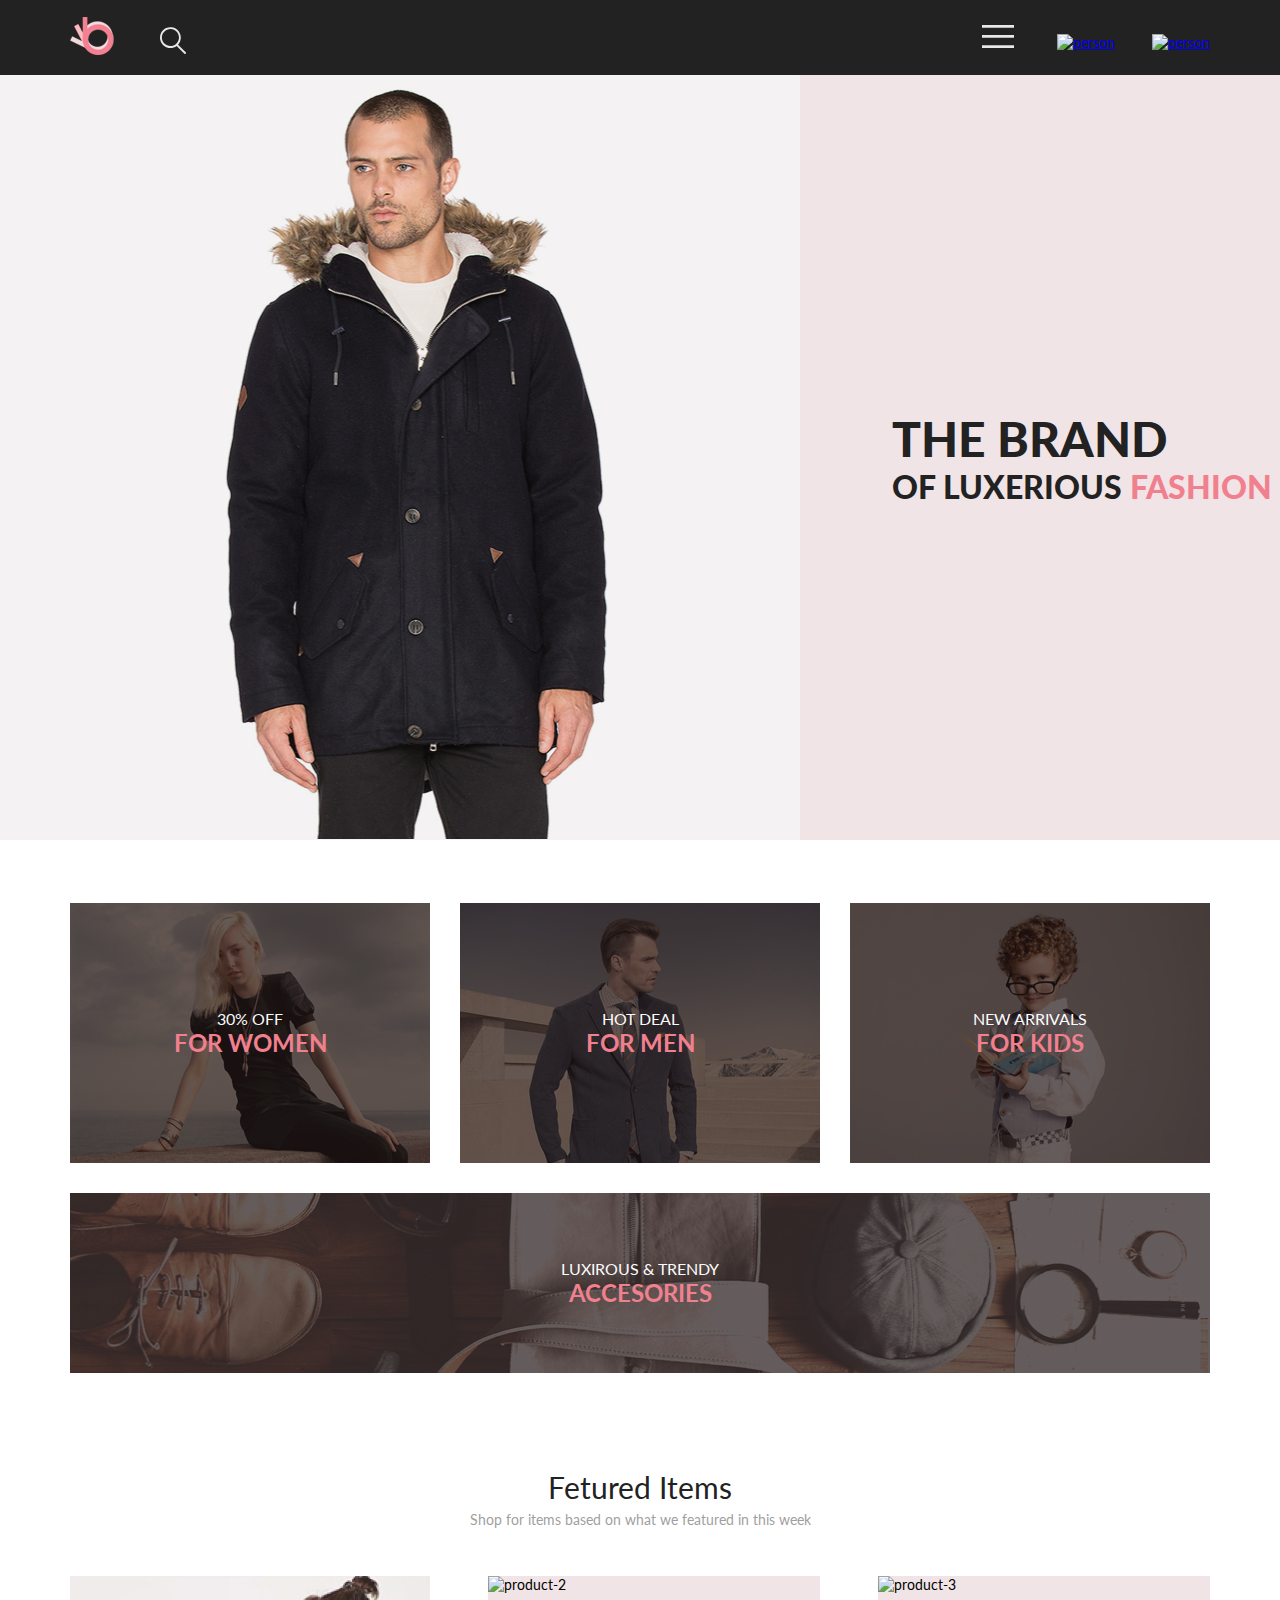
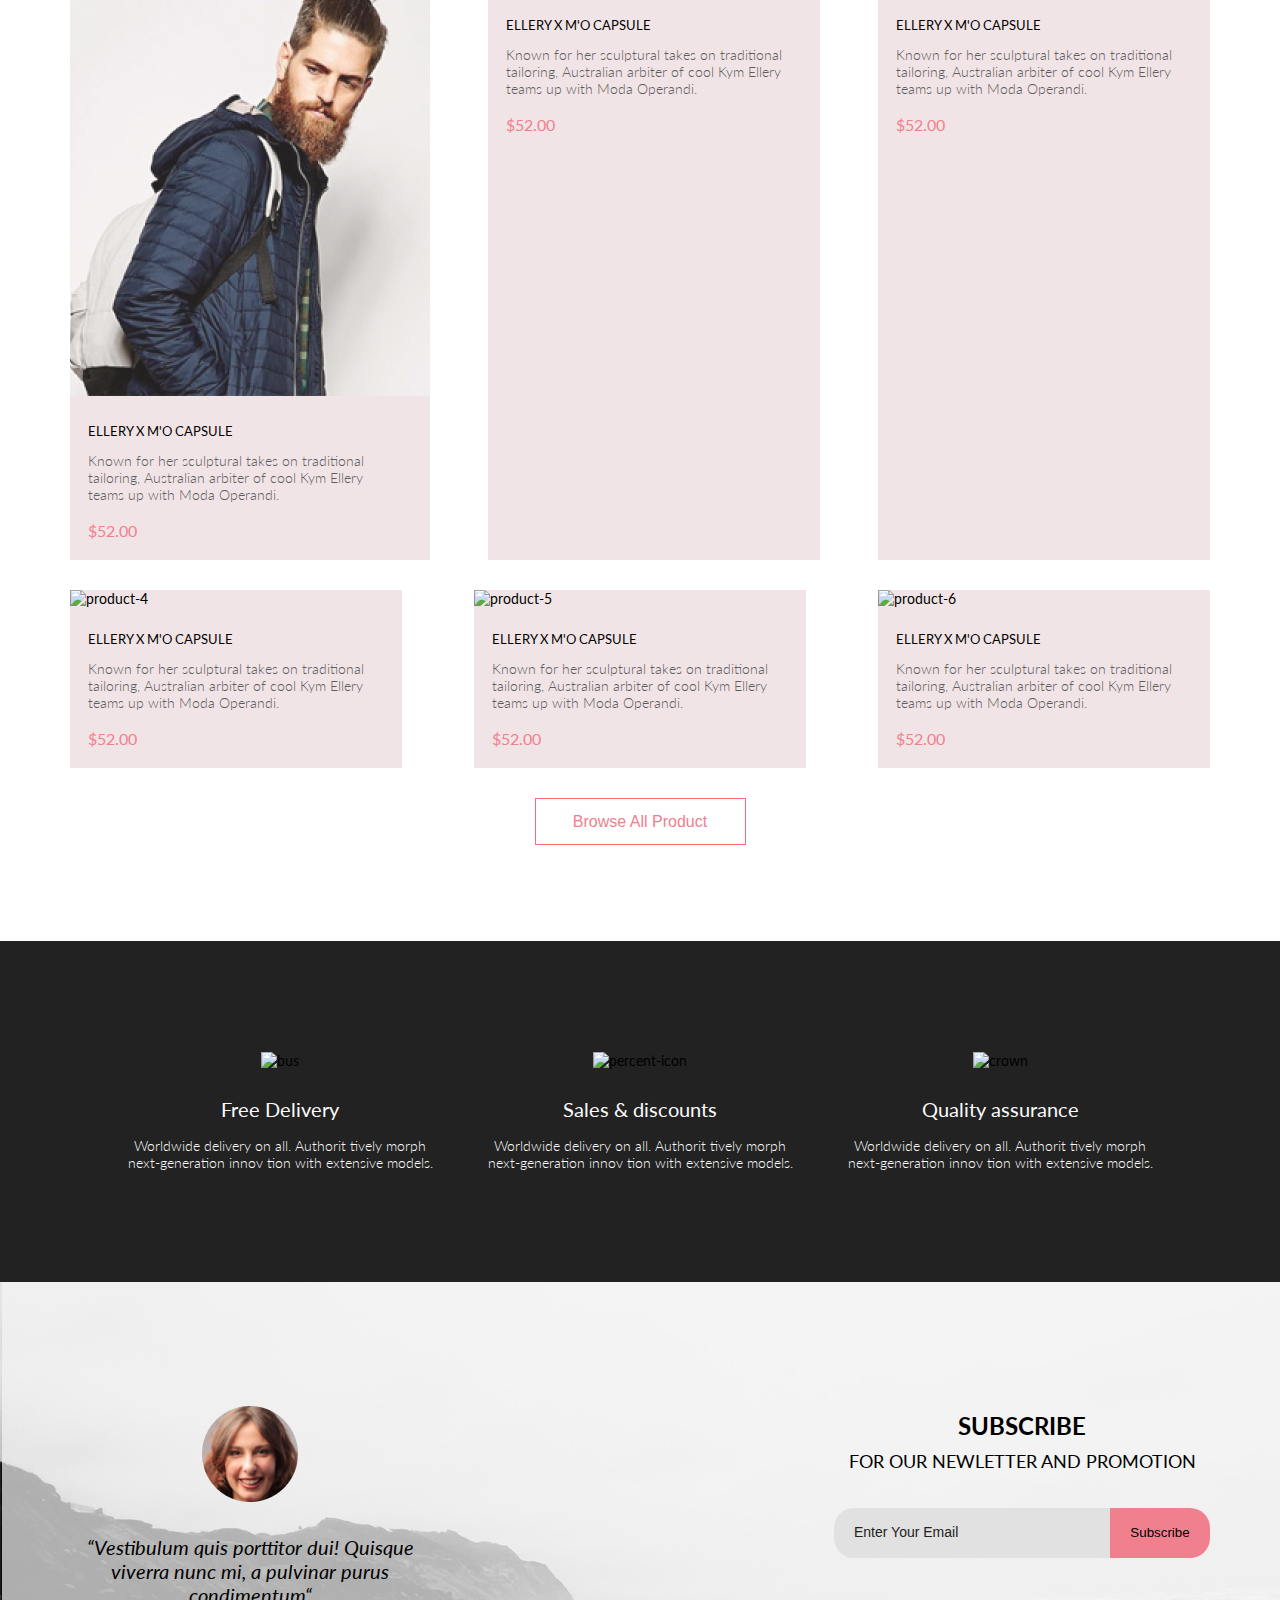
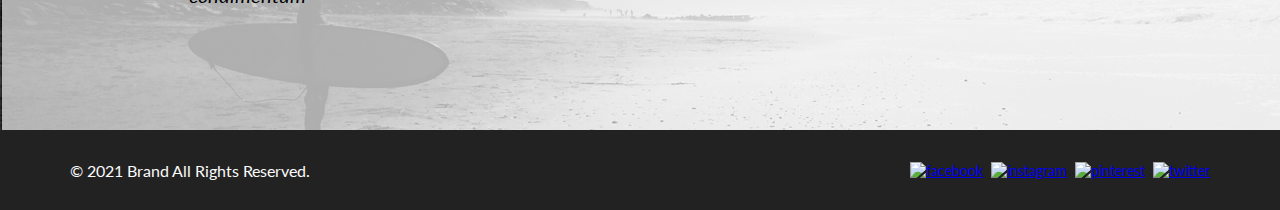
==== index.html @ fdcf7241 "lesson-2: Added styles" ====
<!DOCTYPE html>
<html lang="en">

<head>
    <meta charset="UTF-8">
    <meta http-equiv="X-UA-Compatible" content="IE=edge">
    <meta name="viewport" content="width=device-width, initial-scale=1.0">
    <link rel="stylesheet" href="styles/reset.css">
    <link rel="preconnect" href="https://fonts.googleapis.com">
    <link rel="preconnect" href="https://fonts.gstatic.com" crossorigin>
    <link href="https://fonts.googleapis.com/css2?family=Lato:ital,wght@0,300;0,400;0,700;0,900;1,400&display=swap"
        rel="stylesheet">
    <link rel="stylesheet" href="styles/style.css">
    <title>Document</title>
</head>

<body>
    <header class="header">
        <div class="container">
            <div class="header__wrap">
                <div>
                    <img class="header__logo" src="./img/logo.svg" alt="logo">
                    <img class="header__search" src="./img/loupe.svg" alt="loupe">
                </div>
                <div class="header__nav-group">
                    <button class="header__button" type="button">
                        <img src="./img/burger.svg" alt="burger">
                    </button>
                    <a class="header__link" href="#"><img src="./img/person.svg" alt="person"></a>
                    <a class="header__link" href="#"><img src="./img/basket.svg" alt="person"></a>
                </div>
            </div>
        </div>
        <nav class="header__menu">
            <h2 class="header__menu-title">menu</h2>
            <ul class="header__menu-list">
                <li class="header__menu-item menu-sub-item">
                    <h3 class="menu-sub-item__title">man</h3>
                    <ul class="header-sub-item__list">
                        <li><a class="menu-sub-item_item-link" href="#">Accessories</a></li>
                        <li><a class="menu-sub-item_item-link" href="#">Bags</a></li>
                        <li><a class="menu-sub-item_item-link" href="#">Denim</a></li>
                        <li><a class="menu-sub-item_item-link" href="#">T-Shirts</a></li>
                    </ul>
                </li>
                <li>
                    <h3 class="menu-sub-item__title">woman</h3>
                    <ul class="header__menu-list">
                        <li><a class="menu-sub-item_item-link" href="#">Accessories</a></li>
                        <li><a class="menu-sub-item_item-link" href="#">Jackets & Coats</a></li>
                        <li><a class="menu-sub-item_item-link" href="#">Polos</a></li>
                        <li><a class="menu-sub-item_item-link" href="#">T-Shirts</a></li>
                        <li><a class="menu-sub-item_item-link" href="#">Shirts</a></li>
                    </ul>
                </li>
                <li>
                    <h3 class="menu-sub-item__title">kids</h3>
                    <ul class="header__menu-list">
                        <li><a class="menu-sub-item_item-link" href="#">Accessories</a></li>
                        <li><a class="menu-sub-item_item-link" href="#">Jackets & Coats</a></li>
                        <li><a class="menu-sub-item_item-link" href="#">Polos</a></li>
                        <li><a class="menu-sub-item_item-link" href="#">T-Shirts</a></li>
                        <li><a class="menu-sub-item_item-link" href="#">Shirts</a></li>
                        <li><a class="menu-sub-item_item-link" href="#">Bags</a></li>
                    </ul>
                </li>
            </ul>
        </nav>
    </header>
    <main>
        <section class="brand">
            <img class="brand__img" src="./img/man.jpg" alt="man" width="800" height="765">
            <div class="brand__title-wrp">
                <h1 class="brand__title">the brand <span class="brand__sub-title">of luxerious <span
                            class="brand__sub-title-pink">fashion</span></span></h1>
            </div>
        </section>
        <section class="sales container">
            <h2 class="visually-hidden">sales</h2>
            <ul class="sales__list">
                <li class="sales__item sales__item_woman">
                    <p class="sales__item-text">30% off</p>
                    <h3 class="sales__item-title">for women</h3>
                </li>
                <li class="sales__item sales__item_man">
                    <p class="sales__item-text">hot deal</p>
                    <h3 class="sales__item-title">for men</h3>
                </li>
                <li class="sales__item sales__item_kids">
                    <p class="sales__item-text">new arrivals</p>
                    <h3 class="sales__item-title">for kids</h3>
                </li>
                <li class="sales__item sales__item_accesories">
                    <p class="sales__item-text">luxirous & trendy</p>
                    <h3 class="sales__item-title">accesories</h3>
                </li>
            </ul>
        </section>
        <section class="products container">
            <h2 class="products__title">Fetured Items</h2>
            <p class="products__text">Shop for items based on what we featured in this week</p>
            <ul class="products__list">
                <li class="products__item">
                    <img class="products__item-img" src="./img/product-1.jpg" alt="product-1" width="360" height="420">
                    <div class="products__wrap">
                        <h3 class="products__item-title">ellery x m'o capsule</h3>
                        <p class="products__item-description">Known for her sculptural takes on traditional tailoring,
                            Australian arbiter of cool Kym Ellery
                            teams up with Moda Operandi.</p>
                        <a class="products__item-link" href="#">$52.00</a>
                    </div>
                </li>
                <li class="products__item">
                    <img class="products__item-img" src="./img/product-2.jpg" alt="product-2" width="360" height="420">
                    <div class="products__wrap">
                        <h3 class="products__item-title">ellery x m'o capsule</h3>
                        <p class="products__item-description">Known for her sculptural takes on traditional tailoring,
                            Australian arbiter of cool Kym Ellery
                            teams up with Moda Operandi.</p>
                        <a class="products__item-link" href="#">$52.00</a>
                    </div>
                </li>
                <li class="products__item">
                    <img class="products__item-img" src="./img/product-3.jpg" alt="product-3" width="360" height="420">
                    <div class="products__wrap">
                        <h3 class="products__item-title">ellery x m'o capsule</h3>
                        <p class="products__item-description">Known for her sculptural takes on traditional tailoring,
                            Australian arbiter of cool Kym Ellery
                            teams up with Moda Operandi.</p>
                        <a class="products__item-link" href="#">$52.00</a>
                    </div>
                </li>
                <li class="products__item">
                    <img class="products__item-img" src="./img/product-4.jpg" alt="product-4" width="360" height="420">
                    <div class="products__wrap">
                        <h3 class="products__item-title">ellery x m'o capsule</h3>
                        <p class="products__item-description">Known for her sculptural takes on traditional tailoring,
                            Australian arbiter of cool Kym Ellery
                            teams up with Moda Operandi.</p>
                        <a class="products__item-link" href="#">$52.00</a>
                    </div>
                </li>
                <li class="products__item">
                    <img class="products__item-img" src="./img/product-5.jpg" alt="product-5" width="360" height="420">
                    <div class="products__wrap">
                        <h3 class="products__item-title">ellery x m'o capsule</h3>
                        <p class="products__item-description">Known for her sculptural takes on traditional tailoring,
                            Australian arbiter of cool Kym Ellery
                            teams up with Moda Operandi.</p>
                        <a class="products__item-link" href="#">$52.00</a>
                    </div>
                </li>
                <li class="products__item">
                    <img class="products__item-img" src="./img/product-6.jpg" alt="product-6" width="360" height="420">
                    <div class="products__wrap">
                        <h3 class="products__item-title">ellery x m'o capsule</h3>
                        <p class="products__item-description">Known for her sculptural takes on traditional tailoring,
                            Australian arbiter of cool Kym Ellery
                            teams up with Moda Operandi.</p>
                        <a class="products__item-link" href="#">$52.00</a>
                    </div>
                </li>
            </ul>
            <button class="products__button">Browse All Product</button>
        </section>
    </main>
    <footer>
        <section class="advantages">
            <div class="container">
                <div class="advantages__wrap">
                    <ul class="advantages__list">
                        <li class="advantages__item">
                            <img class="advantages__item-icon" src="./img/bus.svg" alt="bus" height="40">
                            <h3 class="advantages__item-title">Free Delivery</h3>
                            <p class="advantages__item-text">Worldwide delivery on all. Authorit tively morph
                                next&#8209;generation innov tion with extensive
                                models.</p>
                        </li>
                        <li class="advantages__item">
                            <img class="advantages__item-icon" src="./img/percent-icon.svg" alt="percent-icon"
                                width="40" height="40">
                            <h3 class="advantages__item-title">Sales & discounts</h3>
                            <p class="advantages__item-text">Worldwide delivery on all. Authorit tively morph
                                next&#8209;generation innov tion with extensive
                                models.</p>
                        </li>
                        <li class="advantages__item">
                            <img class="advantages__item-icon" src="./img/crown.svg" alt="crown" height="40">
                            <h3 class="advantages__item-title">Quality assurance</h3>
                            <p class="advantages__item-text">Worldwide delivery on all. Authorit tively morph
                                next&#8209;generation innov tion with extensive
                                models.</p>
                        </li>
                    </ul>
                </div>
            </div>
        </section>
        <section class="subscribtion">
            <div class="container">
                <div class="subscribtion__wrap">
                    <article class="subscribtion__review review">
                        <img class="review__img" src="./img/author.png" alt="author">
                        <p class="review__text">“Vestibulum quis porttitor dui! Quisque viverra nunc mi, a pulvinar
                            purus
                            condimentum“</p>
                    </article>
                    <form class="subscribtion__form">
                        <h3 class="subscribtion__title">subscribe</h3>
                        <h4 class="subscribtion__sub-title">for our newletter and promotion</h4>
                        <input class="subscribtion__input" type="email" placeholder="Enter Your Email"><button
                            class="subscribtion__button" type="submit">Subscribe</button>
                    </form>
                </div>
            </div>
        </section>
        <section class="social">
            <div class="container">
                <div class="social__wrap">
                    <p class="social__copyright">&#169 2021 Brand All Rights Reserved.</p>
                    <ul class="social__list">
                        <li class="social__item"><a href="#"><img src="./img/facebook.svg" alt="facebook"></a></li>
                        <li class="social__item"><a href="#"><img src="./img/instagram.svg" alt="instagram"></a>
                        </li>
                        <li class="social__item"><a href="#"><img src="./img/pinterest.svg" alt="pinterest"></a>
                        </li>
                        <li class="social__item"><a href="#"><img src="./img/twitter.svg" alt="twitter"></a></li>
                    </ul>
                </div>
            </div>
        </section>
    </footer>
</body>

</html>
---- styles/style.css ----
:root {
    --black: #222222;
    --pink-bkg: #F1E4E6;
    --grey-bkg: #F8F8F8;
    --pink-text: #F1808F;
    --white-text: #FBFBFB;
    --grey-text:  #9F9F9F;
}

.visually-hidden {
    position: absolute;
    white-space: nowrap;
    width: 1px;
    height: 1px;
    overflow: hidden;
    border: 0;
    padding: 0;
    clip: rect(0 0 0 0);
    clip-path: inset(50%);
    margin: -1px;
}

body {
    font-family: 'Lato';
    font-weight: 400;
    font-style: normal;
    font-size: 14px;
    line-height: 17px;
}

.container {
    width: 1140px;
    margin: 0 auto;
}

.header {
    background-color: var(--black);
}

.header__logo {
    margin: 0 41px 0 0;
}

.header__button {
    background-color: transparent;
    border: 0;
}
.header__link {
    margin: 0 0 0 33px;
}

.header__wrap {
    display: flex;
    justify-content: space-between;
    min-height: 75px;
    align-items: center;
}

.header__menu {
    display: none;
}

.brand {
    display: flex;
    margin: 0 0 63px;
}

.brand__title-wrp {
    display: flex;
    align-items: center;
    padding: 0 0 0 92px;
    background-color: var(--pink-bkg);
    flex-grow: 1;
}

.brand__title {
    font-size: 48px;
    font-weight: 900;
    line-height: 58px;
    color: var(--black);
    text-transform: uppercase;
}

.brand__sub-title {
    display: block;
    font-size: 32px;
    line-height: 38px;
}

.brand__sub-title-pink {
    color: var(--pink-text)
}

.sales {
    margin-bottom:96px;
}

.sales__list {
    display: flex;
    flex-wrap: wrap;
    justify-content: space-between;
}

.sales__item {
    width: 360px;
    min-height: 260px;
    display: flex;
    flex-direction: column;
    align-items: center;
    justify-content: center;
}

.sales__item_woman {
    background-image: url('../img/sales-woman.jpg');
}

.sales__item_man {
    background-image: url('../img/sales-man.jpg');
}

.sales__item_kids {
    background-image: url('../img/sales-kid.jpg');
}

.sales__item_accesories {
    background-image: url('../img/sales-accesories.jpg');
    width: 1140px;
    min-height: 180px;
    margin-top: 30px;
}

.sales__item-text {
    text-transform: uppercase;
    color: var(--white-text);
    font-size: 16px;
    font-weight: 400;
    line-height: 19px;
}

.sales__item-title {
    text-transform: uppercase;
    color: var(--pink-text);
    font-size: 24px;
    font-weight: 700;
    line-height: 29px;
}

.products {
    display: flex;
    flex-direction: column;
    align-items: center;
    margin-bottom: 96px;
}

.products__title {
    color: var(--black);
    font-size: 30px;
    font-weight: 400;
    line-height: 36px;
}

.products__text {
    color: var(--grey-text);
    font-size: 14px;
    font-weight: 400;
    line-height: 17px;
    margin-top: 6px;
}

.products__list {
    display: flex;
    flex-wrap: wrap;
    justify-content: space-between;
    margin-top: 48px;
}

.products__item {
    max-width: 360px;
    margin-bottom: 30px;
    background-color: var(--pink-bkg);
}

.products__wrap {
    display: flex;
    flex-direction: column;
    padding-left: 18px;
}

.products__item-title {
    text-transform: uppercase;
    font-size: 13px;
    font-weight: 400;
    line-height: 16px;
    margin: 24px 0 0 0;
}

.products__item-description {
    color: #5D5D5D;
    max-width: 314px;
    font-size: 14px;
    font-weight: 300;
    line-height: 17px;

    margin: 13px 0 0 0;
}

.products__item-link {
    color: var(--pink-text);
    text-decoration: none;
    font-size: 16px;
    line-height: 19px;
    margin: 18px 0 20px 0;
}

.products__button {
    width: 211px;
    height: 47px;
    color: var(--pink-text);
    border: 1px solid #FF6A6A;
    background-color: transparent;
    font-size: 16px;
    font-weight: 400;
    line-height: 19px;
}

.products__button:hover {
    color: #FFF;
    background-color: var(--pink-text);
}

.advantages {
    background-color: var(--black);
    min-height: 341px;
    display: flex;
}

.advantages__wrap {
    min-height: 341px;
    display: flex;
    justify-content: center;
    align-items: center;
}

.advantages__list {
    display: flex;
    flex-wrap: wrap;
    justify-content: space-between;
}

.advantages__item {
    text-align: center;
    max-width: 360px;
}

.advantages__item-title {
    color: var(--white-text);
    font-size: 20px;
    font-weight: 400;
    line-height: 24px;
    margin: 28px 0 0 0;
}

.advantages__item-text {
    color: var(--white-text);
    font-size: 14px;
    font-weight: 300;
    line-height: 17px;
    margin: 16px 0 0 0;
}

.subscribtion {
    display: flex;
    justify-content: space-around;
    align-items: center;
    background-image: url(../img/subscribtion-bg.jpg);
    background-size: cover;
    height: 448px;
}

.subscribtion__wrap {
    display: flex;
    justify-content: space-between;
}

.review {
    max-width: 360px;
    text-align: center;
}

.review__text {
    margin-top: 30px;
    font-size: 20px;
    font-style: italic;
    font-weight: 400;
    line-height: 24px;
}

.subscribtion__form {
    text-align: center;
}

.subscribtion__title {
    text-transform: uppercase;
    font-size: 24px;
    font-weight: 700;
    line-height: 40px;
}

.subscribtion__sub-title {
    text-transform: uppercase;
    font-size: 18px;
    font-weight: 400;
    line-height: 30px;
}

.subscribtion__input {
    margin: 32px 0 0 0;
    border: none;
    min-width: 256px;
    min-height: 50px;
    padding: 0 0 0 20px;
    border-radius: 20px 0 0 20px;
    background-color: #E1E1E1;
}

.subscribtion__input::placeholder {
    color: var(--black);
    font-size: 14px;
    font-weight: 400;
    line-height: 17px;
}

.subscribtion__button {
    border: none;
    min-width: 100px;
    min-height: 50px;
    border-radius: 0 20px 20px 0 ;
    background-color: var(--pink-text);
}

.social {
    min-height: 80px;
    display: flex;
    background-color: var(--black);
}

.social__wrap {
    min-height: 80px;
    display: flex;
    justify-content: space-between;
    align-items: center;
}

.social__copyright {
    color: var(--white-text);
    font-size: 16px;
    font-weight: 400;
    line-height: 19px;
    }

.social__list {
    display: flex;
}

.social__item {
    margin: 0 0 0 8px;
}
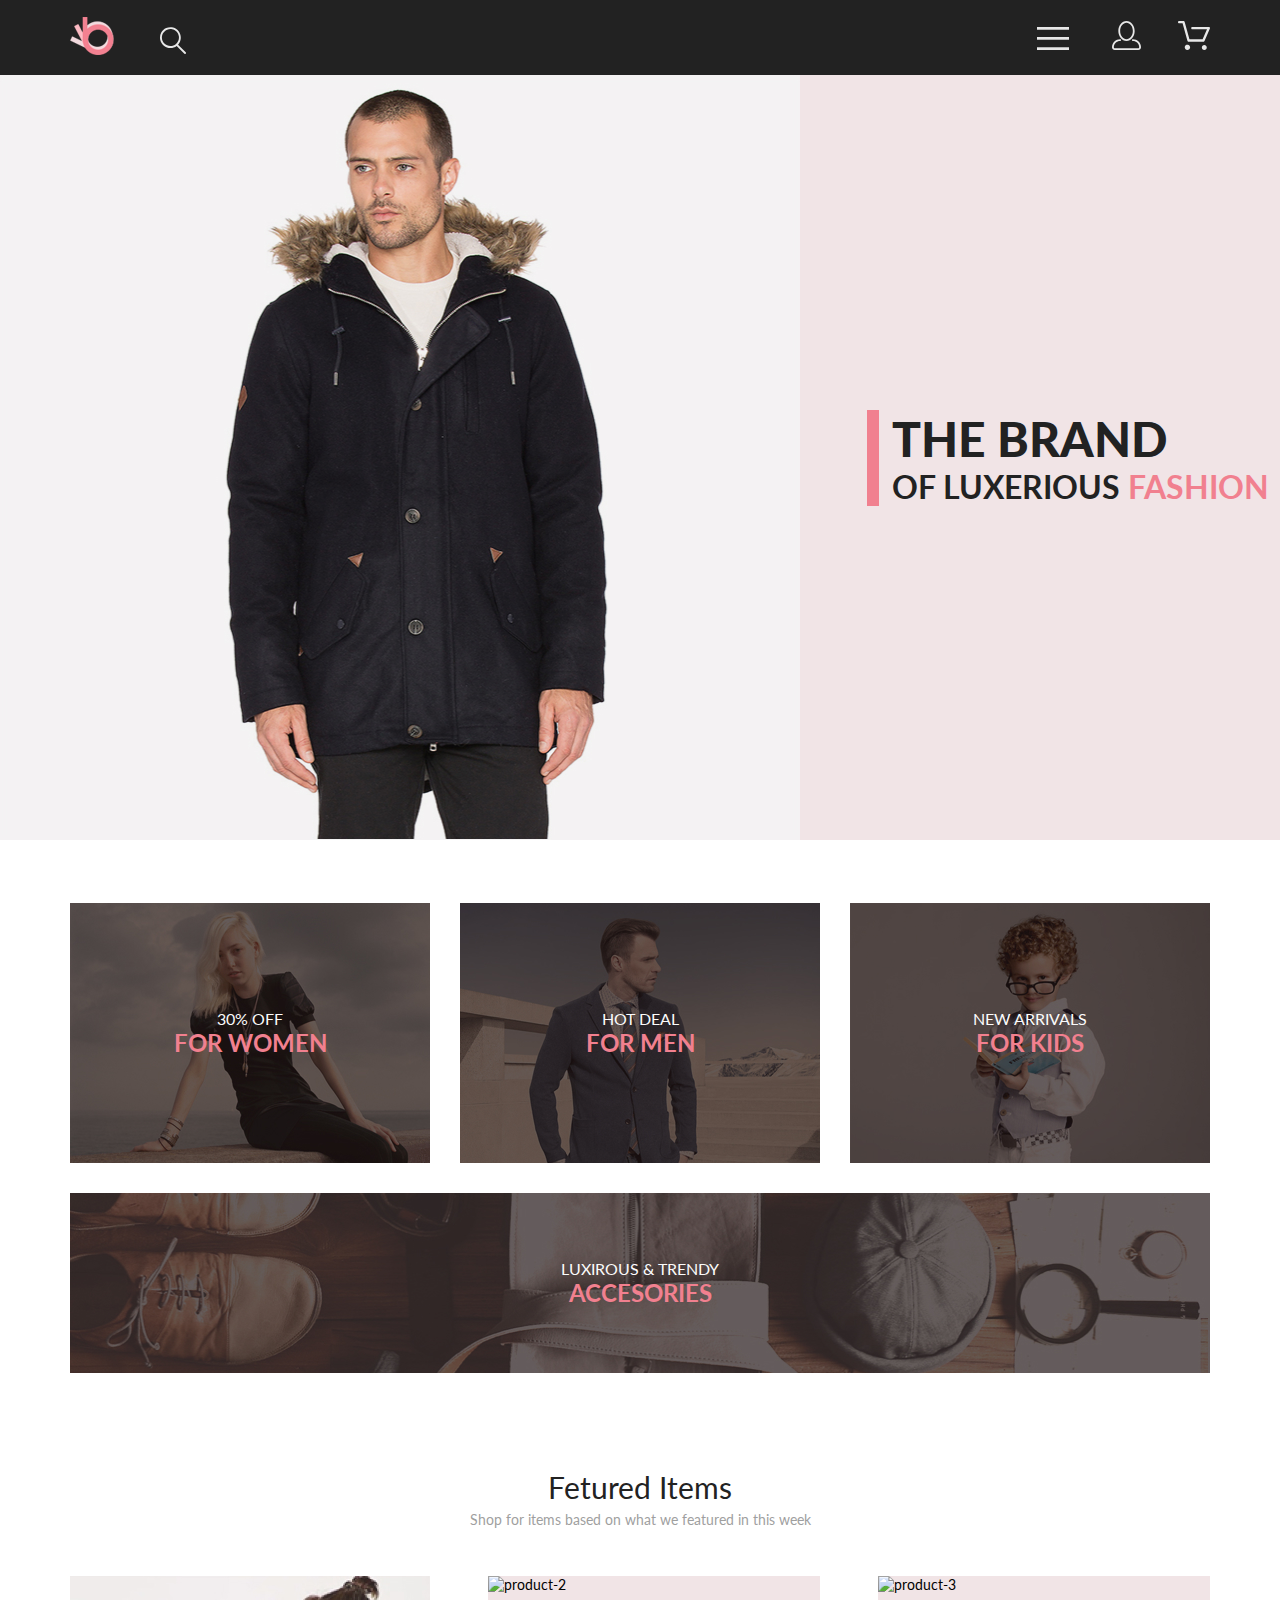
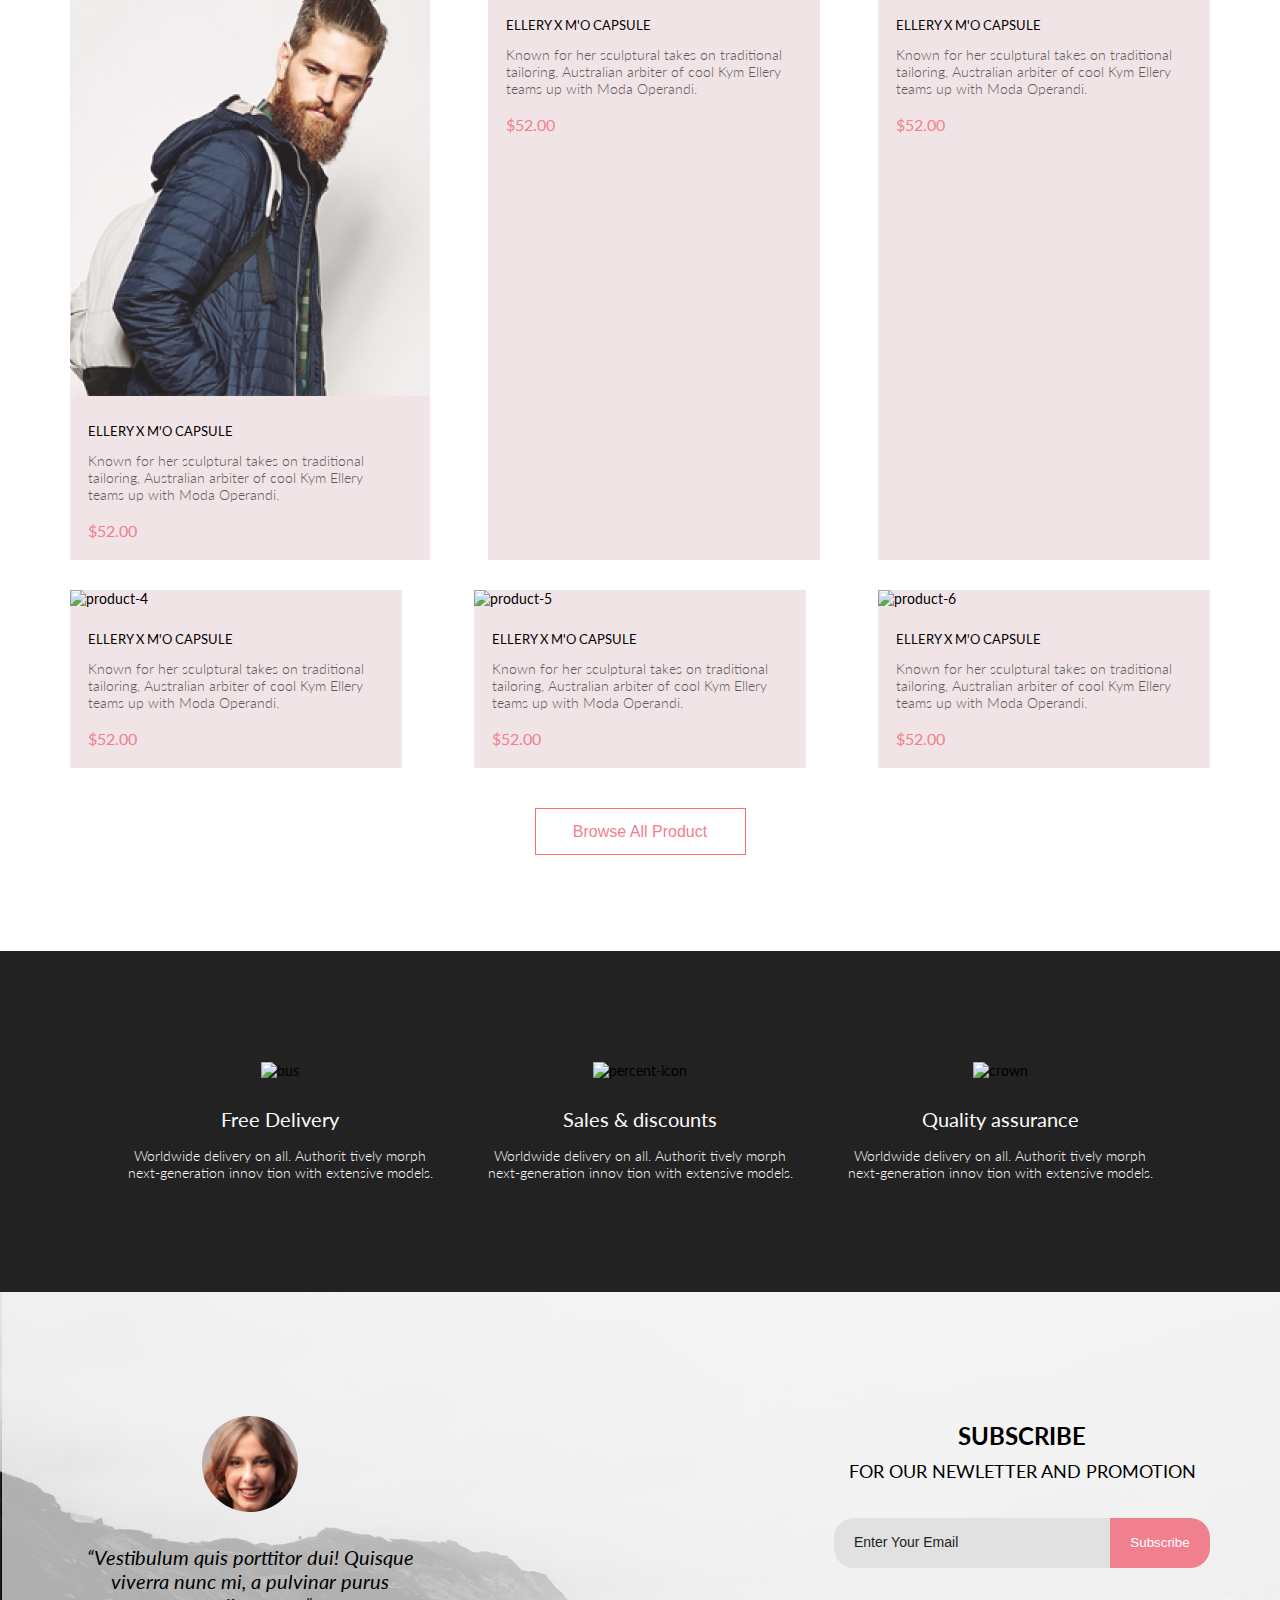
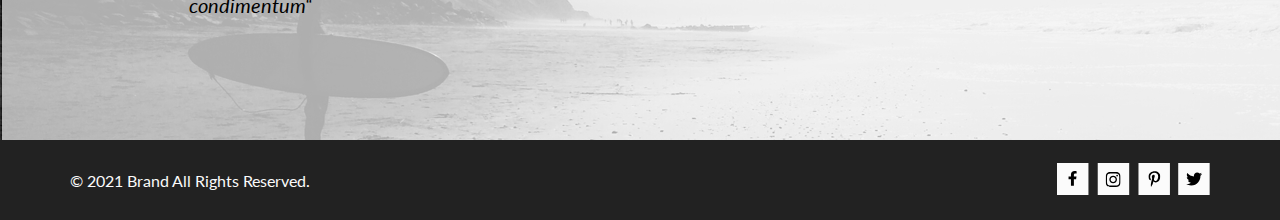
==== commit c9873f5f: "SCSS introduction, minimizing styles" ====
--- a/index.html
+++ b/index.html
@@ -5,13 +5,12 @@
     <meta charset="UTF-8">
     <meta http-equiv="X-UA-Compatible" content="IE=edge">
     <meta name="viewport" content="width=device-width, initial-scale=1.0">
-    <link rel="stylesheet" href="styles/reset.css">
     <link rel="preconnect" href="https://fonts.googleapis.com">
     <link rel="preconnect" href="https://fonts.gstatic.com" crossorigin>
     <link href="https://fonts.googleapis.com/css2?family=Lato:ital,wght@0,300;0,400;0,700;0,900;1,400&display=swap"
         rel="stylesheet">
-    <link rel="stylesheet" href="styles/style.css">
-    <title>Document</title>
+    <link rel="stylesheet" href="styles/css/style.css">
+    <title>Index</title>
 </head>
 
 <body>
@@ -19,19 +18,44 @@
         <div class="container">
             <div class="header__wrap">
                 <div>
-                    <img class="header__logo" src="./img/logo.svg" alt="logo">
-                    <img class="header__search" src="./img/loupe.svg" alt="loupe">
+                    <a class="header__logo" href="#" class="geader__logo">
+                        <svg width="44" height="38" viewBox="0 0 44 38"  xmlns="http://www.w3.org/2000/svg" xmlns:xlink="http://www.w3.org/1999/xlink">
+                            <rect width="44" height="38" fill="url(#pattern0)"/>
+                            <defs>
+                            <pattern id="pattern0" patternContentUnits="objectBoundingBox" width="1" height="1">
+                            <use xlink:href="#image0_128_53" transform="scale(0.0227273 0.0263158)"/>
+                            </pattern>
+                            <image id="image0_128_53" width="44" height="38" xlink:href="[data-uri]"/>
+                            </defs>
+                        </svg>
+                    </a>
+                    <a href="#" class="header__search">
+                        <svg width="27" height="28" viewBox="0 0 27 28" xmlns="http://www.w3.org/2000/svg">
+                            <path d="M19.0596 17.6259C20.6713 15.8658 21.6282 13.6048 21.7698 11.2225C21.9113 8.84018 21.2288 6.48173 19.8369 4.54318C18.445 2.60463 16.4285 1.20404 14.126 0.576619C11.8234 -0.0508009 9.3751 0.13316 7.19217 1.09761C5.00923 2.06205 3.22463 3.74825 2.13804 5.87302C1.05145 7.9978 0.729054 10.4318 1.225 12.7661C1.72094 15.1005 3.00501 17.1932 4.86158 18.6927C6.71814 20.1922 9.03413 21.0072 11.4206 21.0009C13.673 21.004 15.8645 20.27 17.6606 18.9109L25.4086 26.7179C25.4941 26.807 25.5965 26.8781 25.7099 26.927C25.8232 26.9759 25.9452 27.0017 26.0686 27.0029C26.1923 27.0033 26.3148 26.9782 26.4283 26.9292C26.5419 26.8801 26.6441 26.8082 26.7286 26.7179C26.9025 26.537 26.9997 26.2958 26.9997 26.0449C26.9997 25.794 26.9025 25.5528 26.7286 25.3719L19.0596 17.6259ZM2.88662 10.5009C2.89946 8.81563 3.41094 7.17187 4.35659 5.77685C5.30224 4.38183 6.63972 3.29801 8.20044 2.662C9.76115 2.02599 11.4752 1.86627 13.1266 2.20298C14.7779 2.53969 16.2926 3.35775 17.4797 4.55404C18.6668 5.75033 19.4732 7.27129 19.7972 8.92519C20.1212 10.5791 19.9483 12.2919 19.3002 13.8476C18.6522 15.4034 17.5581 16.7325 16.1559 17.6674C14.7536 18.6023 13.1059 19.1011 11.4206 19.1009C9.14916 19.0901 6.97482 18.1784 5.37484 16.566C3.77486 14.9537 2.87998 12.7724 2.88662 10.5009Z"/>
+                        </svg>
+                    </a>
                 </div>
                 <div class="header__nav-group">
-                    <button class="header__button" type="button">
-                        <img src="./img/burger.svg" alt="burger">
+                    <button class="header__button" type="button" id="burger">
+                        <svg width="32" height="23" viewBox="0 0 32 23" xmlns="http://www.w3.org/2000/svg">
+                            <path d="M0 23V20.31H32V23H0ZM0 12.76V10.07H32V12.76H0ZM0 2.69V0H32V2.69H0Z"/>
+                        </svg>
+                            
                     </button>
-                    <a class="header__link" href="#"><img src="./img/person.svg" alt="person"></a>
-                    <a class="header__link" href="#"><img src="./img/basket.svg" alt="person"></a>
+                    <a class="header__link" href="pages/registration.html">
+                        <svg width="29" height="29" viewBox="0 0 29 29" xmlns="http://www.w3.org/2000/svg">
+                            <path d="M14.5 19.937C19 19.937 22.656 15.464 22.656 9.968C22.656 4.472 19 0 14.5 0C13.3631 0.0217413 12.2463 0.303398 11.2351 0.823397C10.2239 1.34339 9.34507 2.08794 8.66602 3C7.12663 4.99573 6.30819 7.45381 6.34399 9.974C6.34399 15.465 10 19.937 14.5 19.937ZM14.5 1.813C18 1.813 20.844 5.472 20.844 9.969C20.844 14.466 17.998 18.125 14.5 18.125C11.002 18.125 8.15603 14.465 8.15503 9.969C8.15403 5.473 11 1.813 14.5 1.813ZM20.844 18.125C20.6036 18.125 20.373 18.2205 20.203 18.3905C20.033 18.5605 19.9375 18.7911 19.9375 19.0315C19.9375 19.2719 20.033 19.5025 20.203 19.6725C20.373 19.8425 20.6036 19.938 20.844 19.938C22.526 19.9399 24.1386 20.6088 25.3279 21.7982C26.5172 22.9875 27.1861 24.6 27.188 26.282C27.1875 26.5221 27.0918 26.7523 26.922 26.9221C26.7522 27.0918 26.5221 27.1875 26.282 27.188H2.71997C2.47985 27.1875 2.24975 27.0918 2.07996 26.9221C1.91016 26.7523 1.81449 26.5221 1.81396 26.282C1.81608 24.6001 2.48517 22.9877 3.67444 21.7985C4.86371 20.6092 6.47608 19.9401 8.15796 19.938C8.39824 19.938 8.62868 19.8425 8.79858 19.6726C8.96849 19.5027 9.06396 19.2723 9.06396 19.032C9.06396 18.7917 8.96849 18.5613 8.79858 18.3914C8.62868 18.2215 8.39824 18.126 8.15796 18.126C5.99541 18.1279 3.92201 18.9875 2.39258 20.5164C0.863144 22.0453 0.00264777 24.1185 0 26.281C0.000794067 27.0019 0.287502 27.693 0.797241 28.2027C1.30698 28.7125 1.99811 28.9992 2.71899 29H26.282C27.0027 28.9989 27.6936 28.7121 28.2031 28.2024C28.7126 27.6927 28.9992 27.0017 29 26.281C28.9974 24.1187 28.1372 22.0457 26.6083 20.5168C25.0793 18.9878 23.0063 18.1276 20.844 18.125Z"/>
+                        </svg>
+                    </a>
+                    <a class="header__link" href="#">
+                        <svg width="32" height="29" viewBox="0 0 32 29" xmlns="http://www.w3.org/2000/svg">
+                            <path d="M26.2009 29C25.5532 28.9738 24.9415 28.6948 24.4972 28.2227C24.0529 27.7506 23.8114 27.1232 23.8245 26.475C23.8376 25.8269 24.1043 25.2097 24.5673 24.7559C25.0303 24.3022 25.6527 24.048 26.301 24.048C26.9493 24.048 27.5717 24.3022 28.0347 24.7559C28.4977 25.2097 28.7644 25.8269 28.7775 26.475C28.7906 27.1232 28.549 27.7506 28.1047 28.2227C27.6604 28.6948 27.0488 28.9738 26.401 29H26.2009ZM6.75293 26.32C6.75293 25.79 6.91011 25.2718 7.20459 24.8311C7.49907 24.3904 7.91764 24.0469 8.40735 23.844C8.89705 23.6412 9.43594 23.5881 9.95581 23.6915C10.4757 23.7949 10.9532 24.0502 11.328 24.425C11.7028 24.7998 11.9581 25.2773 12.0615 25.7972C12.1649 26.317 12.1118 26.8559 11.9089 27.3456C11.7061 27.8353 11.3626 28.2539 10.9219 28.5483C10.4812 28.8428 9.96304 29 9.43298 29C9.08087 29.0003 8.73212 28.9311 8.40674 28.7966C8.08136 28.662 7.78569 28.4646 7.53662 28.2158C7.28755 27.9669 7.09001 27.6713 6.9552 27.3461C6.82039 27.0208 6.75098 26.6721 6.75098 26.32H6.75293ZM10.553 20.686C10.2935 20.6868 10.0409 20.6024 9.83411 20.4457C9.62727 20.2891 9.47758 20.0689 9.40796 19.819L4.57495 2.36401H1.18201C0.868521 2.36401 0.567859 2.23947 0.346191 2.01781C0.124523 1.79614 0 1.49549 0 1.18201C0 0.868519 0.124523 0.567873 0.346191 0.346205C0.567859 0.124537 0.868521 5.81268e-06 1.18201 5.81268e-06H5.46301C5.7225 -0.00080736 5.97504 0.0837201 6.18176 0.240568C6.38848 0.397416 6.53784 0.617884 6.60693 0.868006L11.4399 18.323H24.6179L29.001 8.27501H14.401C14.2428 8.27961 14.0854 8.25242 13.9379 8.19507C13.7904 8.13771 13.6559 8.05134 13.5424 7.94108C13.4288 7.83082 13.3386 7.69891 13.277 7.55315C13.2154 7.40739 13.1836 7.25075 13.1836 7.0925C13.1836 6.93426 13.2154 6.77762 13.277 6.63186C13.3386 6.4861 13.4288 6.35419 13.5424 6.24393C13.6559 6.13367 13.7904 6.0473 13.9379 5.98994C14.0854 5.93259 14.2428 5.90541 14.401 5.91001H30.814C31.0097 5.90996 31.2022 5.95866 31.3744 6.05172C31.5465 6.14478 31.6928 6.27926 31.7999 6.44301C31.9078 6.60729 31.9734 6.79569 31.9908 6.99145C32.0083 7.18721 31.9771 7.38424 31.9 7.565L26.495 19.977C26.4026 20.1876 26.251 20.3668 26.0585 20.4927C25.866 20.6186 25.641 20.6858 25.411 20.686H10.553Z"/>
+                        </svg>
+                    </a>
                 </div>
             </div>
         </div>
-        <nav class="header__menu">
+        <nav class="header__menu" id="menu">
             <h2 class="header__menu-title">menu</h2>
             <ul class="header__menu-list">
                 <li class="header__menu-item menu-sub-item">
@@ -101,57 +125,106 @@
             <p class="products__text">Shop for items based on what we featured in this week</p>
             <ul class="products__list">
                 <li class="products__item">
-                    <img class="products__item-img" src="./img/product-1.jpg" alt="product-1" width="360" height="420">
-                    <div class="products__wrap">
-                        <h3 class="products__item-title">ellery x m'o capsule</h3>
-                        <p class="products__item-description">Known for her sculptural takes on traditional tailoring,
-                            Australian arbiter of cool Kym Ellery
-                            teams up with Moda Operandi.</p>
-                        <a class="products__item-link" href="#">$52.00</a>
-                    </div>
-                </li>
-                <li class="products__item">
-                    <img class="products__item-img" src="./img/product-2.jpg" alt="product-2" width="360" height="420">
-                    <div class="products__wrap">
-                        <h3 class="products__item-title">ellery x m'o capsule</h3>
-                        <p class="products__item-description">Known for her sculptural takes on traditional tailoring,
-                            Australian arbiter of cool Kym Ellery
-                            teams up with Moda Operandi.</p>
-                        <a class="products__item-link" href="#">$52.00</a>
-                    </div>
-                </li>
-                <li class="products__item">
-                    <img class="products__item-img" src="./img/product-3.jpg" alt="product-3" width="360" height="420">
-                    <div class="products__wrap">
-                        <h3 class="products__item-title">ellery x m'o capsule</h3>
-                        <p class="products__item-description">Known for her sculptural takes on traditional tailoring,
-                            Australian arbiter of cool Kym Ellery
-                            teams up with Moda Operandi.</p>
-                        <a class="products__item-link" href="#">$52.00</a>
-                    </div>
-                </li>
-                <li class="products__item">
-                    <img class="products__item-img" src="./img/product-4.jpg" alt="product-4" width="360" height="420">
-                    <div class="products__wrap">
-                        <h3 class="products__item-title">ellery x m'o capsule</h3>
-                        <p class="products__item-description">Known for her sculptural takes on traditional tailoring,
-                            Australian arbiter of cool Kym Ellery
-                            teams up with Moda Operandi.</p>
-                        <a class="products__item-link" href="#">$52.00</a>
-                    </div>
-                </li>
-                <li class="products__item">
-                    <img class="products__item-img" src="./img/product-5.jpg" alt="product-5" width="360" height="420">
-                    <div class="products__wrap">
-                        <h3 class="products__item-title">ellery x m'o capsule</h3>
-                        <p class="products__item-description">Known for her sculptural takes on traditional tailoring,
-                            Australian arbiter of cool Kym Ellery
-                            teams up with Moda Operandi.</p>
-                        <a class="products__item-link" href="#">$52.00</a>
-                    </div>
-                </li>
-                <li class="products__item">
-                    <img class="products__item-img" src="./img/product-6.jpg" alt="product-6" width="360" height="420">
+                    <div class="products__overlay">
+                        <img class="products__item-img" src="./img/product-1.jpg" alt="product-1" width="360" height="420">
+                        <button class="products__add-button" type="button">
+                            <svg width="27" height="25" viewBox="0 0 27 25" fill="none" xmlns="http://www.w3.org/2000/svg">
+                                <path d="M21.876 22.2662C21.921 22.2549 21.9423 22.2339 21.96 22.2129C21.9678 22.2037 21.9756 22.1946 21.9835 22.1855C22.02 22.1438 22.0233 22.0553 22.0224 22.0105C22.0092 21.9044 21.9185 21.8315 21.8412 21.8315C21.8375 21.8315 21.8336 21.8317 21.8312 21.8318C21.7531 21.8372 21.6653 21.9409 21.6719 22.0625C21.6813 22.1793 21.7675 22.2662 21.8392 22.2662H21.876ZM8.21954 22.2599C8.31873 22.2599 8.39935 22.1655 8.39935 22.0496C8.39935 21.9341 8.31873 21.8401 8.21954 21.8401C8.12042 21.8401 8.03973 21.9341 8.03973 22.0496C8.03973 22.1655 8.12042 22.2599 8.21954 22.2599ZM21.9995 24.2662C21.9517 24.2662 21.8878 24.2662 21.8392 24.2662C20.7017 24.2662 19.7567 23.3545 19.6765 22.198C19.5964 20.9929 20.4937 19.9183 21.6953 19.8364C21.7441 19.8331 21.7928 19.8315 21.8412 19.8315C22.9799 19.8315 23.9413 20.7324 24.019 21.8884C24.0505 22.4915 23.8741 23.0612 23.4898 23.5012C23.1055 23.9575 22.5764 24.2177 21.9995 24.2662ZM8.21954 24.2599C7.01532 24.2599 6.03973 23.2709 6.03973 22.0496C6.03973 20.8291 7.01532 19.8401 8.21954 19.8401C9.42371 19.8401 10.3994 20.8291 10.3994 22.0496C10.3994 23.2709 9.42371 24.2599 8.21954 24.2599ZM21.1984 17.3938H9.13306C8.70013 17.3938 8.31586 17.1005 8.20331 16.6775L4.27753 2.24768H1.52173C0.993408 2.24768 0.560547 1.80859 0.560547 1.27039C0.560547 0.733032 0.993408 0.292969 1.52173 0.292969H4.99933C5.43134 0.292969 5.81561 0.586304 5.9281 1.01025L9.85394 15.4391H20.5576L24.1144 7.13379H12.2578C11.7286 7.13379 11.2957 6.69373 11.2957 6.15649C11.2957 5.61914 11.7286 5.17908 12.2578 5.17908H25.5886C25.9091 5.17908 26.2141 5.34192 26.3896 5.61914C26.566 5.89539 26.5984 6.23743 26.4697 6.547L22.0795 16.807C21.9193 17.1653 21.5827 17.3938 21.1984 17.3938Z" fill="white"/>
+                            </svg>
+                            <a class="products__add-link" href="#">Add to Cart</a>
+                        </button>
+                    </div>
+                    <div class="products__wrap">
+                        <h3 class="products__item-title">ellery x m'o capsule</h3>
+                        <p class="products__item-description">Known for her sculptural takes on traditional tailoring,
+                            Australian arbiter of cool Kym Ellery
+                            teams up with Moda Operandi.</p>
+                        <a class="products__item-link" href="#">$52.00</a>
+                    </div>
+                    
+                </li>
+                <li class="products__item">
+                    <div class="products__overlay">
+                        <img class="products__item-img" src="./img/product-2.jpg" alt="product-2" width="360" height="420">
+                        <button class="products__add-button" type="button">
+                            <svg width="27" height="25" viewBox="0 0 27 25" fill="none" xmlns="http://www.w3.org/2000/svg">
+                                <path d="M21.876 22.2662C21.921 22.2549 21.9423 22.2339 21.96 22.2129C21.9678 22.2037 21.9756 22.1946 21.9835 22.1855C22.02 22.1438 22.0233 22.0553 22.0224 22.0105C22.0092 21.9044 21.9185 21.8315 21.8412 21.8315C21.8375 21.8315 21.8336 21.8317 21.8312 21.8318C21.7531 21.8372 21.6653 21.9409 21.6719 22.0625C21.6813 22.1793 21.7675 22.2662 21.8392 22.2662H21.876ZM8.21954 22.2599C8.31873 22.2599 8.39935 22.1655 8.39935 22.0496C8.39935 21.9341 8.31873 21.8401 8.21954 21.8401C8.12042 21.8401 8.03973 21.9341 8.03973 22.0496C8.03973 22.1655 8.12042 22.2599 8.21954 22.2599ZM21.9995 24.2662C21.9517 24.2662 21.8878 24.2662 21.8392 24.2662C20.7017 24.2662 19.7567 23.3545 19.6765 22.198C19.5964 20.9929 20.4937 19.9183 21.6953 19.8364C21.7441 19.8331 21.7928 19.8315 21.8412 19.8315C22.9799 19.8315 23.9413 20.7324 24.019 21.8884C24.0505 22.4915 23.8741 23.0612 23.4898 23.5012C23.1055 23.9575 22.5764 24.2177 21.9995 24.2662ZM8.21954 24.2599C7.01532 24.2599 6.03973 23.2709 6.03973 22.0496C6.03973 20.8291 7.01532 19.8401 8.21954 19.8401C9.42371 19.8401 10.3994 20.8291 10.3994 22.0496C10.3994 23.2709 9.42371 24.2599 8.21954 24.2599ZM21.1984 17.3938H9.13306C8.70013 17.3938 8.31586 17.1005 8.20331 16.6775L4.27753 2.24768H1.52173C0.993408 2.24768 0.560547 1.80859 0.560547 1.27039C0.560547 0.733032 0.993408 0.292969 1.52173 0.292969H4.99933C5.43134 0.292969 5.81561 0.586304 5.9281 1.01025L9.85394 15.4391H20.5576L24.1144 7.13379H12.2578C11.7286 7.13379 11.2957 6.69373 11.2957 6.15649C11.2957 5.61914 11.7286 5.17908 12.2578 5.17908H25.5886C25.9091 5.17908 26.2141 5.34192 26.3896 5.61914C26.566 5.89539 26.5984 6.23743 26.4697 6.547L22.0795 16.807C21.9193 17.1653 21.5827 17.3938 21.1984 17.3938Z" fill="white"/>
+                            </svg>
+                            <a class="products__add-link" href="#">Add to Cart</a>
+                        </button>
+                    </div>
+                    <div class="products__wrap">
+                        <h3 class="products__item-title">ellery x m'o capsule</h3>
+                        <p class="products__item-description">Known for her sculptural takes on traditional tailoring,
+                            Australian arbiter of cool Kym Ellery
+                            teams up with Moda Operandi.</p>
+                        <a class="products__item-link" href="#">$52.00</a>
+                    </div>
+                </li>
+                <li class="products__item">
+                    <div class="products__overlay">
+                        <img class="products__item-img" src="./img/product-3.jpg" alt="product-3" width="360" height="420">
+                        <button class="products__add-button" type="button">
+                            <svg width="27" height="25" viewBox="0 0 27 25" fill="none" xmlns="http://www.w3.org/2000/svg">
+                                <path d="M21.876 22.2662C21.921 22.2549 21.9423 22.2339 21.96 22.2129C21.9678 22.2037 21.9756 22.1946 21.9835 22.1855C22.02 22.1438 22.0233 22.0553 22.0224 22.0105C22.0092 21.9044 21.9185 21.8315 21.8412 21.8315C21.8375 21.8315 21.8336 21.8317 21.8312 21.8318C21.7531 21.8372 21.6653 21.9409 21.6719 22.0625C21.6813 22.1793 21.7675 22.2662 21.8392 22.2662H21.876ZM8.21954 22.2599C8.31873 22.2599 8.39935 22.1655 8.39935 22.0496C8.39935 21.9341 8.31873 21.8401 8.21954 21.8401C8.12042 21.8401 8.03973 21.9341 8.03973 22.0496C8.03973 22.1655 8.12042 22.2599 8.21954 22.2599ZM21.9995 24.2662C21.9517 24.2662 21.8878 24.2662 21.8392 24.2662C20.7017 24.2662 19.7567 23.3545 19.6765 22.198C19.5964 20.9929 20.4937 19.9183 21.6953 19.8364C21.7441 19.8331 21.7928 19.8315 21.8412 19.8315C22.9799 19.8315 23.9413 20.7324 24.019 21.8884C24.0505 22.4915 23.8741 23.0612 23.4898 23.5012C23.1055 23.9575 22.5764 24.2177 21.9995 24.2662ZM8.21954 24.2599C7.01532 24.2599 6.03973 23.2709 6.03973 22.0496C6.03973 20.8291 7.01532 19.8401 8.21954 19.8401C9.42371 19.8401 10.3994 20.8291 10.3994 22.0496C10.3994 23.2709 9.42371 24.2599 8.21954 24.2599ZM21.1984 17.3938H9.13306C8.70013 17.3938 8.31586 17.1005 8.20331 16.6775L4.27753 2.24768H1.52173C0.993408 2.24768 0.560547 1.80859 0.560547 1.27039C0.560547 0.733032 0.993408 0.292969 1.52173 0.292969H4.99933C5.43134 0.292969 5.81561 0.586304 5.9281 1.01025L9.85394 15.4391H20.5576L24.1144 7.13379H12.2578C11.7286 7.13379 11.2957 6.69373 11.2957 6.15649C11.2957 5.61914 11.7286 5.17908 12.2578 5.17908H25.5886C25.9091 5.17908 26.2141 5.34192 26.3896 5.61914C26.566 5.89539 26.5984 6.23743 26.4697 6.547L22.0795 16.807C21.9193 17.1653 21.5827 17.3938 21.1984 17.3938Z" fill="white"/>
+                            </svg>
+                            <a class="products__add-link" href="#">Add to Cart</a>
+                        </button>
+                    </div>
+                    <div class="products__wrap">
+                        <h3 class="products__item-title">ellery x m'o capsule</h3>
+                        <p class="products__item-description">Known for her sculptural takes on traditional tailoring,
+                            Australian arbiter of cool Kym Ellery
+                            teams up with Moda Operandi.</p>
+                        <a class="products__item-link" href="#">$52.00</a>
+                    </div>
+                </li>
+                <li class="products__item">
+                    <div class="products__overlay">
+                        <img class="products__item-img" src="./img/product-4.jpg" alt="product-4" width="360" height="420">
+                        <button class="products__add-button" type="button">
+                            <svg width="27" height="25" viewBox="0 0 27 25" fill="none" xmlns="http://www.w3.org/2000/svg">
+                                <path d="M21.876 22.2662C21.921 22.2549 21.9423 22.2339 21.96 22.2129C21.9678 22.2037 21.9756 22.1946 21.9835 22.1855C22.02 22.1438 22.0233 22.0553 22.0224 22.0105C22.0092 21.9044 21.9185 21.8315 21.8412 21.8315C21.8375 21.8315 21.8336 21.8317 21.8312 21.8318C21.7531 21.8372 21.6653 21.9409 21.6719 22.0625C21.6813 22.1793 21.7675 22.2662 21.8392 22.2662H21.876ZM8.21954 22.2599C8.31873 22.2599 8.39935 22.1655 8.39935 22.0496C8.39935 21.9341 8.31873 21.8401 8.21954 21.8401C8.12042 21.8401 8.03973 21.9341 8.03973 22.0496C8.03973 22.1655 8.12042 22.2599 8.21954 22.2599ZM21.9995 24.2662C21.9517 24.2662 21.8878 24.2662 21.8392 24.2662C20.7017 24.2662 19.7567 23.3545 19.6765 22.198C19.5964 20.9929 20.4937 19.9183 21.6953 19.8364C21.7441 19.8331 21.7928 19.8315 21.8412 19.8315C22.9799 19.8315 23.9413 20.7324 24.019 21.8884C24.0505 22.4915 23.8741 23.0612 23.4898 23.5012C23.1055 23.9575 22.5764 24.2177 21.9995 24.2662ZM8.21954 24.2599C7.01532 24.2599 6.03973 23.2709 6.03973 22.0496C6.03973 20.8291 7.01532 19.8401 8.21954 19.8401C9.42371 19.8401 10.3994 20.8291 10.3994 22.0496C10.3994 23.2709 9.42371 24.2599 8.21954 24.2599ZM21.1984 17.3938H9.13306C8.70013 17.3938 8.31586 17.1005 8.20331 16.6775L4.27753 2.24768H1.52173C0.993408 2.24768 0.560547 1.80859 0.560547 1.27039C0.560547 0.733032 0.993408 0.292969 1.52173 0.292969H4.99933C5.43134 0.292969 5.81561 0.586304 5.9281 1.01025L9.85394 15.4391H20.5576L24.1144 7.13379H12.2578C11.7286 7.13379 11.2957 6.69373 11.2957 6.15649C11.2957 5.61914 11.7286 5.17908 12.2578 5.17908H25.5886C25.9091 5.17908 26.2141 5.34192 26.3896 5.61914C26.566 5.89539 26.5984 6.23743 26.4697 6.547L22.0795 16.807C21.9193 17.1653 21.5827 17.3938 21.1984 17.3938Z" fill="white"/>
+                            </svg>
+                            <a class="products__add-link" href="#">Add to Cart</a>
+                        </button>
+                    </div>
+                    <div class="products__wrap">
+                        <h3 class="products__item-title">ellery x m'o capsule</h3>
+                        <p class="products__item-description">Known for her sculptural takes on traditional tailoring,
+                            Australian arbiter of cool Kym Ellery
+                            teams up with Moda Operandi.</p>
+                        <a class="products__item-link" href="#">$52.00</a>
+                    </div>
+                </li>
+                <li class="products__item">
+                    <div class="products__overlay">
+                        <img class="products__item-img" src="./img/product-5.jpg" alt="product-5" width="360" height="420">
+                        <button class="products__add-button" type="button">
+                            <svg width="27" height="25" viewBox="0 0 27 25" fill="none" xmlns="http://www.w3.org/2000/svg">
+                                <path d="M21.876 22.2662C21.921 22.2549 21.9423 22.2339 21.96 22.2129C21.9678 22.2037 21.9756 22.1946 21.9835 22.1855C22.02 22.1438 22.0233 22.0553 22.0224 22.0105C22.0092 21.9044 21.9185 21.8315 21.8412 21.8315C21.8375 21.8315 21.8336 21.8317 21.8312 21.8318C21.7531 21.8372 21.6653 21.9409 21.6719 22.0625C21.6813 22.1793 21.7675 22.2662 21.8392 22.2662H21.876ZM8.21954 22.2599C8.31873 22.2599 8.39935 22.1655 8.39935 22.0496C8.39935 21.9341 8.31873 21.8401 8.21954 21.8401C8.12042 21.8401 8.03973 21.9341 8.03973 22.0496C8.03973 22.1655 8.12042 22.2599 8.21954 22.2599ZM21.9995 24.2662C21.9517 24.2662 21.8878 24.2662 21.8392 24.2662C20.7017 24.2662 19.7567 23.3545 19.6765 22.198C19.5964 20.9929 20.4937 19.9183 21.6953 19.8364C21.7441 19.8331 21.7928 19.8315 21.8412 19.8315C22.9799 19.8315 23.9413 20.7324 24.019 21.8884C24.0505 22.4915 23.8741 23.0612 23.4898 23.5012C23.1055 23.9575 22.5764 24.2177 21.9995 24.2662ZM8.21954 24.2599C7.01532 24.2599 6.03973 23.2709 6.03973 22.0496C6.03973 20.8291 7.01532 19.8401 8.21954 19.8401C9.42371 19.8401 10.3994 20.8291 10.3994 22.0496C10.3994 23.2709 9.42371 24.2599 8.21954 24.2599ZM21.1984 17.3938H9.13306C8.70013 17.3938 8.31586 17.1005 8.20331 16.6775L4.27753 2.24768H1.52173C0.993408 2.24768 0.560547 1.80859 0.560547 1.27039C0.560547 0.733032 0.993408 0.292969 1.52173 0.292969H4.99933C5.43134 0.292969 5.81561 0.586304 5.9281 1.01025L9.85394 15.4391H20.5576L24.1144 7.13379H12.2578C11.7286 7.13379 11.2957 6.69373 11.2957 6.15649C11.2957 5.61914 11.7286 5.17908 12.2578 5.17908H25.5886C25.9091 5.17908 26.2141 5.34192 26.3896 5.61914C26.566 5.89539 26.5984 6.23743 26.4697 6.547L22.0795 16.807C21.9193 17.1653 21.5827 17.3938 21.1984 17.3938Z" fill="white"/>
+                            </svg>
+                            <a class="products__add-link" href="#">Add to Cart</a>
+                        </button>
+                    </div>
+                    <div class="products__wrap">
+                        <h3 class="products__item-title">ellery x m'o capsule</h3>
+                        <p class="products__item-description">Known for her sculptural takes on traditional tailoring,
+                            Australian arbiter of cool Kym Ellery
+                            teams up with Moda Operandi.</p>
+                        <a class="products__item-link" href="#">$52.00</a>
+                    </div>
+                </li>
+                <li class="products__item">
+                    <div class="products__overlay">
+                        <img class="products__item-img" src="./img/product-6.jpg" alt="product-6" width="360" height="420">
+                        <button class="products__add-button" type="button">
+                            <svg width="27" height="25" viewBox="0 0 27 25" fill="none" xmlns="http://www.w3.org/2000/svg">
+                                <path d="M21.876 22.2662C21.921 22.2549 21.9423 22.2339 21.96 22.2129C21.9678 22.2037 21.9756 22.1946 21.9835 22.1855C22.02 22.1438 22.0233 22.0553 22.0224 22.0105C22.0092 21.9044 21.9185 21.8315 21.8412 21.8315C21.8375 21.8315 21.8336 21.8317 21.8312 21.8318C21.7531 21.8372 21.6653 21.9409 21.6719 22.0625C21.6813 22.1793 21.7675 22.2662 21.8392 22.2662H21.876ZM8.21954 22.2599C8.31873 22.2599 8.39935 22.1655 8.39935 22.0496C8.39935 21.9341 8.31873 21.8401 8.21954 21.8401C8.12042 21.8401 8.03973 21.9341 8.03973 22.0496C8.03973 22.1655 8.12042 22.2599 8.21954 22.2599ZM21.9995 24.2662C21.9517 24.2662 21.8878 24.2662 21.8392 24.2662C20.7017 24.2662 19.7567 23.3545 19.6765 22.198C19.5964 20.9929 20.4937 19.9183 21.6953 19.8364C21.7441 19.8331 21.7928 19.8315 21.8412 19.8315C22.9799 19.8315 23.9413 20.7324 24.019 21.8884C24.0505 22.4915 23.8741 23.0612 23.4898 23.5012C23.1055 23.9575 22.5764 24.2177 21.9995 24.2662ZM8.21954 24.2599C7.01532 24.2599 6.03973 23.2709 6.03973 22.0496C6.03973 20.8291 7.01532 19.8401 8.21954 19.8401C9.42371 19.8401 10.3994 20.8291 10.3994 22.0496C10.3994 23.2709 9.42371 24.2599 8.21954 24.2599ZM21.1984 17.3938H9.13306C8.70013 17.3938 8.31586 17.1005 8.20331 16.6775L4.27753 2.24768H1.52173C0.993408 2.24768 0.560547 1.80859 0.560547 1.27039C0.560547 0.733032 0.993408 0.292969 1.52173 0.292969H4.99933C5.43134 0.292969 5.81561 0.586304 5.9281 1.01025L9.85394 15.4391H20.5576L24.1144 7.13379H12.2578C11.7286 7.13379 11.2957 6.69373 11.2957 6.15649C11.2957 5.61914 11.7286 5.17908 12.2578 5.17908H25.5886C25.9091 5.17908 26.2141 5.34192 26.3896 5.61914C26.566 5.89539 26.5984 6.23743 26.4697 6.547L22.0795 16.807C21.9193 17.1653 21.5827 17.3938 21.1984 17.3938Z" fill="white"/>
+                            </svg>
+                            <a class="products__add-link" href="#">Add to Cart</a>
+                        </button>
+                    </div>
                     <div class="products__wrap">
                         <h3 class="products__item-title">ellery x m'o capsule</h3>
                         <p class="products__item-description">Known for her sculptural takes on traditional tailoring,
@@ -198,16 +271,17 @@
         <section class="subscribtion">
             <div class="container">
                 <div class="subscribtion__wrap">
-                    <article class="subscribtion__review review">
-                        <img class="review__img" src="./img/author.png" alt="author">
-                        <p class="review__text">“Vestibulum quis porttitor dui! Quisque viverra nunc mi, a pulvinar
+                    <article class="subscribtion__review">
+                        <img class="subscribtion__review-img" src="./img/author.png" alt="author">
+                        <p class="subscribtion__review-text">“Vestibulum quis porttitor dui! Quisque viverra nunc mi, a pulvinar
                             purus
                             condimentum“</p>
                     </article>
-                    <form class="subscribtion__form">
+                    <form class="subscribtion__form" action="">
                         <h3 class="subscribtion__title">subscribe</h3>
                         <h4 class="subscribtion__sub-title">for our newletter and promotion</h4>
-                        <input class="subscribtion__input" type="email" placeholder="Enter Your Email"><button
+                        <label class="visually-hidden" for="email">Email</label>
+                        <input class="subscribtion__input" id="email" type="email" placeholder="Enter Your Email"><button
                             class="subscribtion__button" type="submit">Subscribe</button>
                     </form>
                 </div>
@@ -218,17 +292,63 @@
                 <div class="social__wrap">
                     <p class="social__copyright">&#169 2021 Brand All Rights Reserved.</p>
                     <ul class="social__list">
-                        <li class="social__item"><a href="#"><img src="./img/facebook.svg" alt="facebook"></a></li>
-                        <li class="social__item"><a href="#"><img src="./img/instagram.svg" alt="instagram"></a>
-                        </li>
-                        <li class="social__item"><a href="#"><img src="./img/pinterest.svg" alt="pinterest"></a>
-                        </li>
-                        <li class="social__item"><a href="#"><img src="./img/twitter.svg" alt="twitter"></a></li>
+                        <li class="social__item">
+                            <a href="#">
+                                <svg width="32" height="32" viewBox="0 0 32 32" xmlns="http://www.w3.org/2000/svg">
+                                    <path class="social__bg" d="M31.4506 0H0V32H31.4506V0Z"/>
+                                    <path class="social__icon" d="M19.0884 16.28L19.5069 13.616H16.8902V11.8873C16.8902 11.1585 17.2557 10.4481 18.4277 10.4481H19.6172V8.17997C19.6172 8.17997 18.5377 8 17.5056 8C15.3507 8 13.9422 9.27593 13.9422 11.5857V13.616H11.5469V16.28H13.9422V22.72H16.8902V16.28H19.0884Z"/>
+                                </svg>
+                            </a>
+                        </li>
+                        <li class="social__item">
+                            <a href="#">
+                                <svg width="33" height="32" viewBox="0 0 33 32" xmlns="http://www.w3.org/2000/svg">
+                                    <path class="social__bg" d="M32.1889 0H0.738281V32H32.1889V0Z"/>
+                                    <g clip-path="url(#clip0_128_232)">
+                                        <path class="social__icon" d="M16.139 12.6816C14.0238 12.6816 12.3177 14.3849 12.3177 16.4966C12.3177 18.6083 14.0238 20.3117 16.139 20.3117C18.2541 20.3117 19.9602 18.6083 19.9602 16.4966C19.9602 14.3849 18.2541 12.6816 16.139 12.6816ZM16.139 18.9769C14.7721 18.9769 13.6547 17.8646 13.6547 16.4966C13.6547 15.1287 14.7688 14.0164 16.139 14.0164C17.5092 14.0164 18.6233 15.1287 18.6233 16.4966C18.6233 17.8646 17.5058 18.9769 16.139 18.9769V18.9769ZM21.0078 12.5255C21.0078 13.0203 20.6087 13.4154 20.1165 13.4154C19.621 13.4154 19.2252 13.0169 19.2252 12.5255C19.2252 12.0341 19.6243 11.6357 20.1165 11.6357C20.6087 11.6357 21.0078 12.0341 21.0078 12.5255ZM23.5386 13.4287C23.4821 12.2367 23.2094 11.1808 22.3347 10.3109C21.4634 9.44097 20.4058 9.1687 19.2119 9.10894C17.9814 9.03921 14.2932 9.03921 13.0627 9.10894C11.8721 9.16538 10.8145 9.43765 9.93987 10.3076C9.06522 11.1775 8.79584 12.2333 8.73597 13.4253C8.66613 14.6539 8.66613 18.3361 8.73597 19.5646C8.79251 20.7566 9.06522 21.8124 9.93987 22.6824C10.8145 23.5523 11.8688 23.8246 13.0627 23.8843C14.2932 23.9541 17.9814 23.9541 19.2119 23.8843C20.4058 23.8279 21.4634 23.5556 22.3347 22.6824C23.2061 21.8124 23.4788 20.7566 23.5386 19.5646C23.6085 18.3361 23.6085 14.6572 23.5386 13.4287V13.4287ZM21.949 20.8828C21.6895 21.5335 21.1874 22.0349 20.5322 22.2972C19.5511 22.6857 17.2231 22.596 16.139 22.596C15.0548 22.596 12.7235 22.6824 11.7457 22.2972C11.0939 22.0382 10.5917 21.5369 10.329 20.8828C9.93987 19.9033 10.0297 17.5791 10.0297 16.4966C10.0297 15.4142 9.9432 13.0867 10.329 12.1105C10.5884 11.4597 11.0906 10.9583 11.7457 10.696C12.7268 10.3076 15.0548 10.3972 16.139 10.3972C17.2231 10.3972 19.5545 10.3109 20.5322 10.696C21.184 10.955 21.6862 11.4564 21.949 12.1105C22.3381 13.09 22.2483 15.4142 22.2483 16.4966C22.2483 17.5791 22.3381 19.9066 21.949 20.8828Z"/>
+                                    </g>
+                                    <defs>
+                                        <clipPath id="clip0_128_232">
+                                            <rect width="14.8991" height="17" transform="translate(8.68555 8)"/>
+                                        </clipPath>
+                                    </defs>
+                                </svg>
+                            </a>
+                        </li>
+                        <li class="social__item">
+                            <a href="#">
+                                <svg width="32" height="32" viewBox="0 0 32 32" xmlns="http://www.w3.org/2000/svg">
+                                    <path class="social__bg" d="M31.9252 0H0.474609V32H31.9252V0Z"/>
+                                    <g clip-path="url(#clip0_128_240)">
+                                        <path class="social__icon" d="M16.7403 8.20312C13.5556 8.20312 10.4082 10.3406 10.4082 13.8C10.4082 16 11.6374 17.25 12.3823 17.25C12.6896 17.25 12.8666 16.3875 12.8666 16.1438C12.8666 15.8531 12.1309 15.2344 12.1309 14.025C12.1309 11.5125 14.0305 9.73125 16.4889 9.73125C18.6027 9.73125 20.1671 10.9406 20.1671 13.1625C20.1671 14.8219 19.506 17.9344 17.3642 17.9344C16.5913 17.9344 15.9302 17.3719 15.9302 16.5656C15.9302 15.3844 16.7496 14.2406 16.7496 13.0219C16.7496 10.9531 13.835 11.3281 13.835 13.8281C13.835 14.3531 13.9002 14.9344 14.133 15.4125C13.7046 17.2688 12.8293 20.0344 12.8293 21.9469C12.8293 22.5375 12.9131 23.1188 12.969 23.7094C13.0745 23.8281 13.0218 23.8156 13.1832 23.7563C14.7476 21.6 14.6917 21.1781 15.3994 18.3562C15.7812 19.0875 16.7683 19.4812 17.5505 19.4812C20.8469 19.4812 22.3275 16.2469 22.3275 13.3313C22.3275 10.2281 19.6643 8.20312 16.7403 8.20312Z"/>
+                                    </g>
+                                    <defs>
+                                        <clipPath id="clip0_128_240">
+                                            <rect width="11.9193" height="16" transform="translate(10.4082 8)"/>
+                                        </clipPath>
+                                    </defs>
+                                </svg>
+                            </a>
+                        </li>
+                        <li class="social__item">
+                            <a href="#">
+                                <svg width="32" height="32" viewBox="0 0 32 32" xmlns="http://www.w3.org/2000/svg">
+                                    <path class="social__bg" d="M31.6635 0H0.212891V32H31.6635V0Z"/>
+                                    <g clip-path="url(#clip0_128_236)">
+                                        <path class="social__icon" d="M22.417 12.7405C22.427 12.8826 22.427 13.0248 22.427 13.1669C22.427 17.5019 19.1498 22.4969 13.1599 22.4969C11.3145 22.4969 9.60022 21.9588 8.1582 21.0248C8.4204 21.0552 8.67247 21.0654 8.94475 21.0654C10.4674 21.0654 11.8691 20.5476 12.9884 19.6644C11.5565 19.6339 10.3565 18.6898 9.94305 17.3903C10.1447 17.4207 10.3464 17.441 10.5582 17.441C10.8506 17.441 11.1431 17.4004 11.4153 17.3294C9.92291 17.0248 8.80355 15.705 8.80355 14.1111V14.0705C9.23715 14.3141 9.74139 14.4664 10.2758 14.4867C9.39849 13.8979 8.82373 12.8928 8.82373 11.7557C8.82373 11.1466 8.98504 10.5882 9.26741 10.1009C10.8708 12.0908 13.2809 13.3902 15.9833 13.5324C15.9329 13.2887 15.9027 13.035 15.9027 12.7811C15.9027 10.974 17.3548 9.50195 19.1598 9.50195C20.0976 9.50195 20.9446 9.89789 21.5396 10.5375C22.2757 10.3954 22.9816 10.1212 23.6068 9.74561C23.3648 10.507 22.8505 11.1466 22.1749 11.5527C22.8304 11.4817 23.4657 11.2989 24.0505 11.0451C23.6069 11.6948 23.0522 12.2735 22.417 12.7405Z"/>
+                                    </g>
+                                    <defs>
+                                        <clipPath id="clip0_128_236">
+                                            <rect width="15.8924" height="16" transform="translate(8.1582 8)"/>
+                                        </clipPath>
+                                    </defs>
+                                </svg>
+                            </a>
+                        </li>
                     </ul>
                 </div>
             </div>
         </section>
     </footer>
 </body>
-
 </html>--- a/styles/css/style.css
+++ b/styles/css/style.css
@@ -0,0 +1,1060 @@
+/* http://meyerweb.com/eric/tools/css/reset/ 
+   v2.0 | 20110126
+   License: none (public domain)
+*/
+html,
+body,
+div,
+span,
+applet,
+object,
+iframe,
+h1,
+h2,
+h3,
+h4,
+h5,
+h6,
+p,
+blockquote,
+pre,
+a,
+abbr,
+acronym,
+address,
+big,
+cite,
+code,
+del,
+dfn,
+em,
+img,
+ins,
+kbd,
+q,
+s,
+samp,
+small,
+strike,
+strong,
+sub,
+sup,
+tt,
+var,
+b,
+u,
+i,
+center,
+dl,
+dt,
+dd,
+ol,
+ul,
+li,
+fieldset,
+form,
+label,
+legend,
+table,
+caption,
+tbody,
+tfoot,
+thead,
+tr,
+th,
+td,
+article,
+aside,
+canvas,
+details,
+embed,
+figure,
+figcaption,
+footer,
+header,
+hgroup,
+menu,
+nav,
+output,
+ruby,
+section,
+summary,
+time,
+mark,
+audio,
+video {
+  margin: 0;
+  padding: 0;
+  border: 0;
+  font-size: 100%;
+  font: inherit;
+  vertical-align: baseline;
+}
+
+/* HTML5 display-role reset for older browsers */
+article,
+aside,
+details,
+figcaption,
+figure,
+footer,
+header,
+hgroup,
+menu,
+nav,
+section {
+  display: block;
+}
+
+body {
+  line-height: 1;
+}
+
+ol,
+ul {
+  list-style: none;
+}
+
+blockquote,
+q {
+  quotes: none;
+}
+
+blockquote:before,
+blockquote:after,
+q:before,
+q:after {
+  content: '';
+  content: none;
+}
+
+table {
+  border-collapse: collapse;
+  border-spacing: 0;
+}
+
+.visually-hidden {
+  position: absolute;
+  white-space: nowrap;
+  width: 1px;
+  height: 1px;
+  overflow: hidden;
+  border: 0;
+  padding: 0;
+  clip: rect(0 0 0 0);
+  -webkit-clip-path: inset(50%);
+          clip-path: inset(50%);
+  margin: -1px;
+}
+
+body {
+  font-family: 'Lato';
+  font-weight: 400;
+  font-style: normal;
+  font-size: 14px;
+  line-height: 17px;
+}
+
+.container {
+  width: 1140px;
+  margin: 0 auto;
+}
+
+.header {
+  background-color: #222222;
+}
+
+.header__logo {
+  margin: 0 41px 0 0;
+  text-decoration: none;
+}
+
+.header__logo:active {
+  opacity: 0.3;
+}
+
+.header__search {
+  background: transparent;
+  fill: #E8E8E8;
+}
+
+.header__search:hover, .header__search:focus {
+  cursor: pointer;
+  fill: #F1808F;
+}
+
+.header__search:active {
+  opacity: 0.3;
+}
+
+.header__button {
+  background-color: transparent;
+  border: 0;
+  fill: #E8E8E8;
+}
+
+.header__button:focus, .header__button:hover {
+  cursor: pointer;
+  fill: #F1808F;
+}
+
+.header__button:active {
+  opacity: 0.3;
+}
+
+.header__link {
+  margin: 0 0 0 33px;
+  fill: #E8E8E8;
+  text-decoration: none;
+}
+
+.header__link:hover, .header__link:focus {
+  cursor: pointer;
+  fill: #F1808F;
+}
+
+.header__link:active {
+  opacity: 0.3;
+}
+
+.header__wrap {
+  display: -webkit-box;
+  display: -ms-flexbox;
+  display: flex;
+  -webkit-box-pack: justify;
+      -ms-flex-pack: justify;
+          justify-content: space-between;
+  min-height: 75px;
+  -webkit-box-align: center;
+      -ms-flex-align: center;
+          align-items: center;
+}
+
+.header__menu {
+  background-color: #fff;
+  position: absolute;
+  display: none;
+}
+
+.header__menu-title {
+  text-transform: uppercase;
+  font-size: 14px;
+  line-height: 17px;
+  font-weight: 700;
+  font-style: normal;
+}
+
+.header .menu-sub-item__title {
+  text-transform: uppercase;
+  font-size: 14px;
+  line-height: 17px;
+  font-weight: 400;
+  font-style: normal;
+  color: #F1808F;
+}
+
+.header .menu-sub-item_item-link {
+  font-size: 14px;
+  line-height: 17px;
+  font-weight: 400;
+  font-style: normal;
+  text-decoration: none;
+  color: #6F6E6E;
+}
+
+.brand {
+  display: -webkit-box;
+  display: -ms-flexbox;
+  display: flex;
+  margin: 0 0 63px;
+}
+
+.brand__title-wrp {
+  display: -webkit-box;
+  display: -ms-flexbox;
+  display: flex;
+  -webkit-box-align: center;
+      -ms-flex-align: center;
+          align-items: center;
+  padding: 0 0 0 92px;
+  background-color: #F1E4E6;
+  -webkit-box-flex: 1;
+      -ms-flex-positive: 1;
+          flex-grow: 1;
+}
+
+.brand__title {
+  font-size: 48px;
+  line-height: 58px;
+  font-weight: 900;
+  font-style: normal;
+  color: #222222;
+  text-transform: uppercase;
+  position: relative;
+}
+
+.brand__title::before {
+  content: ' ';
+  width: 12px;
+  height: 100%;
+  background: #F1808F;
+  position: absolute;
+  left: -25px;
+}
+
+.brand__sub-title {
+  display: block;
+  font-size: 32px;
+  line-height: 38px;
+  font-weight: 700;
+  font-style: normal;
+}
+
+.brand__sub-title-pink {
+  color: #F1808F;
+}
+
+.sales {
+  margin-bottom: 96px;
+}
+
+.sales__list {
+  display: -webkit-box;
+  display: -ms-flexbox;
+  display: flex;
+  -ms-flex-wrap: wrap;
+      flex-wrap: wrap;
+  -webkit-box-pack: justify;
+      -ms-flex-pack: justify;
+          justify-content: space-between;
+}
+
+.sales__item {
+  width: 360px;
+  min-height: 260px;
+  -webkit-box-orient: vertical;
+  -webkit-box-direction: normal;
+      -ms-flex-direction: column;
+          flex-direction: column;
+  display: -webkit-box;
+  display: -ms-flexbox;
+  display: flex;
+  -webkit-box-pack: center;
+      -ms-flex-pack: center;
+          justify-content: center;
+  -webkit-box-align: center;
+      -ms-flex-align: center;
+          align-items: center;
+}
+
+.sales__item:hover, .sales__item:focus {
+  cursor: pointer;
+}
+
+.sales__item_woman {
+  background-image: url("../../img/sales-woman.jpg");
+}
+
+.sales__item_man {
+  background-image: url("../../img/sales-man.jpg");
+}
+
+.sales__item_kids {
+  background-image: url("../../img/sales-kid.jpg");
+}
+
+.sales__item_accesories {
+  background-image: url("../../img/sales-accesories.jpg");
+  width: 1140px;
+  min-height: 180px;
+  margin-top: 30px;
+}
+
+.sales__item-text {
+  text-transform: uppercase;
+  color: #FBFBFB;
+  font-size: 16px;
+  line-height: 19px;
+  font-weight: 400;
+  font-style: normal;
+}
+
+.sales__item-title {
+  text-transform: uppercase;
+  color: #F1808F;
+  font-size: 24px;
+  line-height: 29px;
+  font-weight: 700;
+  font-style: normal;
+}
+
+.products {
+  display: -webkit-box;
+  display: -ms-flexbox;
+  display: flex;
+  -webkit-box-orient: vertical;
+  -webkit-box-direction: normal;
+      -ms-flex-direction: column;
+          flex-direction: column;
+  -webkit-box-align: center;
+      -ms-flex-align: center;
+          align-items: center;
+  margin-bottom: 96px;
+}
+
+.products__title {
+  color: #222222;
+  font-size: 30px;
+  line-height: 36px;
+  font-weight: 400;
+  font-style: normal;
+}
+
+.products__text {
+  color: #9F9F9F;
+  font-size: 14px;
+  line-height: 17px;
+  font-weight: 400;
+  font-style: normal;
+  margin-top: 6px;
+}
+
+.products__list {
+  display: -webkit-box;
+  display: -ms-flexbox;
+  display: flex;
+  -ms-flex-wrap: wrap;
+      flex-wrap: wrap;
+  -webkit-box-pack: justify;
+      -ms-flex-pack: justify;
+          justify-content: space-between;
+  margin-top: 48px;
+}
+
+.products__item {
+  max-width: 360px;
+  margin-bottom: 30px;
+  background-color: #F1E4E6;
+}
+
+.products__overlay {
+  position: relative;
+}
+
+.products__overlay:before {
+  content: '';
+  width: 100%;
+  height: 100%;
+  background: rgba(0, 0, 0, 0.2);
+  position: absolute;
+  top: 0;
+}
+
+.products__add-button {
+  cursor: pointer;
+  position: absolute;
+  top: 50%;
+  left: 50%;
+  -webkit-transform: translate(-50%, -50%);
+          transform: translate(-50%, -50%);
+  background: transparent;
+  border: 1px solid white;
+  display: -webkit-box;
+  display: -ms-flexbox;
+  display: flex;
+  -webkit-box-pack: center;
+      -ms-flex-pack: center;
+          justify-content: center;
+  -webkit-box-align: center;
+      -ms-flex-align: center;
+          align-items: center;
+  padding: 5px 13px;
+}
+
+.products__add-button:hover, .products__add-button:focus {
+  background: rgba(241, 128, 143, 0.2);
+}
+
+.products__add-button:active {
+  opacity: 0.7;
+}
+
+.products__add-link {
+  margin: 0 0 0 10px;
+  text-decoration: none;
+  font-size: 14px;
+  line-height: 17px;
+  font-weight: 400;
+  font-style: normal;
+  color: #FBFBFB;
+}
+
+.products__overlay:before, .products__add-button {
+  display: none;
+}
+
+.products__item:hover .products__overlay:before,
+.products__item:hover .products__add-button {
+  display: -webkit-box;
+  display: -ms-flexbox;
+  display: flex;
+}
+
+.products__wrap {
+  display: -webkit-box;
+  display: -ms-flexbox;
+  display: flex;
+  -webkit-box-orient: vertical;
+  -webkit-box-direction: normal;
+      -ms-flex-direction: column;
+          flex-direction: column;
+  padding-left: 18px;
+}
+
+.products__item-title {
+  text-transform: uppercase;
+  font-size: 13px;
+  line-height: 16px;
+  font-weight: 400;
+  font-style: normal;
+  margin: 24px 0 0 0;
+}
+
+.products__item-description {
+  color: #5D5D5D;
+  max-width: 314px;
+  font-size: 14px;
+  line-height: 17px;
+  font-weight: 300;
+  font-style: normal;
+  margin: 13px 0 0 0;
+}
+
+.products__item-link {
+  color: #F1808F;
+  text-decoration: none;
+  font-size: 16px;
+  line-height: 19px;
+  font-weight: 400;
+  font-style: normal;
+  margin: 18px 0 20px 0;
+}
+
+.products__button {
+  width: 211px;
+  height: 47px;
+  color: #F1808F;
+  border: 1px solid #FF6A6A;
+  background-color: transparent;
+  font-size: 16px;
+  line-height: 19px;
+  font-weight: 400;
+  font-style: normal;
+  margin: 10px 0 0 0;
+}
+
+.products__button:hover, .products__button:focus {
+  color: #FFF;
+  background-color: #F1808F;
+  cursor: pointer;
+}
+
+.products__button:active {
+  opacity: 0.6;
+}
+
+.advantages {
+  background-color: #222222;
+  min-height: 341px;
+  display: -webkit-box;
+  display: -ms-flexbox;
+  display: flex;
+}
+
+.advantages__wrap {
+  min-height: 341px;
+  display: -webkit-box;
+  display: -ms-flexbox;
+  display: flex;
+  -webkit-box-pack: center;
+      -ms-flex-pack: center;
+          justify-content: center;
+  -webkit-box-align: center;
+      -ms-flex-align: center;
+          align-items: center;
+}
+
+.advantages__list {
+  display: -webkit-box;
+  display: -ms-flexbox;
+  display: flex;
+  -ms-flex-wrap: wrap;
+      flex-wrap: wrap;
+  -webkit-box-pack: justify;
+      -ms-flex-pack: justify;
+          justify-content: space-between;
+}
+
+.advantages__item {
+  text-align: center;
+  max-width: 360px;
+}
+
+.advantages__item-title {
+  color: #FBFBFB;
+  font-size: 20px;
+  line-height: 24px;
+  font-weight: 400;
+  font-style: normal;
+  margin: 28px 0 0 0;
+}
+
+.advantages__item-text {
+  color: #FBFBFB;
+  font-size: 14px;
+  line-height: 17px;
+  font-weight: 300;
+  font-style: normal;
+  margin: 16px 0 0 0;
+}
+
+.subscribtion {
+  display: -webkit-box;
+  display: -ms-flexbox;
+  display: flex;
+  -ms-flex-pack: distribute;
+      justify-content: space-around;
+  -webkit-box-align: center;
+      -ms-flex-align: center;
+          align-items: center;
+  background-image: url(../../img/subscribtion-bg.jpg);
+  background-size: cover;
+  height: 448px;
+}
+
+.subscribtion__wrap {
+  display: -webkit-box;
+  display: -ms-flexbox;
+  display: flex;
+  -webkit-box-pack: justify;
+      -ms-flex-pack: justify;
+          justify-content: space-between;
+}
+
+.subscribtion__review {
+  max-width: 360px;
+  text-align: center;
+}
+
+.subscribtion__review-text {
+  margin-top: 30px;
+  font-size: 20px;
+  line-height: 24px;
+  font-weight: 400;
+  font-style: italic;
+}
+
+.subscribtion__form {
+  text-align: center;
+}
+
+.subscribtion__title {
+  text-transform: uppercase;
+  font-size: 24px;
+  line-height: 40px;
+  font-weight: 700;
+  font-style: normal;
+}
+
+.subscribtion__sub-title {
+  text-transform: uppercase;
+  font-size: 18px;
+  line-height: 30px;
+  font-weight: 400;
+  font-style: normal;
+}
+
+.subscribtion__input {
+  margin: 32px 0 0 0;
+  border: none;
+  min-width: 256px;
+  min-height: 50px;
+  padding: 0 0 0 20px;
+  border-radius: 20px 0 0 20px;
+  background-color: #E1E1E1;
+}
+
+.subscribtion__input::-webkit-input-placeholder {
+  color: #222222;
+  font-size: 14px;
+  line-height: 17px;
+  font-weight: 400;
+  font-style: normal;
+}
+
+.subscribtion__input:-ms-input-placeholder {
+  color: #222222;
+  font-size: 14px;
+  line-height: 17px;
+  font-weight: 400;
+  font-style: normal;
+}
+
+.subscribtion__input::-ms-input-placeholder {
+  color: #222222;
+  font-size: 14px;
+  line-height: 17px;
+  font-weight: 400;
+  font-style: normal;
+}
+
+.subscribtion__input::placeholder {
+  color: #222222;
+  font-size: 14px;
+  line-height: 17px;
+  font-weight: 400;
+  font-style: normal;
+}
+
+.subscribtion__button {
+  border: none;
+  min-width: 100px;
+  min-height: 50px;
+  border-radius: 0 20px 20px 0;
+  background-color: #F1808F;
+  color: #FFFFFF;
+}
+
+.subscribtion__button:hover, .subscribtion__button:active {
+  opacity: 0.8;
+  cursor: pointer;
+}
+
+.subscribtion__button:active {
+  opacity: 0.7;
+}
+
+.social {
+  min-height: 80px;
+  display: -webkit-box;
+  display: -ms-flexbox;
+  display: flex;
+  background-color: #222222;
+}
+
+.social__wrap {
+  min-height: 80px;
+  display: -webkit-box;
+  display: -ms-flexbox;
+  display: flex;
+  -webkit-box-pack: justify;
+      -ms-flex-pack: justify;
+          justify-content: space-between;
+  -webkit-box-align: center;
+      -ms-flex-align: center;
+          align-items: center;
+}
+
+.social__copyright {
+  color: #FBFBFB;
+  font-size: 16px;
+  line-height: 19px;
+  font-weight: 400;
+  font-style: normal;
+}
+
+.social__list {
+  display: -webkit-box;
+  display: -ms-flexbox;
+  display: flex;
+}
+
+.social__item {
+  margin: 0 0 0 8px;
+}
+
+.social__icon {
+  fill: #000000;
+}
+
+.social__bg {
+  fill: #FBFBFB;
+}
+
+.social__item:hover .social__bg,
+.social__item:focus .social__bg {
+  fill: #F1808F;
+}
+
+.social__item:hover .social__icon,
+.social__item:focus .social__icon {
+  fill: #FBFBFB;
+}
+
+.breadcrumb {
+  min-height: 148px;
+  background: #E5E5E5;
+  display: -webkit-box;
+  display: -ms-flexbox;
+  display: flex;
+  -webkit-box-align: center;
+      -ms-flex-align: center;
+          align-items: center;
+}
+
+.breadcrumb__title {
+  text-transform: uppercase;
+  font-size: 24px;
+  line-height: 29px;
+  font-weight: 400;
+  font-style: normal;
+  color: #F1808F;
+}
+
+.loyalty {
+  display: -webkit-box;
+  display: -ms-flexbox;
+  display: flex;
+  -webkit-box-pack: justify;
+      -ms-flex-pack: justify;
+          justify-content: space-between;
+  min-height: 675px;
+  padding: 64px 0 0 0;
+}
+
+.loyalty__form {
+  display: -webkit-box;
+  display: -ms-flexbox;
+  display: flex;
+  -webkit-box-orient: vertical;
+  -webkit-box-direction: normal;
+      -ms-flex-direction: column;
+          flex-direction: column;
+  width: 360px;
+}
+
+.loyalty__legend {
+  font-size: 16px;
+  line-height: 19px;
+  font-weight: 300;
+  font-style: normal;
+  margin: 0 0 20px 0;
+}
+
+.loyalty__user {
+  display: -webkit-box;
+  display: -ms-flexbox;
+  display: flex;
+  -webkit-box-orient: vertical;
+  -webkit-box-direction: normal;
+      -ms-flex-direction: column;
+          flex-direction: column;
+}
+
+.loyalty__first-name, .loyalty__last-name {
+  min-height: 45px;
+  margin: 0 0 20px 0;
+  outline: 1px solid #A4A4A4;
+  padding: 0 0 0 16px;
+  border: none;
+}
+
+.loyalty__first-name:hover, .loyalty__first-name:focus, .loyalty__last-name:hover, .loyalty__last-name:focus {
+  outline: 2px solid #F1808F;
+}
+
+.loyalty__first-name::-webkit-input-placeholder, .loyalty__last-name::-webkit-input-placeholder {
+  font-size: 13px;
+  line-height: 16px;
+  font-weight: 300;
+  font-style: normal;
+  color: #B1B1B1;
+}
+
+.loyalty__first-name:-ms-input-placeholder, .loyalty__last-name:-ms-input-placeholder {
+  font-size: 13px;
+  line-height: 16px;
+  font-weight: 300;
+  font-style: normal;
+  color: #B1B1B1;
+}
+
+.loyalty__first-name::-ms-input-placeholder, .loyalty__last-name::-ms-input-placeholder {
+  font-size: 13px;
+  line-height: 16px;
+  font-weight: 300;
+  font-style: normal;
+  color: #B1B1B1;
+}
+
+.loyalty__first-name::placeholder, .loyalty__last-name::placeholder {
+  font-size: 13px;
+  line-height: 16px;
+  font-weight: 300;
+  font-style: normal;
+  color: #B1B1B1;
+}
+
+.loyalty__login {
+  display: -webkit-box;
+  display: -ms-flexbox;
+  display: flex;
+  -webkit-box-orient: vertical;
+  -webkit-box-direction: normal;
+      -ms-flex-direction: column;
+          flex-direction: column;
+  margin: 35px 0 0 0;
+}
+
+.loyalty__email, .loyalty__password {
+  min-height: 45px;
+  margin: 0 0 20px 0;
+  outline: 1px solid #A4A4A4;
+  padding: 0 0 0 16px;
+  border: none;
+}
+
+.loyalty__email:hover, .loyalty__email:focus, .loyalty__password:hover, .loyalty__password:focus {
+  outline: 2px solid #F1808F;
+}
+
+.loyalty__email::-webkit-input-placeholder, .loyalty__password::-webkit-input-placeholder {
+  font-size: 13px;
+  line-height: 16px;
+  font-weight: 300;
+  font-style: normal;
+  color: #B1B1B1;
+}
+
+.loyalty__email:-ms-input-placeholder, .loyalty__password:-ms-input-placeholder {
+  font-size: 13px;
+  line-height: 16px;
+  font-weight: 300;
+  font-style: normal;
+  color: #B1B1B1;
+}
+
+.loyalty__email::-ms-input-placeholder, .loyalty__password::-ms-input-placeholder {
+  font-size: 13px;
+  line-height: 16px;
+  font-weight: 300;
+  font-style: normal;
+  color: #B1B1B1;
+}
+
+.loyalty__email::placeholder, .loyalty__password::placeholder {
+  font-size: 13px;
+  line-height: 16px;
+  font-weight: 300;
+  font-style: normal;
+  color: #B1B1B1;
+}
+
+.loyalty__password-recomendation {
+  color: #B1B1B1;
+  font-size: 13px;
+  line-height: 16px;
+  font-weight: 300;
+  font-style: normal;
+  margin: 0 0 40px 0;
+}
+
+.loyalty__male, .loyalty__female {
+  cursor: pointer;
+  margin: 0 0 0 30px;
+  font-size: 13px;
+  line-height: 13px;
+  font-weight: 300;
+  font-style: normal;
+  position: relative;
+}
+
+.loyalty__female {
+  margin: 0 0 0 50px;
+}
+
+.loyalty__gender-choice {
+  display: none;
+}
+
+.loyalty__male::before, .loyalty__female::before {
+  cursor: pointer;
+  position: absolute;
+  content: '';
+  width: 17px;
+  height: 17px;
+  border: 1px solid #A4A4A4;
+  border-radius: 50%;
+  left: -30px;
+}
+
+.loyalty__gender-choice:checked + .loyalty__male::before,
+.loyalty__gender-choice:checked + .loyalty__female::before {
+  border-color: #F1808F;
+  background-color: #F1808F;
+  background-image: url("data:image/svg+xml,%3csvg xmlns='http://www.w3.org/2000/svg' viewBox='-4 -4 8 8'%3e%3ccircle r='3' fill='%23fff'/%3e%3c/svg%3e");
+}
+
+.loyalty__button {
+  cursor: pointer;
+  width: 167px;
+  height: 50px;
+  text-transform: uppercase;
+  border: none;
+  color: #FFFFFF;
+  fill: #FFFFFF;
+  background: #F1808F;
+}
+
+.loyalty__button:hover, .loyalty__button:focus {
+  background-color: transparent;
+  border: 1px solid #F1808F;
+  color: #F1808F;
+  fill: #F1808F;
+}
+
+.loyalty__arrow {
+  margin: 0 0 0 20px;
+}
+
+.loyalty__perks {
+  max-width: 650px;
+}
+
+.loyalty__title {
+  text-transform: uppercase;
+  font-size: 24px;
+  line-height: 29px;
+  font-weight: 300;
+  font-style: normal;
+  margin: 0 0 22px 0;
+}
+
+.loyalty__description {
+  font-size: 24px;
+  line-height: 29px;
+  font-weight: 300;
+  font-style: normal;
+  margin: 0 0 20px 0;
+}
+
+.loyalty__item {
+  font-size: 24px;
+  line-height: 29px;
+  font-weight: 300;
+  font-style: normal;
+  margin: 0 0 16px 27px;
+  position: relative;
+}
+
+.loyalty__item::before {
+  content: '';
+  width: 16px;
+  height: 20px;
+  position: absolute;
+  top: 7px;
+  left: -25px;
+  background-image: url(../../img/check-mark.svg);
+  background-size: 16px 20px;
+}
+/*# sourceMappingURL=style.css.map */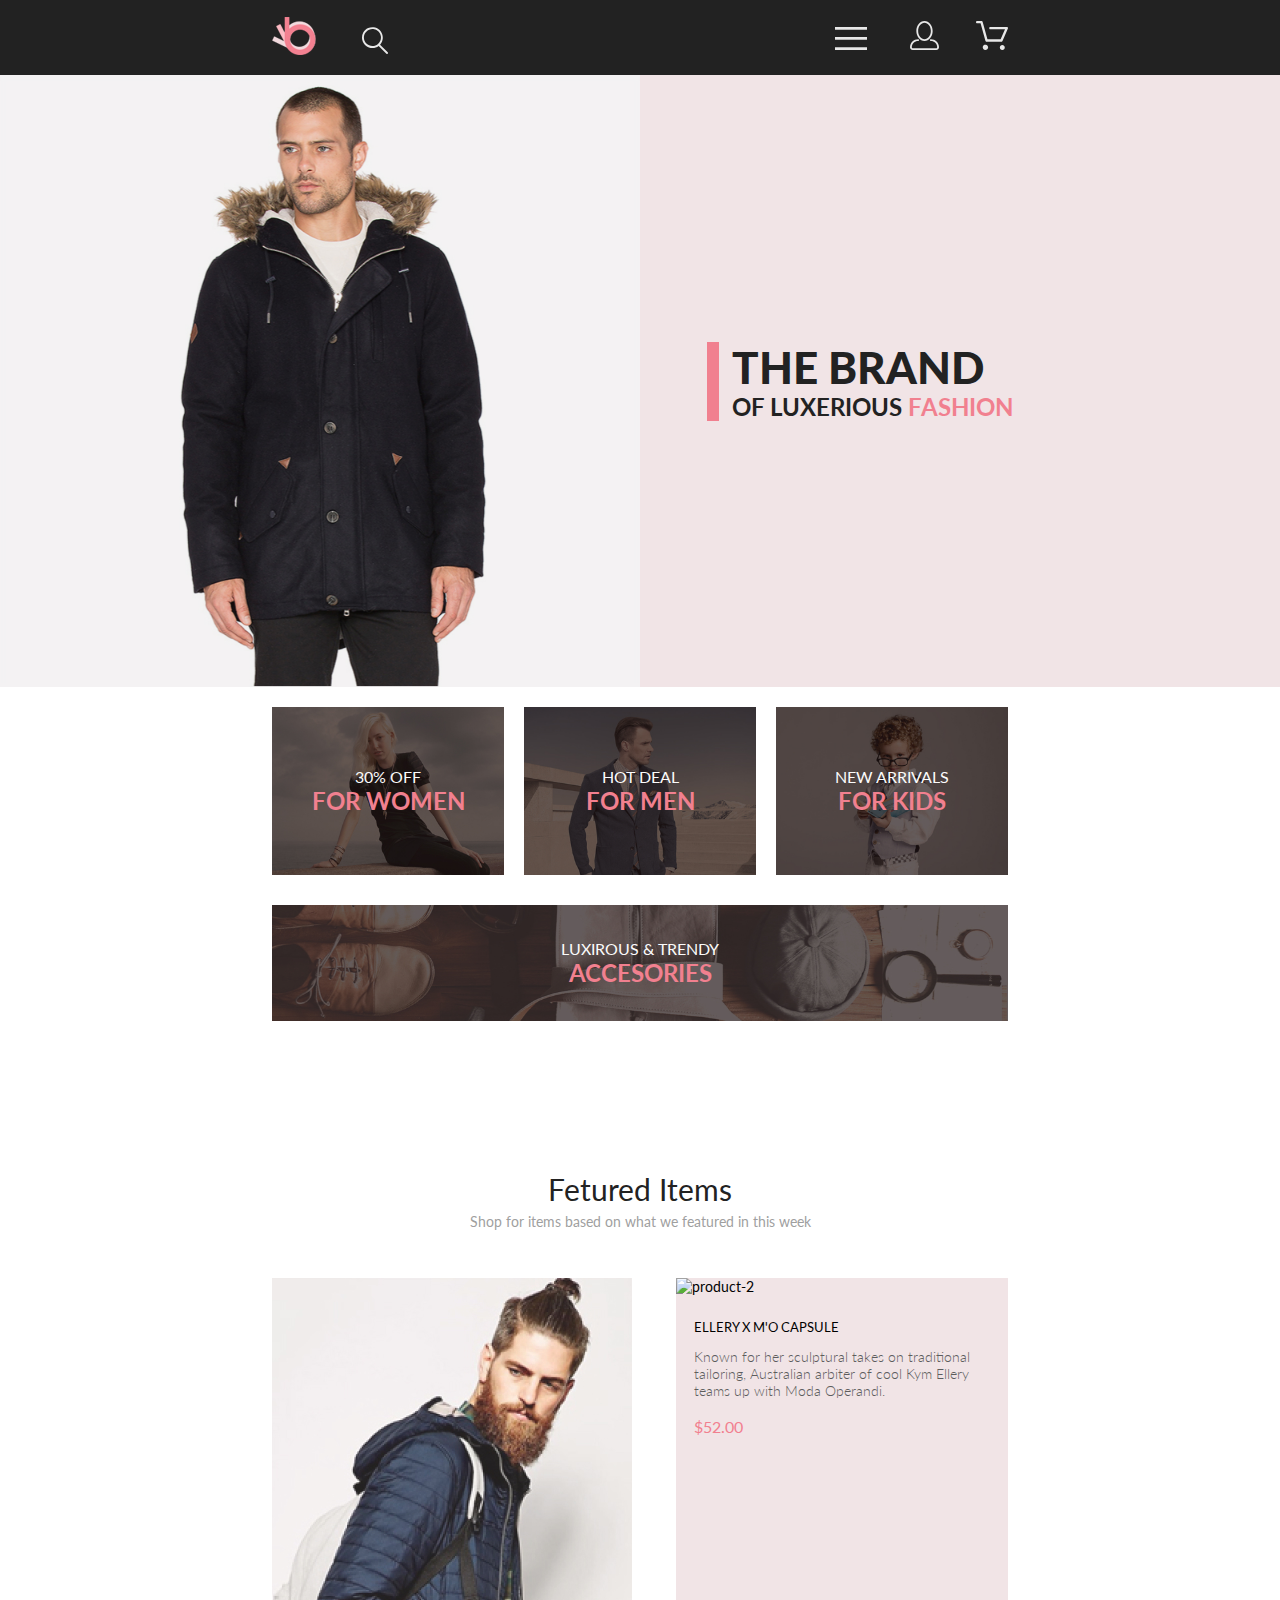
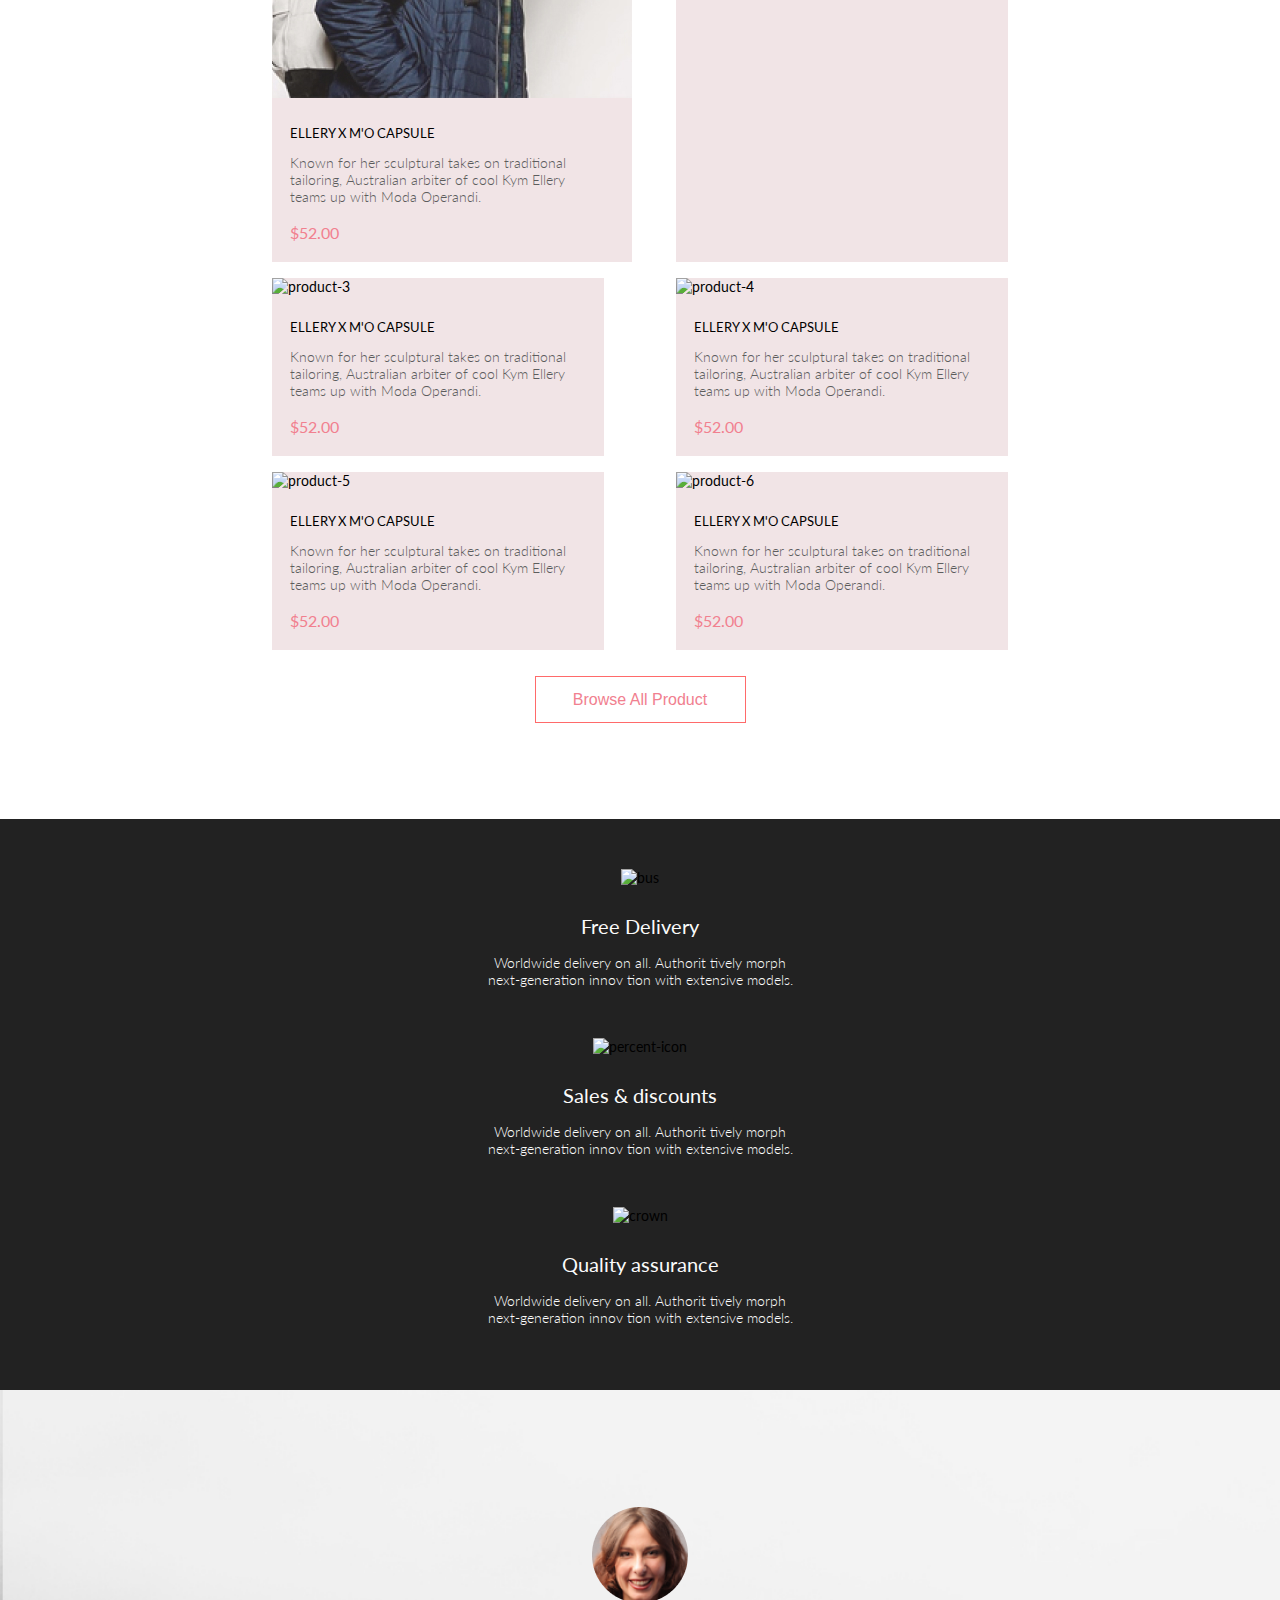
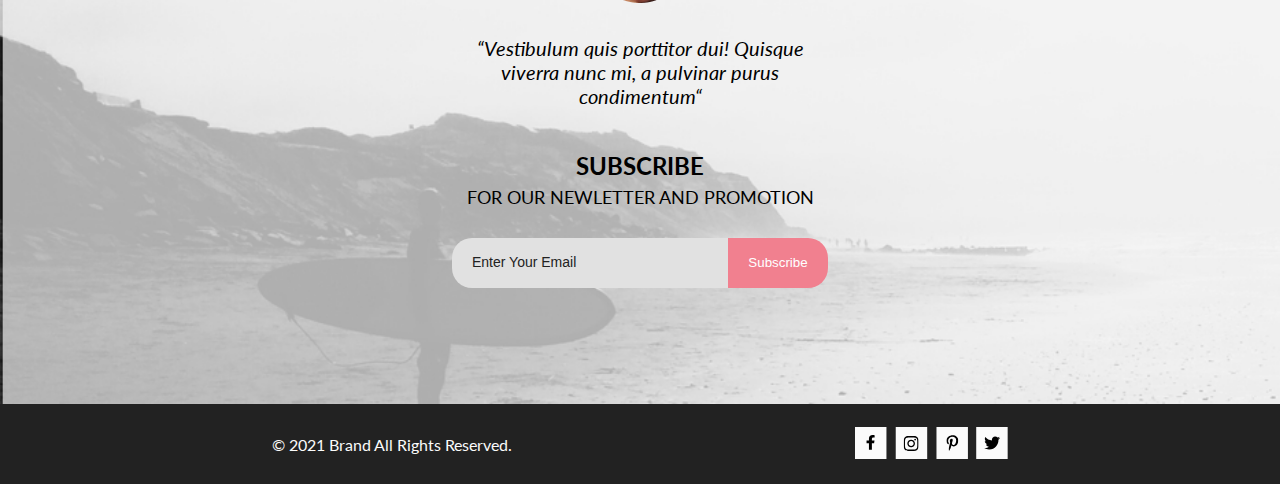
==== commit fc792679: "Added responsive layout for the index page" ====
--- a/index.html
+++ b/index.html
@@ -47,7 +47,7 @@
                             <path d="M14.5 19.937C19 19.937 22.656 15.464 22.656 9.968C22.656 4.472 19 0 14.5 0C13.3631 0.0217413 12.2463 0.303398 11.2351 0.823397C10.2239 1.34339 9.34507 2.08794 8.66602 3C7.12663 4.99573 6.30819 7.45381 6.34399 9.974C6.34399 15.465 10 19.937 14.5 19.937ZM14.5 1.813C18 1.813 20.844 5.472 20.844 9.969C20.844 14.466 17.998 18.125 14.5 18.125C11.002 18.125 8.15603 14.465 8.15503 9.969C8.15403 5.473 11 1.813 14.5 1.813ZM20.844 18.125C20.6036 18.125 20.373 18.2205 20.203 18.3905C20.033 18.5605 19.9375 18.7911 19.9375 19.0315C19.9375 19.2719 20.033 19.5025 20.203 19.6725C20.373 19.8425 20.6036 19.938 20.844 19.938C22.526 19.9399 24.1386 20.6088 25.3279 21.7982C26.5172 22.9875 27.1861 24.6 27.188 26.282C27.1875 26.5221 27.0918 26.7523 26.922 26.9221C26.7522 27.0918 26.5221 27.1875 26.282 27.188H2.71997C2.47985 27.1875 2.24975 27.0918 2.07996 26.9221C1.91016 26.7523 1.81449 26.5221 1.81396 26.282C1.81608 24.6001 2.48517 22.9877 3.67444 21.7985C4.86371 20.6092 6.47608 19.9401 8.15796 19.938C8.39824 19.938 8.62868 19.8425 8.79858 19.6726C8.96849 19.5027 9.06396 19.2723 9.06396 19.032C9.06396 18.7917 8.96849 18.5613 8.79858 18.3914C8.62868 18.2215 8.39824 18.126 8.15796 18.126C5.99541 18.1279 3.92201 18.9875 2.39258 20.5164C0.863144 22.0453 0.00264777 24.1185 0 26.281C0.000794067 27.0019 0.287502 27.693 0.797241 28.2027C1.30698 28.7125 1.99811 28.9992 2.71899 29H26.282C27.0027 28.9989 27.6936 28.7121 28.2031 28.2024C28.7126 27.6927 28.9992 27.0017 29 26.281C28.9974 24.1187 28.1372 22.0457 26.6083 20.5168C25.0793 18.9878 23.0063 18.1276 20.844 18.125Z"/>
                         </svg>
                     </a>
-                    <a class="header__link" href="#">
+                    <a class="header__link" href="./pages/cart.html">
                         <svg width="32" height="29" viewBox="0 0 32 29" xmlns="http://www.w3.org/2000/svg">
                             <path d="M26.2009 29C25.5532 28.9738 24.9415 28.6948 24.4972 28.2227C24.0529 27.7506 23.8114 27.1232 23.8245 26.475C23.8376 25.8269 24.1043 25.2097 24.5673 24.7559C25.0303 24.3022 25.6527 24.048 26.301 24.048C26.9493 24.048 27.5717 24.3022 28.0347 24.7559C28.4977 25.2097 28.7644 25.8269 28.7775 26.475C28.7906 27.1232 28.549 27.7506 28.1047 28.2227C27.6604 28.6948 27.0488 28.9738 26.401 29H26.2009ZM6.75293 26.32C6.75293 25.79 6.91011 25.2718 7.20459 24.8311C7.49907 24.3904 7.91764 24.0469 8.40735 23.844C8.89705 23.6412 9.43594 23.5881 9.95581 23.6915C10.4757 23.7949 10.9532 24.0502 11.328 24.425C11.7028 24.7998 11.9581 25.2773 12.0615 25.7972C12.1649 26.317 12.1118 26.8559 11.9089 27.3456C11.7061 27.8353 11.3626 28.2539 10.9219 28.5483C10.4812 28.8428 9.96304 29 9.43298 29C9.08087 29.0003 8.73212 28.9311 8.40674 28.7966C8.08136 28.662 7.78569 28.4646 7.53662 28.2158C7.28755 27.9669 7.09001 27.6713 6.9552 27.3461C6.82039 27.0208 6.75098 26.6721 6.75098 26.32H6.75293ZM10.553 20.686C10.2935 20.6868 10.0409 20.6024 9.83411 20.4457C9.62727 20.2891 9.47758 20.0689 9.40796 19.819L4.57495 2.36401H1.18201C0.868521 2.36401 0.567859 2.23947 0.346191 2.01781C0.124523 1.79614 0 1.49549 0 1.18201C0 0.868519 0.124523 0.567873 0.346191 0.346205C0.567859 0.124537 0.868521 5.81268e-06 1.18201 5.81268e-06H5.46301C5.7225 -0.00080736 5.97504 0.0837201 6.18176 0.240568C6.38848 0.397416 6.53784 0.617884 6.60693 0.868006L11.4399 18.323H24.6179L29.001 8.27501H14.401C14.2428 8.27961 14.0854 8.25242 13.9379 8.19507C13.7904 8.13771 13.6559 8.05134 13.5424 7.94108C13.4288 7.83082 13.3386 7.69891 13.277 7.55315C13.2154 7.40739 13.1836 7.25075 13.1836 7.0925C13.1836 6.93426 13.2154 6.77762 13.277 6.63186C13.3386 6.4861 13.4288 6.35419 13.5424 6.24393C13.6559 6.13367 13.7904 6.0473 13.9379 5.98994C14.0854 5.93259 14.2428 5.90541 14.401 5.91001H30.814C31.0097 5.90996 31.2022 5.95866 31.3744 6.05172C31.5465 6.14478 31.6928 6.27926 31.7999 6.44301C31.9078 6.60729 31.9734 6.79569 31.9908 6.99145C32.0083 7.18721 31.9771 7.38424 31.9 7.565L26.495 19.977C26.4026 20.1876 26.251 20.3668 26.0585 20.4927C25.866 20.6186 25.641 20.6858 25.411 20.686H10.553Z"/>
                         </svg>
@@ -93,7 +93,7 @@
     </header>
     <main>
         <section class="brand">
-            <img class="brand__img" src="./img/man.jpg" alt="man" width="800" height="765">
+            <img class="brand__img" src="./img/man.jpg" alt="man">
             <div class="brand__title-wrp">
                 <h1 class="brand__title">the brand <span class="brand__sub-title">of luxerious <span
                             class="brand__sub-title-pink">fashion</span></span></h1>
@@ -239,6 +239,7 @@
     </main>
     <footer>
         <section class="advantages">
+            <h2 class="visually-hidden">Advantages</h2>
             <div class="container">
                 <div class="advantages__wrap">
                     <ul class="advantages__list">
@@ -269,6 +270,7 @@
             </div>
         </section>
         <section class="subscribtion">
+            <h2 class="visually-hidden">Subscribtion field</h2>
             <div class="container">
                 <div class="subscribtion__wrap">
                     <article class="subscribtion__review">
@@ -288,6 +290,7 @@
             </div>
         </section>
         <section class="social">
+            <h2 class="visually-hidden">Social links</h2>
             <div class="container">
                 <div class="social__wrap">
                     <p class="social__copyright">&#169 2021 Brand All Rights Reserved.</p>
--- a/styles/css/style.css
+++ b/styles/css/style.css
@@ -160,8 +160,23 @@
   margin: 0 auto;
 }
 
+@media (max-width: 1599px) {
+  .container {
+    width: 736px;
+    margin: 0 auto;
+  }
+}
+
+@media (max-width: 767px) {
+  .container {
+    width: 343px;
+    margin: 0 auto;
+  }
+}
+
 .header {
   background-color: #222222;
+  width: 100%;
 }
 
 .header__logo {
@@ -260,6 +275,12 @@
   font-style: normal;
   text-decoration: none;
   color: #6F6E6E;
+}
+
+@media (max-width: 767px) {
+  .header__link {
+    display: none;
+  }
 }
 
 .brand {
@@ -314,6 +335,64 @@
   color: #F1808F;
 }
 
+@media (max-width: 1599px) {
+  .brand {
+    margin: 0 0 20px;
+  }
+  .brand__img {
+    width: 50%;
+  }
+  .brand__title-wrp {
+    width: 50%;
+    min-height: 368px;
+  }
+  .brand__title {
+    font-size: 44px;
+    line-height: 50px;
+    font-weight: 900;
+    font-style: normal;
+  }
+  .brand__sub-title {
+    font-size: 24px;
+    line-height: 29px;
+    font-weight: 700;
+    font-style: normal;
+  }
+}
+
+@media (max-width: 767px) {
+  .brand {
+    margin: 0 0 64px;
+  }
+  .brand__img {
+    display: none;
+  }
+  .brand__title {
+    font-size: 38px;
+    line-height: 56px;
+    font-weight: 900;
+    font-style: normal;
+  }
+  .brand__sub-title {
+    font-size: 20px;
+    line-height: 24px;
+    font-weight: 700;
+    font-style: normal;
+  }
+  .brand__title-wrp {
+    -webkit-box-align: center;
+        -ms-flex-align: center;
+            align-items: center;
+    padding: 0;
+    -webkit-box-pack: center;
+        -ms-flex-pack: center;
+            justify-content: center;
+  }
+  .brand__title::before {
+    left: -20px;
+  }
+}
+
 .sales {
   margin-bottom: 96px;
 }
@@ -365,7 +444,7 @@
 
 .sales__item_accesories {
   background-image: url("../../img/sales-accesories.jpg");
-  width: 1140px;
+  width: 100%;
   min-height: 180px;
   margin-top: 30px;
 }
@@ -386,6 +465,39 @@
   line-height: 29px;
   font-weight: 700;
   font-style: normal;
+}
+
+@media (max-width: 1599px) {
+  .sales {
+    margin-bottom: 150px;
+  }
+  .sales__item {
+    width: 232px;
+    min-height: 168px;
+    background-size: 232px 168px;
+  }
+  .sales__item_accesories {
+    width: 100%;
+    min-height: 116px;
+    background-size: 100% 116px;
+  }
+}
+
+@media (max-width: 767px) {
+  .sales {
+    margin-bottom: 64px;
+  }
+  .sales__item {
+    width: 100%;
+    min-height: 247px;
+    background-size: 100% 247px;
+    margin: 0 0 32px;
+  }
+  .sales__item_accesories {
+    width: 100%;
+    min-height: 111px;
+    background-size: 100% 111px;
+  }
 }
 
 .products {
@@ -563,6 +675,12 @@
   opacity: 0.6;
 }
 
+@media (max-width: 1599px) {
+  .products__item {
+    margin-bottom: 16px;
+  }
+}
+
 .advantages {
   background-color: #222222;
   min-height: 341px;
@@ -616,6 +734,26 @@
   font-weight: 300;
   font-style: normal;
   margin: 16px 0 0 0;
+}
+
+@media (max-width: 1599px) {
+  .advantages__list {
+    -webkit-box-orient: vertical;
+    -webkit-box-direction: normal;
+        -ms-flex-direction: column;
+            flex-direction: column;
+    margin: 50px 0 0 0;
+    padding: 0 0 14px;
+  }
+  .advantages__item {
+    padding: 0 0 50px 0;
+  }
+}
+
+@media (max-width: 767px) {
+  .advantages__list {
+    padding: 0 0 30px 0;
+  }
 }
 
 .subscribtion {
@@ -684,6 +822,15 @@
   background-color: #E1E1E1;
 }
 
+.subscribtion__input:hover, .subscribtion__input:focus {
+  outline: 1px solid #F1808F;
+}
+
+.subscribtion__input:hover + .subscribtion__button,
+.subscribtion__input:focus + .subscribtion__button {
+  outline: 1px solid #F1808F;
+}
+
 .subscribtion__input::-webkit-input-placeholder {
   color: #222222;
   font-size: 14px;
@@ -734,6 +881,65 @@
   opacity: 0.7;
 }
 
+@media (max-width: 1599px) {
+  .subscribtion {
+    height: 614px;
+  }
+  .subscribtion__wrap {
+    -webkit-box-orient: vertical;
+    -webkit-box-direction: normal;
+        -ms-flex-direction: column;
+            flex-direction: column;
+  }
+  .subscribtion__review {
+    -ms-flex-item-align: center;
+        -ms-grid-row-align: center;
+        align-self: center;
+  }
+  .subscribtion__form {
+    margin: 40px 0 0 0;
+  }
+  .subscribtion__title {
+    font-size: 24px;
+    line-height: 36px;
+    font-weight: 700;
+    font-style: normal;
+  }
+  .subscribtion__sub-title {
+    font-size: 18px;
+    line-height: 27px;
+    font-weight: 400;
+    font-style: normal;
+  }
+  .subscribtion__input {
+    margin: 27px 0 0 0;
+  }
+}
+
+@media (max-width: 767px) {
+  .subscribtion__title {
+    font-size: 24px;
+    line-height: 36px;
+    font-weight: 700;
+    font-style: normal;
+  }
+  .subscribtion__sub-title {
+    font-size: 14px;
+    line-height: 21px;
+    font-weight: 400;
+    font-style: normal;
+  }
+  .subscribtion__form {
+    margin: 60px 0 0 0;
+  }
+  .subscribtion__input {
+    min-width: 230px;
+  }
+  .subscribtion__button {
+    min-width: 90px;
+  }
+}
+
 .social {
   min-height: 80px;
   display: -webkit-box;
@@ -791,6 +997,24 @@
   fill: #FBFBFB;
 }
 
+@media (max-width: 767px) {
+  .social {
+    min-height: 145px;
+  }
+  .social__wrap {
+    min-height: 145px;
+    -webkit-box-orient: vertical;
+    -webkit-box-direction: reverse;
+        -ms-flex-direction: column-reverse;
+            flex-direction: column-reverse;
+    -ms-flex-pack: distribute;
+        justify-content: space-around;
+  }
+  .social__list {
+    margin: 30px 0 0 0;
+  }
+}
+
 .breadcrumb {
   min-height: 148px;
   background: #E5E5E5;
@@ -851,7 +1075,7 @@
           flex-direction: column;
 }
 
-.loyalty__first-name, .loyalty__last-name {
+.loyalty__text-input {
   min-height: 45px;
   margin: 0 0 20px 0;
   outline: 1px solid #A4A4A4;
@@ -859,11 +1083,11 @@
   border: none;
 }
 
-.loyalty__first-name:hover, .loyalty__first-name:focus, .loyalty__last-name:hover, .loyalty__last-name:focus {
+.loyalty__text-input:hover, .loyalty__text-input:focus {
   outline: 2px solid #F1808F;
 }
 
-.loyalty__first-name::-webkit-input-placeholder, .loyalty__last-name::-webkit-input-placeholder {
+.loyalty__text-input::-webkit-input-placeholder {
   font-size: 13px;
   line-height: 16px;
   font-weight: 300;
@@ -871,7 +1095,7 @@
   color: #B1B1B1;
 }
 
-.loyalty__first-name:-ms-input-placeholder, .loyalty__last-name:-ms-input-placeholder {
+.loyalty__text-input:-ms-input-placeholder {
   font-size: 13px;
   line-height: 16px;
   font-weight: 300;
@@ -879,7 +1103,7 @@
   color: #B1B1B1;
 }
 
-.loyalty__first-name::-ms-input-placeholder, .loyalty__last-name::-ms-input-placeholder {
+.loyalty__text-input::-ms-input-placeholder {
   font-size: 13px;
   line-height: 16px;
   font-weight: 300;
@@ -887,7 +1111,7 @@
   color: #B1B1B1;
 }
 
-.loyalty__first-name::placeholder, .loyalty__last-name::placeholder {
+.loyalty__text-input::placeholder {
   font-size: 13px;
   line-height: 16px;
   font-weight: 300;
@@ -904,50 +1128,6 @@
       -ms-flex-direction: column;
           flex-direction: column;
   margin: 35px 0 0 0;
-}
-
-.loyalty__email, .loyalty__password {
-  min-height: 45px;
-  margin: 0 0 20px 0;
-  outline: 1px solid #A4A4A4;
-  padding: 0 0 0 16px;
-  border: none;
-}
-
-.loyalty__email:hover, .loyalty__email:focus, .loyalty__password:hover, .loyalty__password:focus {
-  outline: 2px solid #F1808F;
-}
-
-.loyalty__email::-webkit-input-placeholder, .loyalty__password::-webkit-input-placeholder {
-  font-size: 13px;
-  line-height: 16px;
-  font-weight: 300;
-  font-style: normal;
-  color: #B1B1B1;
-}
-
-.loyalty__email:-ms-input-placeholder, .loyalty__password:-ms-input-placeholder {
-  font-size: 13px;
-  line-height: 16px;
-  font-weight: 300;
-  font-style: normal;
-  color: #B1B1B1;
-}
-
-.loyalty__email::-ms-input-placeholder, .loyalty__password::-ms-input-placeholder {
-  font-size: 13px;
-  line-height: 16px;
-  font-weight: 300;
-  font-style: normal;
-  color: #B1B1B1;
-}
-
-.loyalty__email::placeholder, .loyalty__password::placeholder {
-  font-size: 13px;
-  line-height: 16px;
-  font-weight: 300;
-  font-style: normal;
-  color: #B1B1B1;
 }
 
 .loyalty__password-recomendation {
@@ -1057,4 +1237,349 @@
   background-image: url(../../img/check-mark.svg);
   background-size: 16px 20px;
 }
+
+.shopping {
+  display: -webkit-box;
+  display: -ms-flexbox;
+  display: flex;
+  -webkit-box-pack: justify;
+      -ms-flex-pack: justify;
+          justify-content: space-between;
+  padding: 96px 0 130px 0;
+}
+
+.shopping__cart {
+  display: -webkit-box;
+  display: -ms-flexbox;
+  display: flex;
+  -webkit-box-orient: vertical;
+  -webkit-box-direction: normal;
+      -ms-flex-direction: column;
+          flex-direction: column;
+}
+
+.shopping__list {
+  display: -webkit-box;
+  display: -ms-flexbox;
+  display: flex;
+  -webkit-box-orient: vertical;
+  -webkit-box-direction: normal;
+      -ms-flex-direction: column;
+          flex-direction: column;
+}
+
+.shopping__item {
+  display: -webkit-box;
+  display: -ms-flexbox;
+  display: flex;
+  -webkit-box-shadow: 17px 19px 24px 0px #00000021;
+          box-shadow: 17px 19px 24px 0px #00000021;
+  margin: 0 0 40px 0;
+}
+
+.shopping__item-img {
+  margin: 0 31px 0 0;
+}
+
+.shopping__item-title {
+  text-transform: uppercase;
+  max-width: 262px;
+  color: #222222;
+  font-size: 24px;
+  line-height: 29px;
+  font-weight: 400;
+  font-style: normal;
+  margin: 22px 0 42px 0;
+}
+
+.shopping__item-price, .shopping__item-color, .shopping__item-size, .shopping__item-quantity {
+  cursor: pointer;
+  color: #575757;
+  font-size: 22px;
+  line-height: 26px;
+  font-weight: 400;
+  font-style: normal;
+  margin: 0 0 6px 0;
+}
+
+.shopping__item-cost {
+  color: #F1808F;
+}
+
+.shopping__item-value {
+  color: #928f8f;
+}
+
+.shopping__item-quantity-value {
+  color: #928f8f;
+  font-size: 18px;
+  line-height: 20px;
+  font-weight: 400;
+  font-style: normal;
+  width: 43px;
+  height: 24px;
+  text-align: center;
+  padding: 0 0 0 0;
+  border: none;
+  outline: 1px solid #EAEAEA;
+  margin: 0 0 0 24px;
+}
+
+.shopping__item-delete {
+  width: 19px;
+  height: 19px;
+  padding: 28px 22px 0 0;
+  fill: #575757;
+}
+
+.shopping__item-delete:hover {
+  fill: #F1808F;
+}
+
+.shopping__item-delete:active {
+  opacity: 0.7;
+}
+
+.shopping__cart-buttons {
+  margin: 32px 0 0 0;
+  display: -webkit-box;
+  display: -ms-flexbox;
+  display: flex;
+  -webkit-box-pack: justify;
+      -ms-flex-pack: justify;
+          justify-content: space-between;
+}
+
+.shopping__cart-clear {
+  cursor: pointer;
+  min-width: 235px;
+  min-height: 50px;
+  background: transparent;
+  text-transform: uppercase;
+  border: none;
+  outline: 1px solid #A4A4A4;
+  font-size: 14px;
+  line-height: 17px;
+  font-weight: 300;
+  font-style: normal;
+}
+
+.shopping__cart-continue {
+  cursor: pointer;
+  min-width: 225px;
+  min-height: 50px;
+  background: transparent;
+  text-transform: uppercase;
+  border: none;
+  outline: 1px solid #A4A4A4;
+  font-size: 14px;
+  line-height: 17px;
+  font-weight: 300;
+  font-style: normal;
+}
+
+.shopping__cart-clear:hover, .shopping__cart-clear:focus, .shopping__cart-continue:hover, .shopping__cart-continue:focus {
+  opacity: 0.7;
+}
+
+.shopping__cart-clear:active, .shopping__cart-continue:active {
+  opacity: 1;
+  color: #F1808F;
+  outline: 2px solid #F1808F;
+}
+
+.shopping__order {
+  width: 360px;
+}
+
+.shopping__order-adress {
+  display: -webkit-box;
+  display: -ms-flexbox;
+  display: flex;
+  -webkit-box-orient: vertical;
+  -webkit-box-direction: normal;
+      -ms-flex-direction: column;
+          flex-direction: column;
+}
+
+.shopping__legend {
+  text-transform: uppercase;
+  color: #222222;
+  font-size: 16px;
+  line-height: 19px;
+  font-weight: 300;
+  font-style: normal;
+  padding: 10px 0 20px 0;
+}
+
+.shopping__input {
+  height: 45px;
+  border: none;
+  outline: 1px solid #A4A4A4;
+  margin: 0 0 20px 0;
+  padding: 0 0 0 17px;
+}
+
+.shopping #adress::-webkit-input-placeholder {
+  color: #B1B1B1;
+  font-size: 13px;
+  line-height: 16px;
+  font-weight: 300;
+  font-style: normal;
+}
+
+.shopping #adress:-ms-input-placeholder {
+  color: #B1B1B1;
+  font-size: 13px;
+  line-height: 16px;
+  font-weight: 300;
+  font-style: normal;
+}
+
+.shopping #adress::-ms-input-placeholder {
+  color: #B1B1B1;
+  font-size: 13px;
+  line-height: 16px;
+  font-weight: 300;
+  font-style: normal;
+}
+
+.shopping #adress::placeholder {
+  color: #B1B1B1;
+  font-size: 13px;
+  line-height: 16px;
+  font-weight: 300;
+  font-style: normal;
+}
+
+.shopping__input::-webkit-input-placeholder {
+  color: #222222;
+  font-size: 13px;
+  line-height: 16px;
+  font-weight: 300;
+  font-style: normal;
+}
+
+.shopping__input:-ms-input-placeholder {
+  color: #222222;
+  font-size: 13px;
+  line-height: 16px;
+  font-weight: 300;
+  font-style: normal;
+}
+
+.shopping__input::-ms-input-placeholder {
+  color: #222222;
+  font-size: 13px;
+  line-height: 16px;
+  font-weight: 300;
+  font-style: normal;
+}
+
+.shopping__input::placeholder {
+  color: #222222;
+  font-size: 13px;
+  line-height: 16px;
+  font-weight: 300;
+  font-style: normal;
+}
+
+.shopping__input:hover, .shopping__input:focus {
+  outline: 2px solid #F1808F;
+}
+
+.shopping__quote {
+  cursor: pointer;
+  width: 100px;
+  height: 35px;
+  text-transform: uppercase;
+  background: transparent;
+  border: none;
+  outline: 1px solid #A4A4A4;
+  font-size: 11px;
+  line-height: 13px;
+  font-weight: 300;
+  font-style: normal;
+  color: #4A4A4A;
+  margin: 5px 0 0 0;
+}
+
+.shopping__quote:hover, .shopping__quote:focus {
+  opacity: 0.7;
+}
+
+.shopping__quote:active {
+  opacity: 1;
+  color: #F1808F;
+  outline: 2px solid #F1808F;
+}
+
+.shopping__checkout {
+  background: #F5F3F3;
+  text-align: right;
+  margin: 58px 0 0 0;
+  padding: 39px 42px 42px;
+}
+
+.shopping__sub-total {
+  text-transform: uppercase;
+  font-size: 11px;
+  line-height: 13px;
+  font-weight: 400;
+  font-style: normal;
+  color: #4A4A4A;
+  margin: 0 0 12px 0;
+}
+
+.shopping__grand-total {
+  color: #222222;
+  text-transform: uppercase;
+  font-size: 16px;
+  line-height: 19px;
+  font-weight: 300;
+  font-style: normal;
+}
+
+.shopping__sub-total-price {
+  margin: 0 0 0 20px;
+}
+
+.shopping__grand-total-price {
+  color: #F1808F;
+  font-size: 16px;
+  line-height: 19px;
+  font-weight: 700;
+  font-style: normal;
+  margin: 0 0 0 20px;
+}
+
+.shopping hr {
+  border: 1px solid #E2E2E2;
+}
+
+.shopping__proceed {
+  cursor: pointer;
+  width: 275px;
+  height: 50px;
+  text-transform: uppercase;
+  font-size: 16px;
+  line-height: 19px;
+  font-weight: 300;
+  font-style: normal;
+  color: #FFFFFF;
+  background: #F1808F;
+  border: none;
+  margin: 17px 0 0 0;
+}
+
+.shopping__proceed:hover, .shopping__proceed:focus {
+  outline: 1px solid #F1808F;
+  background: transparent;
+  color: #F1808F;
+}
+
+.shopping__proceed:active {
+  opacity: 0.7;
+  outline: 2px solid #F1808F;
+}
 /*# sourceMappingURL=style.css.map */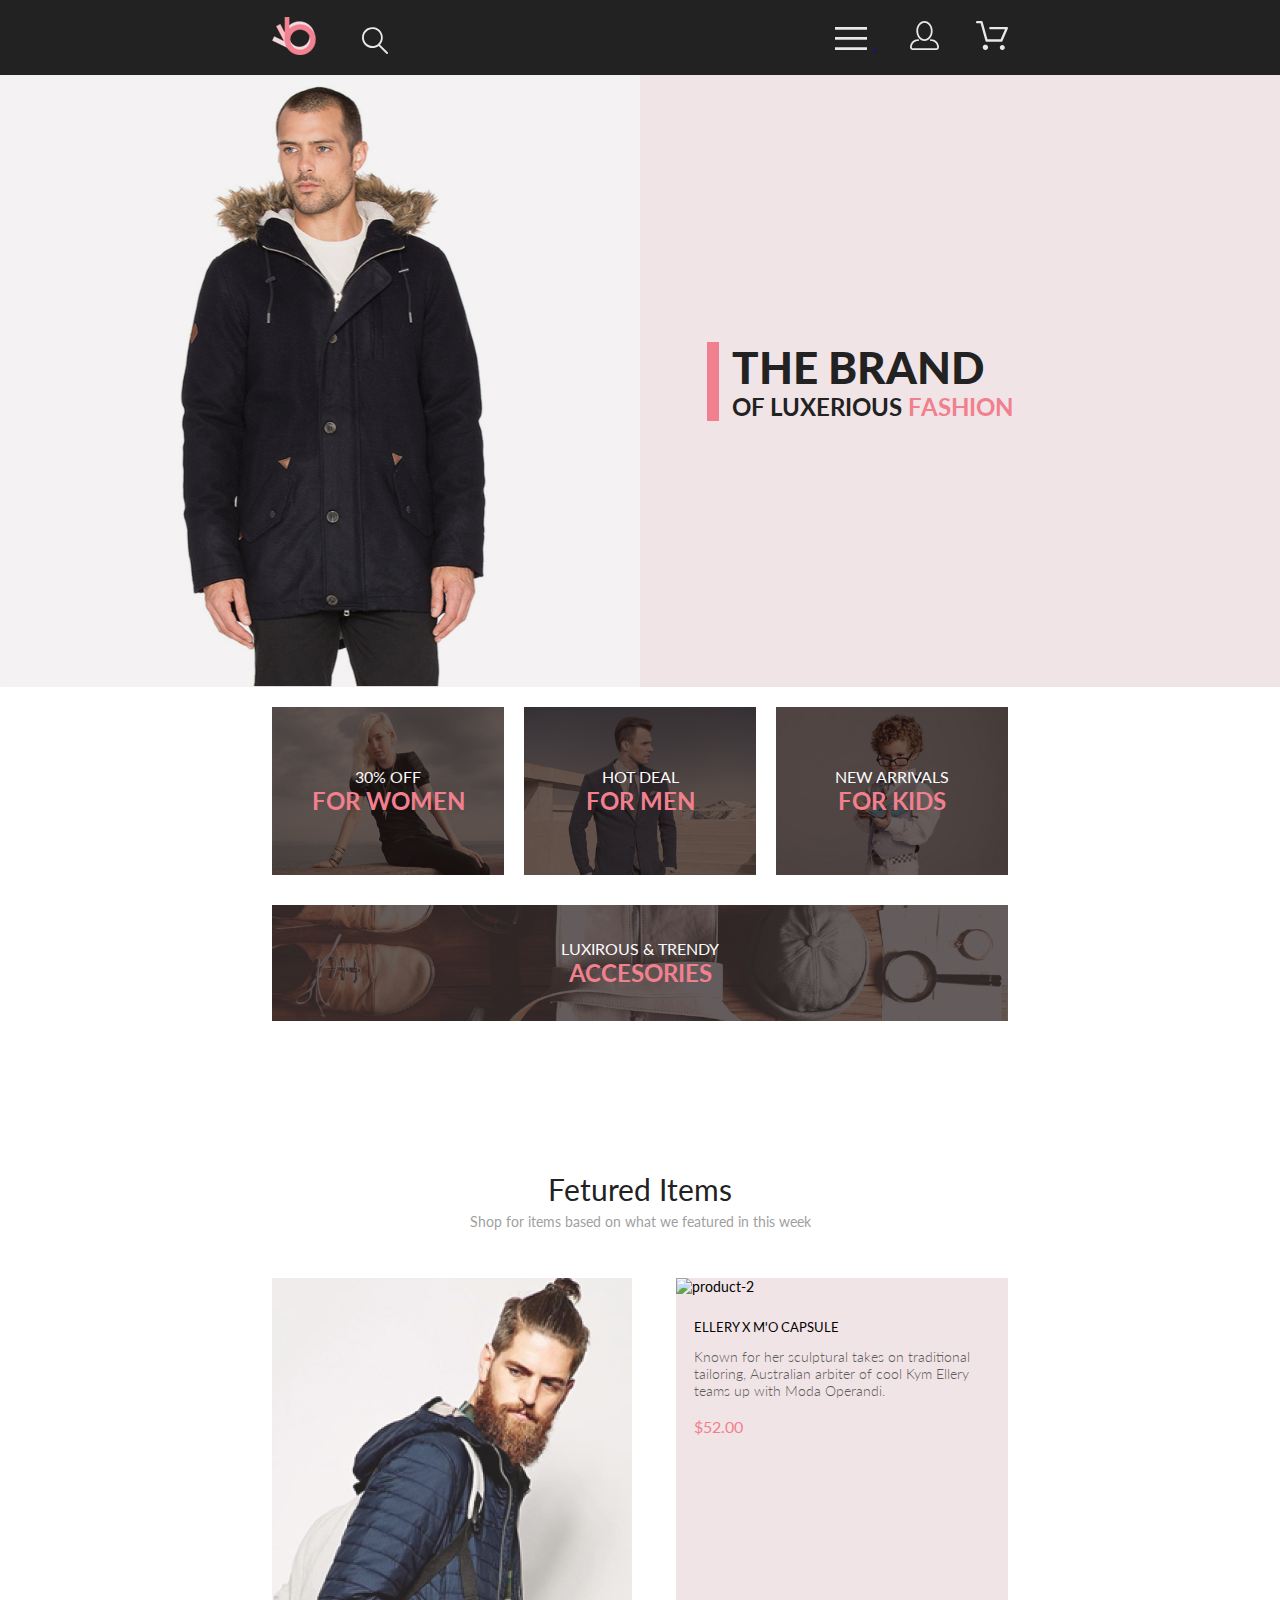
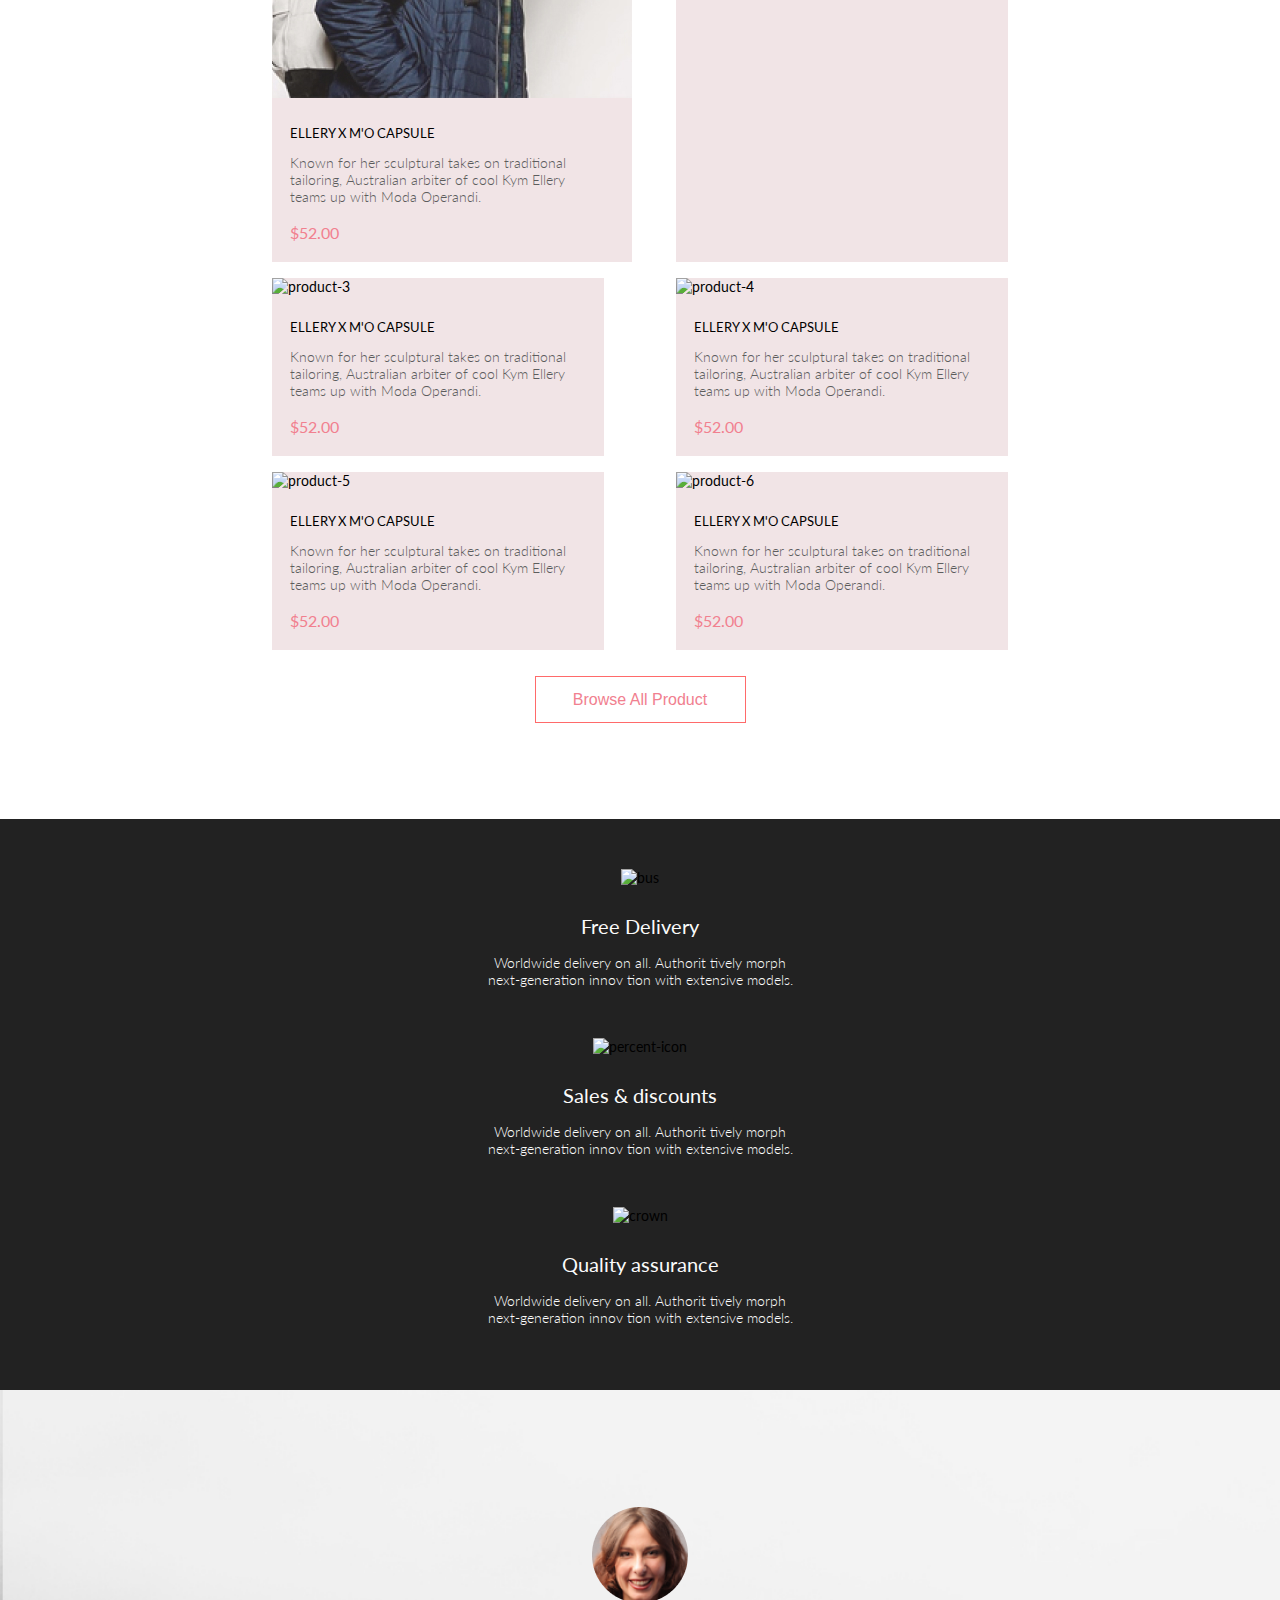
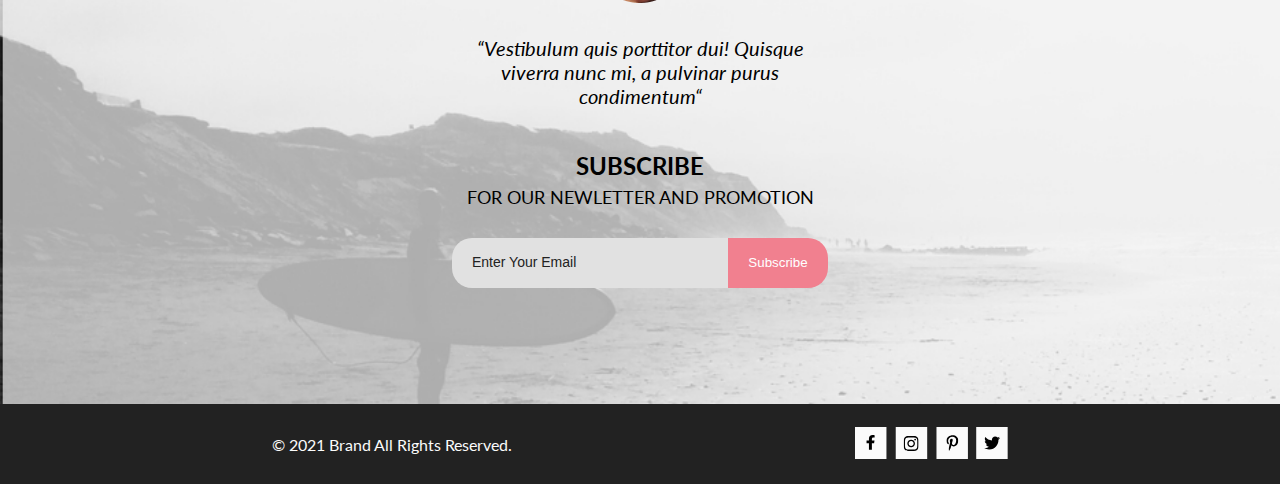
==== commit 9bebfe9b: "Added favicon for all pages" ====
--- a/index.html
+++ b/index.html
@@ -11,7 +11,15 @@
         rel="stylesheet">
     <link rel="stylesheet" href="styles/css/style.css">
     <title>Index</title>
+    <link rel="icon" type="image/x-icon" href="img/favicon.ico">
 </head>
+
+<svg class="sprite">
+    <symbol id="header__search" viewBox="0 0 27 28" xmlns="http://www.w3.org/2000/svg">
+        <path
+            d="M19.0596 17.6259C20.6713 15.8658 21.6282 13.6048 21.7698 11.2225C21.9113 8.84018 21.2288 6.48173 19.8369 4.54318C18.445 2.60463 16.4285 1.20404 14.126 0.576619C11.8234 -0.0508009 9.3751 0.13316 7.19217 1.09761C5.00923 2.06205 3.22463 3.74825 2.13804 5.87302C1.05145 7.9978 0.729054 10.4318 1.225 12.7661C1.72094 15.1005 3.00501 17.1932 4.86158 18.6927C6.71814 20.1922 9.03413 21.0072 11.4206 21.0009C13.673 21.004 15.8645 20.27 17.6606 18.9109L25.4086 26.7179C25.4941 26.807 25.5965 26.8781 25.7099 26.927C25.8232 26.9759 25.9452 27.0017 26.0686 27.0029C26.1923 27.0033 26.3148 26.9782 26.4283 26.9292C26.5419 26.8801 26.6441 26.8082 26.7286 26.7179C26.9025 26.537 26.9997 26.2958 26.9997 26.0449C26.9997 25.794 26.9025 25.5528 26.7286 25.3719L19.0596 17.6259ZM2.88662 10.5009C2.89946 8.81563 3.41094 7.17187 4.35659 5.77685C5.30224 4.38183 6.63972 3.29801 8.20044 2.662C9.76115 2.02599 11.4752 1.86627 13.1266 2.20298C14.7779 2.53969 16.2926 3.35775 17.4797 4.55404C18.6668 5.75033 19.4732 7.27129 19.7972 8.92519C20.1212 10.5791 19.9483 12.2919 19.3002 13.8476C18.6522 15.4034 17.5581 16.7325 16.1559 17.6674C14.7536 18.6023 13.1059 19.1011 11.4206 19.1009C9.14916 19.0901 6.97482 18.1784 5.37484 16.566C3.77486 14.9537 2.87998 12.7724 2.88662 10.5009Z" />
+    </symbol>
+</svg>
 
 <body>
     <header class="header">
@@ -19,37 +27,42 @@
             <div class="header__wrap">
                 <div>
                     <a class="header__logo" href="#" class="geader__logo">
-                        <svg width="44" height="38" viewBox="0 0 44 38"  xmlns="http://www.w3.org/2000/svg" xmlns:xlink="http://www.w3.org/1999/xlink">
-                            <rect width="44" height="38" fill="url(#pattern0)"/>
+                        <svg width="44" height="38" viewBox="0 0 44 38" xmlns="http://www.w3.org/2000/svg"
+                            xmlns:xlink="http://www.w3.org/1999/xlink">
+                            <rect width="44" height="38" fill="url(#pattern0)" />
                             <defs>
-                            <pattern id="pattern0" patternContentUnits="objectBoundingBox" width="1" height="1">
-                            <use xlink:href="#image0_128_53" transform="scale(0.0227273 0.0263158)"/>
-                            </pattern>
-                            <image id="image0_128_53" width="44" height="38" xlink:href="[data-uri]"/>
+                                <pattern id="pattern0" patternContentUnits="objectBoundingBox" width="1" height="1">
+                                    <use xlink:href="#image0_128_53" transform="scale(0.0227273 0.0263158)" />
+                                </pattern>
+                                <image id="image0_128_53" width="44" height="38"
+                                    xlink:href="[data-uri]" />
                             </defs>
                         </svg>
                     </a>
-                    <a href="#" class="header__search">
-                        <svg width="27" height="28" viewBox="0 0 27 28" xmlns="http://www.w3.org/2000/svg">
-                            <path d="M19.0596 17.6259C20.6713 15.8658 21.6282 13.6048 21.7698 11.2225C21.9113 8.84018 21.2288 6.48173 19.8369 4.54318C18.445 2.60463 16.4285 1.20404 14.126 0.576619C11.8234 -0.0508009 9.3751 0.13316 7.19217 1.09761C5.00923 2.06205 3.22463 3.74825 2.13804 5.87302C1.05145 7.9978 0.729054 10.4318 1.225 12.7661C1.72094 15.1005 3.00501 17.1932 4.86158 18.6927C6.71814 20.1922 9.03413 21.0072 11.4206 21.0009C13.673 21.004 15.8645 20.27 17.6606 18.9109L25.4086 26.7179C25.4941 26.807 25.5965 26.8781 25.7099 26.927C25.8232 26.9759 25.9452 27.0017 26.0686 27.0029C26.1923 27.0033 26.3148 26.9782 26.4283 26.9292C26.5419 26.8801 26.6441 26.8082 26.7286 26.7179C26.9025 26.537 26.9997 26.2958 26.9997 26.0449C26.9997 25.794 26.9025 25.5528 26.7286 25.3719L19.0596 17.6259ZM2.88662 10.5009C2.89946 8.81563 3.41094 7.17187 4.35659 5.77685C5.30224 4.38183 6.63972 3.29801 8.20044 2.662C9.76115 2.02599 11.4752 1.86627 13.1266 2.20298C14.7779 2.53969 16.2926 3.35775 17.4797 4.55404C18.6668 5.75033 19.4732 7.27129 19.7972 8.92519C20.1212 10.5791 19.9483 12.2919 19.3002 13.8476C18.6522 15.4034 17.5581 16.7325 16.1559 17.6674C14.7536 18.6023 13.1059 19.1011 11.4206 19.1009C9.14916 19.0901 6.97482 18.1784 5.37484 16.566C3.77486 14.9537 2.87998 12.7724 2.88662 10.5009Z"/>
+                    <a href="pages/product.html" class="header__search">
+                        <svg width="27" height="28">
+                            <use xlink:href="#header__search"></use>
                         </svg>
                     </a>
                 </div>
                 <div class="header__nav-group">
-                    <button class="header__button" type="button" id="burger">
-                        <svg width="32" height="23" viewBox="0 0 32 23" xmlns="http://www.w3.org/2000/svg">
-                            <path d="M0 23V20.31H32V23H0ZM0 12.76V10.07H32V12.76H0ZM0 2.69V0H32V2.69H0Z"/>
-                        </svg>
-                            
-                    </button>
+                    <a href="pages/catalog.html">
+                        <button class="header__button" type="button" id="burger">
+                            <svg width="32" height="23" viewBox="0 0 32 23" xmlns="http://www.w3.org/2000/svg">
+                                <path d="M0 23V20.31H32V23H0ZM0 12.76V10.07H32V12.76H0ZM0 2.69V0H32V2.69H0Z" />
+                            </svg>
+                        </button>
+                    </a>
                     <a class="header__link" href="pages/registration.html">
                         <svg width="29" height="29" viewBox="0 0 29 29" xmlns="http://www.w3.org/2000/svg">
-                            <path d="M14.5 19.937C19 19.937 22.656 15.464 22.656 9.968C22.656 4.472 19 0 14.5 0C13.3631 0.0217413 12.2463 0.303398 11.2351 0.823397C10.2239 1.34339 9.34507 2.08794 8.66602 3C7.12663 4.99573 6.30819 7.45381 6.34399 9.974C6.34399 15.465 10 19.937 14.5 19.937ZM14.5 1.813C18 1.813 20.844 5.472 20.844 9.969C20.844 14.466 17.998 18.125 14.5 18.125C11.002 18.125 8.15603 14.465 8.15503 9.969C8.15403 5.473 11 1.813 14.5 1.813ZM20.844 18.125C20.6036 18.125 20.373 18.2205 20.203 18.3905C20.033 18.5605 19.9375 18.7911 19.9375 19.0315C19.9375 19.2719 20.033 19.5025 20.203 19.6725C20.373 19.8425 20.6036 19.938 20.844 19.938C22.526 19.9399 24.1386 20.6088 25.3279 21.7982C26.5172 22.9875 27.1861 24.6 27.188 26.282C27.1875 26.5221 27.0918 26.7523 26.922 26.9221C26.7522 27.0918 26.5221 27.1875 26.282 27.188H2.71997C2.47985 27.1875 2.24975 27.0918 2.07996 26.9221C1.91016 26.7523 1.81449 26.5221 1.81396 26.282C1.81608 24.6001 2.48517 22.9877 3.67444 21.7985C4.86371 20.6092 6.47608 19.9401 8.15796 19.938C8.39824 19.938 8.62868 19.8425 8.79858 19.6726C8.96849 19.5027 9.06396 19.2723 9.06396 19.032C9.06396 18.7917 8.96849 18.5613 8.79858 18.3914C8.62868 18.2215 8.39824 18.126 8.15796 18.126C5.99541 18.1279 3.92201 18.9875 2.39258 20.5164C0.863144 22.0453 0.00264777 24.1185 0 26.281C0.000794067 27.0019 0.287502 27.693 0.797241 28.2027C1.30698 28.7125 1.99811 28.9992 2.71899 29H26.282C27.0027 28.9989 27.6936 28.7121 28.2031 28.2024C28.7126 27.6927 28.9992 27.0017 29 26.281C28.9974 24.1187 28.1372 22.0457 26.6083 20.5168C25.0793 18.9878 23.0063 18.1276 20.844 18.125Z"/>
+                            <path
+                                d="M14.5 19.937C19 19.937 22.656 15.464 22.656 9.968C22.656 4.472 19 0 14.5 0C13.3631 0.0217413 12.2463 0.303398 11.2351 0.823397C10.2239 1.34339 9.34507 2.08794 8.66602 3C7.12663 4.99573 6.30819 7.45381 6.34399 9.974C6.34399 15.465 10 19.937 14.5 19.937ZM14.5 1.813C18 1.813 20.844 5.472 20.844 9.969C20.844 14.466 17.998 18.125 14.5 18.125C11.002 18.125 8.15603 14.465 8.15503 9.969C8.15403 5.473 11 1.813 14.5 1.813ZM20.844 18.125C20.6036 18.125 20.373 18.2205 20.203 18.3905C20.033 18.5605 19.9375 18.7911 19.9375 19.0315C19.9375 19.2719 20.033 19.5025 20.203 19.6725C20.373 19.8425 20.6036 19.938 20.844 19.938C22.526 19.9399 24.1386 20.6088 25.3279 21.7982C26.5172 22.9875 27.1861 24.6 27.188 26.282C27.1875 26.5221 27.0918 26.7523 26.922 26.9221C26.7522 27.0918 26.5221 27.1875 26.282 27.188H2.71997C2.47985 27.1875 2.24975 27.0918 2.07996 26.9221C1.91016 26.7523 1.81449 26.5221 1.81396 26.282C1.81608 24.6001 2.48517 22.9877 3.67444 21.7985C4.86371 20.6092 6.47608 19.9401 8.15796 19.938C8.39824 19.938 8.62868 19.8425 8.79858 19.6726C8.96849 19.5027 9.06396 19.2723 9.06396 19.032C9.06396 18.7917 8.96849 18.5613 8.79858 18.3914C8.62868 18.2215 8.39824 18.126 8.15796 18.126C5.99541 18.1279 3.92201 18.9875 2.39258 20.5164C0.863144 22.0453 0.00264777 24.1185 0 26.281C0.000794067 27.0019 0.287502 27.693 0.797241 28.2027C1.30698 28.7125 1.99811 28.9992 2.71899 29H26.282C27.0027 28.9989 27.6936 28.7121 28.2031 28.2024C28.7126 27.6927 28.9992 27.0017 29 26.281C28.9974 24.1187 28.1372 22.0457 26.6083 20.5168C25.0793 18.9878 23.0063 18.1276 20.844 18.125Z" />
                         </svg>
                     </a>
                     <a class="header__link" href="./pages/cart.html">
                         <svg width="32" height="29" viewBox="0 0 32 29" xmlns="http://www.w3.org/2000/svg">
-                            <path d="M26.2009 29C25.5532 28.9738 24.9415 28.6948 24.4972 28.2227C24.0529 27.7506 23.8114 27.1232 23.8245 26.475C23.8376 25.8269 24.1043 25.2097 24.5673 24.7559C25.0303 24.3022 25.6527 24.048 26.301 24.048C26.9493 24.048 27.5717 24.3022 28.0347 24.7559C28.4977 25.2097 28.7644 25.8269 28.7775 26.475C28.7906 27.1232 28.549 27.7506 28.1047 28.2227C27.6604 28.6948 27.0488 28.9738 26.401 29H26.2009ZM6.75293 26.32C6.75293 25.79 6.91011 25.2718 7.20459 24.8311C7.49907 24.3904 7.91764 24.0469 8.40735 23.844C8.89705 23.6412 9.43594 23.5881 9.95581 23.6915C10.4757 23.7949 10.9532 24.0502 11.328 24.425C11.7028 24.7998 11.9581 25.2773 12.0615 25.7972C12.1649 26.317 12.1118 26.8559 11.9089 27.3456C11.7061 27.8353 11.3626 28.2539 10.9219 28.5483C10.4812 28.8428 9.96304 29 9.43298 29C9.08087 29.0003 8.73212 28.9311 8.40674 28.7966C8.08136 28.662 7.78569 28.4646 7.53662 28.2158C7.28755 27.9669 7.09001 27.6713 6.9552 27.3461C6.82039 27.0208 6.75098 26.6721 6.75098 26.32H6.75293ZM10.553 20.686C10.2935 20.6868 10.0409 20.6024 9.83411 20.4457C9.62727 20.2891 9.47758 20.0689 9.40796 19.819L4.57495 2.36401H1.18201C0.868521 2.36401 0.567859 2.23947 0.346191 2.01781C0.124523 1.79614 0 1.49549 0 1.18201C0 0.868519 0.124523 0.567873 0.346191 0.346205C0.567859 0.124537 0.868521 5.81268e-06 1.18201 5.81268e-06H5.46301C5.7225 -0.00080736 5.97504 0.0837201 6.18176 0.240568C6.38848 0.397416 6.53784 0.617884 6.60693 0.868006L11.4399 18.323H24.6179L29.001 8.27501H14.401C14.2428 8.27961 14.0854 8.25242 13.9379 8.19507C13.7904 8.13771 13.6559 8.05134 13.5424 7.94108C13.4288 7.83082 13.3386 7.69891 13.277 7.55315C13.2154 7.40739 13.1836 7.25075 13.1836 7.0925C13.1836 6.93426 13.2154 6.77762 13.277 6.63186C13.3386 6.4861 13.4288 6.35419 13.5424 6.24393C13.6559 6.13367 13.7904 6.0473 13.9379 5.98994C14.0854 5.93259 14.2428 5.90541 14.401 5.91001H30.814C31.0097 5.90996 31.2022 5.95866 31.3744 6.05172C31.5465 6.14478 31.6928 6.27926 31.7999 6.44301C31.9078 6.60729 31.9734 6.79569 31.9908 6.99145C32.0083 7.18721 31.9771 7.38424 31.9 7.565L26.495 19.977C26.4026 20.1876 26.251 20.3668 26.0585 20.4927C25.866 20.6186 25.641 20.6858 25.411 20.686H10.553Z"/>
+                            <path
+                                d="M26.2009 29C25.5532 28.9738 24.9415 28.6948 24.4972 28.2227C24.0529 27.7506 23.8114 27.1232 23.8245 26.475C23.8376 25.8269 24.1043 25.2097 24.5673 24.7559C25.0303 24.3022 25.6527 24.048 26.301 24.048C26.9493 24.048 27.5717 24.3022 28.0347 24.7559C28.4977 25.2097 28.7644 25.8269 28.7775 26.475C28.7906 27.1232 28.549 27.7506 28.1047 28.2227C27.6604 28.6948 27.0488 28.9738 26.401 29H26.2009ZM6.75293 26.32C6.75293 25.79 6.91011 25.2718 7.20459 24.8311C7.49907 24.3904 7.91764 24.0469 8.40735 23.844C8.89705 23.6412 9.43594 23.5881 9.95581 23.6915C10.4757 23.7949 10.9532 24.0502 11.328 24.425C11.7028 24.7998 11.9581 25.2773 12.0615 25.7972C12.1649 26.317 12.1118 26.8559 11.9089 27.3456C11.7061 27.8353 11.3626 28.2539 10.9219 28.5483C10.4812 28.8428 9.96304 29 9.43298 29C9.08087 29.0003 8.73212 28.9311 8.40674 28.7966C8.08136 28.662 7.78569 28.4646 7.53662 28.2158C7.28755 27.9669 7.09001 27.6713 6.9552 27.3461C6.82039 27.0208 6.75098 26.6721 6.75098 26.32H6.75293ZM10.553 20.686C10.2935 20.6868 10.0409 20.6024 9.83411 20.4457C9.62727 20.2891 9.47758 20.0689 9.40796 19.819L4.57495 2.36401H1.18201C0.868521 2.36401 0.567859 2.23947 0.346191 2.01781C0.124523 1.79614 0 1.49549 0 1.18201C0 0.868519 0.124523 0.567873 0.346191 0.346205C0.567859 0.124537 0.868521 5.81268e-06 1.18201 5.81268e-06H5.46301C5.7225 -0.00080736 5.97504 0.0837201 6.18176 0.240568C6.38848 0.397416 6.53784 0.617884 6.60693 0.868006L11.4399 18.323H24.6179L29.001 8.27501H14.401C14.2428 8.27961 14.0854 8.25242 13.9379 8.19507C13.7904 8.13771 13.6559 8.05134 13.5424 7.94108C13.4288 7.83082 13.3386 7.69891 13.277 7.55315C13.2154 7.40739 13.1836 7.25075 13.1836 7.0925C13.1836 6.93426 13.2154 6.77762 13.277 6.63186C13.3386 6.4861 13.4288 6.35419 13.5424 6.24393C13.6559 6.13367 13.7904 6.0473 13.9379 5.98994C14.0854 5.93259 14.2428 5.90541 14.401 5.91001H30.814C31.0097 5.90996 31.2022 5.95866 31.3744 6.05172C31.5465 6.14478 31.6928 6.27926 31.7999 6.44301C31.9078 6.60729 31.9734 6.79569 31.9908 6.99145C32.0083 7.18721 31.9771 7.38424 31.9 7.565L26.495 19.977C26.4026 20.1876 26.251 20.3668 26.0585 20.4927C25.866 20.6186 25.641 20.6858 25.411 20.686H10.553Z" />
                         </svg>
                     </a>
                 </div>
@@ -60,32 +73,32 @@
             <ul class="header__menu-list">
                 <li class="header__menu-item menu-sub-item">
                     <h3 class="menu-sub-item__title">man</h3>
-                    <ul class="header-sub-item__list">
-                        <li><a class="menu-sub-item_item-link" href="#">Accessories</a></li>
-                        <li><a class="menu-sub-item_item-link" href="#">Bags</a></li>
-                        <li><a class="menu-sub-item_item-link" href="#">Denim</a></li>
-                        <li><a class="menu-sub-item_item-link" href="#">T-Shirts</a></li>
+                    <ul class="menu-sub-item__list">
+                        <li><a class="menu-sub-item__item-link" href="#">Accessories</a></li>
+                        <li><a class="menu-sub-item__item-link" href="#">Bags</a></li>
+                        <li><a class="menu-sub-item__item-link" href="#">Denim</a></li>
+                        <li><a class="menu-sub-item__item-link" href="#">T-Shirts</a></li>
                     </ul>
                 </li>
-                <li>
+                <li class="header__menu-item menu-sub-item">
                     <h3 class="menu-sub-item__title">woman</h3>
                     <ul class="header__menu-list">
-                        <li><a class="menu-sub-item_item-link" href="#">Accessories</a></li>
-                        <li><a class="menu-sub-item_item-link" href="#">Jackets & Coats</a></li>
-                        <li><a class="menu-sub-item_item-link" href="#">Polos</a></li>
-                        <li><a class="menu-sub-item_item-link" href="#">T-Shirts</a></li>
-                        <li><a class="menu-sub-item_item-link" href="#">Shirts</a></li>
+                        <li><a class="menu-sub-item__item-link" href="#">Accessories</a></li>
+                        <li><a class="menu-sub-item__item-link" href="#">Jackets & Coats</a></li>
+                        <li><a class="menu-sub-item__item-link" href="#">Polos</a></li>
+                        <li><a class="menu-sub-item__item-link" href="#">T-Shirts</a></li>
+                        <li><a class="menu-sub-item__item-link" href="#">Shirts</a></li>
                     </ul>
                 </li>
-                <li>
+                <li class="header__menu-item menu-sub-item">
                     <h3 class="menu-sub-item__title">kids</h3>
                     <ul class="header__menu-list">
-                        <li><a class="menu-sub-item_item-link" href="#">Accessories</a></li>
-                        <li><a class="menu-sub-item_item-link" href="#">Jackets & Coats</a></li>
-                        <li><a class="menu-sub-item_item-link" href="#">Polos</a></li>
-                        <li><a class="menu-sub-item_item-link" href="#">T-Shirts</a></li>
-                        <li><a class="menu-sub-item_item-link" href="#">Shirts</a></li>
-                        <li><a class="menu-sub-item_item-link" href="#">Bags</a></li>
+                        <li><a class="menu-sub-item__item-link" href="#">Accessories</a></li>
+                        <li><a class="menu-sub-item__item-link" href="#">Jackets & Coats</a></li>
+                        <li><a class="menu-sub-item__item-link" href="#">Polos</a></li>
+                        <li><a class="menu-sub-item__item-link" href="#">T-Shirts</a></li>
+                        <li><a class="menu-sub-item__item-link" href="#">Shirts</a></li>
+                        <li><a class="menu-sub-item__item-link" href="#">Bags</a></li>
                     </ul>
                 </li>
             </ul>
@@ -126,101 +139,125 @@
             <ul class="products__list">
                 <li class="products__item">
                     <div class="products__overlay">
-                        <img class="products__item-img" src="./img/product-1.jpg" alt="product-1" width="360" height="420">
-                        <button class="products__add-button" type="button">
-                            <svg width="27" height="25" viewBox="0 0 27 25" fill="none" xmlns="http://www.w3.org/2000/svg">
-                                <path d="M21.876 22.2662C21.921 22.2549 21.9423 22.2339 21.96 22.2129C21.9678 22.2037 21.9756 22.1946 21.9835 22.1855C22.02 22.1438 22.0233 22.0553 22.0224 22.0105C22.0092 21.9044 21.9185 21.8315 21.8412 21.8315C21.8375 21.8315 21.8336 21.8317 21.8312 21.8318C21.7531 21.8372 21.6653 21.9409 21.6719 22.0625C21.6813 22.1793 21.7675 22.2662 21.8392 22.2662H21.876ZM8.21954 22.2599C8.31873 22.2599 8.39935 22.1655 8.39935 22.0496C8.39935 21.9341 8.31873 21.8401 8.21954 21.8401C8.12042 21.8401 8.03973 21.9341 8.03973 22.0496C8.03973 22.1655 8.12042 22.2599 8.21954 22.2599ZM21.9995 24.2662C21.9517 24.2662 21.8878 24.2662 21.8392 24.2662C20.7017 24.2662 19.7567 23.3545 19.6765 22.198C19.5964 20.9929 20.4937 19.9183 21.6953 19.8364C21.7441 19.8331 21.7928 19.8315 21.8412 19.8315C22.9799 19.8315 23.9413 20.7324 24.019 21.8884C24.0505 22.4915 23.8741 23.0612 23.4898 23.5012C23.1055 23.9575 22.5764 24.2177 21.9995 24.2662ZM8.21954 24.2599C7.01532 24.2599 6.03973 23.2709 6.03973 22.0496C6.03973 20.8291 7.01532 19.8401 8.21954 19.8401C9.42371 19.8401 10.3994 20.8291 10.3994 22.0496C10.3994 23.2709 9.42371 24.2599 8.21954 24.2599ZM21.1984 17.3938H9.13306C8.70013 17.3938 8.31586 17.1005 8.20331 16.6775L4.27753 2.24768H1.52173C0.993408 2.24768 0.560547 1.80859 0.560547 1.27039C0.560547 0.733032 0.993408 0.292969 1.52173 0.292969H4.99933C5.43134 0.292969 5.81561 0.586304 5.9281 1.01025L9.85394 15.4391H20.5576L24.1144 7.13379H12.2578C11.7286 7.13379 11.2957 6.69373 11.2957 6.15649C11.2957 5.61914 11.7286 5.17908 12.2578 5.17908H25.5886C25.9091 5.17908 26.2141 5.34192 26.3896 5.61914C26.566 5.89539 26.5984 6.23743 26.4697 6.547L22.0795 16.807C21.9193 17.1653 21.5827 17.3938 21.1984 17.3938Z" fill="white"/>
-                            </svg>
-                            <a class="products__add-link" href="#">Add to Cart</a>
-                        </button>
-                    </div>
-                    <div class="products__wrap">
-                        <h3 class="products__item-title">ellery x m'o capsule</h3>
-                        <p class="products__item-description">Known for her sculptural takes on traditional tailoring,
-                            Australian arbiter of cool Kym Ellery
-                            teams up with Moda Operandi.</p>
-                        <a class="products__item-link" href="#">$52.00</a>
-                    </div>
-                    
-                </li>
-                <li class="products__item">
-                    <div class="products__overlay">
-                        <img class="products__item-img" src="./img/product-2.jpg" alt="product-2" width="360" height="420">
-                        <button class="products__add-button" type="button">
-                            <svg width="27" height="25" viewBox="0 0 27 25" fill="none" xmlns="http://www.w3.org/2000/svg">
-                                <path d="M21.876 22.2662C21.921 22.2549 21.9423 22.2339 21.96 22.2129C21.9678 22.2037 21.9756 22.1946 21.9835 22.1855C22.02 22.1438 22.0233 22.0553 22.0224 22.0105C22.0092 21.9044 21.9185 21.8315 21.8412 21.8315C21.8375 21.8315 21.8336 21.8317 21.8312 21.8318C21.7531 21.8372 21.6653 21.9409 21.6719 22.0625C21.6813 22.1793 21.7675 22.2662 21.8392 22.2662H21.876ZM8.21954 22.2599C8.31873 22.2599 8.39935 22.1655 8.39935 22.0496C8.39935 21.9341 8.31873 21.8401 8.21954 21.8401C8.12042 21.8401 8.03973 21.9341 8.03973 22.0496C8.03973 22.1655 8.12042 22.2599 8.21954 22.2599ZM21.9995 24.2662C21.9517 24.2662 21.8878 24.2662 21.8392 24.2662C20.7017 24.2662 19.7567 23.3545 19.6765 22.198C19.5964 20.9929 20.4937 19.9183 21.6953 19.8364C21.7441 19.8331 21.7928 19.8315 21.8412 19.8315C22.9799 19.8315 23.9413 20.7324 24.019 21.8884C24.0505 22.4915 23.8741 23.0612 23.4898 23.5012C23.1055 23.9575 22.5764 24.2177 21.9995 24.2662ZM8.21954 24.2599C7.01532 24.2599 6.03973 23.2709 6.03973 22.0496C6.03973 20.8291 7.01532 19.8401 8.21954 19.8401C9.42371 19.8401 10.3994 20.8291 10.3994 22.0496C10.3994 23.2709 9.42371 24.2599 8.21954 24.2599ZM21.1984 17.3938H9.13306C8.70013 17.3938 8.31586 17.1005 8.20331 16.6775L4.27753 2.24768H1.52173C0.993408 2.24768 0.560547 1.80859 0.560547 1.27039C0.560547 0.733032 0.993408 0.292969 1.52173 0.292969H4.99933C5.43134 0.292969 5.81561 0.586304 5.9281 1.01025L9.85394 15.4391H20.5576L24.1144 7.13379H12.2578C11.7286 7.13379 11.2957 6.69373 11.2957 6.15649C11.2957 5.61914 11.7286 5.17908 12.2578 5.17908H25.5886C25.9091 5.17908 26.2141 5.34192 26.3896 5.61914C26.566 5.89539 26.5984 6.23743 26.4697 6.547L22.0795 16.807C21.9193 17.1653 21.5827 17.3938 21.1984 17.3938Z" fill="white"/>
-                            </svg>
-                            <a class="products__add-link" href="#">Add to Cart</a>
-                        </button>
-                    </div>
-                    <div class="products__wrap">
-                        <h3 class="products__item-title">ellery x m'o capsule</h3>
-                        <p class="products__item-description">Known for her sculptural takes on traditional tailoring,
-                            Australian arbiter of cool Kym Ellery
-                            teams up with Moda Operandi.</p>
-                        <a class="products__item-link" href="#">$52.00</a>
-                    </div>
-                </li>
-                <li class="products__item">
-                    <div class="products__overlay">
-                        <img class="products__item-img" src="./img/product-3.jpg" alt="product-3" width="360" height="420">
-                        <button class="products__add-button" type="button">
-                            <svg width="27" height="25" viewBox="0 0 27 25" fill="none" xmlns="http://www.w3.org/2000/svg">
-                                <path d="M21.876 22.2662C21.921 22.2549 21.9423 22.2339 21.96 22.2129C21.9678 22.2037 21.9756 22.1946 21.9835 22.1855C22.02 22.1438 22.0233 22.0553 22.0224 22.0105C22.0092 21.9044 21.9185 21.8315 21.8412 21.8315C21.8375 21.8315 21.8336 21.8317 21.8312 21.8318C21.7531 21.8372 21.6653 21.9409 21.6719 22.0625C21.6813 22.1793 21.7675 22.2662 21.8392 22.2662H21.876ZM8.21954 22.2599C8.31873 22.2599 8.39935 22.1655 8.39935 22.0496C8.39935 21.9341 8.31873 21.8401 8.21954 21.8401C8.12042 21.8401 8.03973 21.9341 8.03973 22.0496C8.03973 22.1655 8.12042 22.2599 8.21954 22.2599ZM21.9995 24.2662C21.9517 24.2662 21.8878 24.2662 21.8392 24.2662C20.7017 24.2662 19.7567 23.3545 19.6765 22.198C19.5964 20.9929 20.4937 19.9183 21.6953 19.8364C21.7441 19.8331 21.7928 19.8315 21.8412 19.8315C22.9799 19.8315 23.9413 20.7324 24.019 21.8884C24.0505 22.4915 23.8741 23.0612 23.4898 23.5012C23.1055 23.9575 22.5764 24.2177 21.9995 24.2662ZM8.21954 24.2599C7.01532 24.2599 6.03973 23.2709 6.03973 22.0496C6.03973 20.8291 7.01532 19.8401 8.21954 19.8401C9.42371 19.8401 10.3994 20.8291 10.3994 22.0496C10.3994 23.2709 9.42371 24.2599 8.21954 24.2599ZM21.1984 17.3938H9.13306C8.70013 17.3938 8.31586 17.1005 8.20331 16.6775L4.27753 2.24768H1.52173C0.993408 2.24768 0.560547 1.80859 0.560547 1.27039C0.560547 0.733032 0.993408 0.292969 1.52173 0.292969H4.99933C5.43134 0.292969 5.81561 0.586304 5.9281 1.01025L9.85394 15.4391H20.5576L24.1144 7.13379H12.2578C11.7286 7.13379 11.2957 6.69373 11.2957 6.15649C11.2957 5.61914 11.7286 5.17908 12.2578 5.17908H25.5886C25.9091 5.17908 26.2141 5.34192 26.3896 5.61914C26.566 5.89539 26.5984 6.23743 26.4697 6.547L22.0795 16.807C21.9193 17.1653 21.5827 17.3938 21.1984 17.3938Z" fill="white"/>
-                            </svg>
-                            <a class="products__add-link" href="#">Add to Cart</a>
-                        </button>
-                    </div>
-                    <div class="products__wrap">
-                        <h3 class="products__item-title">ellery x m'o capsule</h3>
-                        <p class="products__item-description">Known for her sculptural takes on traditional tailoring,
-                            Australian arbiter of cool Kym Ellery
-                            teams up with Moda Operandi.</p>
-                        <a class="products__item-link" href="#">$52.00</a>
-                    </div>
-                </li>
-                <li class="products__item">
-                    <div class="products__overlay">
-                        <img class="products__item-img" src="./img/product-4.jpg" alt="product-4" width="360" height="420">
-                        <button class="products__add-button" type="button">
-                            <svg width="27" height="25" viewBox="0 0 27 25" fill="none" xmlns="http://www.w3.org/2000/svg">
-                                <path d="M21.876 22.2662C21.921 22.2549 21.9423 22.2339 21.96 22.2129C21.9678 22.2037 21.9756 22.1946 21.9835 22.1855C22.02 22.1438 22.0233 22.0553 22.0224 22.0105C22.0092 21.9044 21.9185 21.8315 21.8412 21.8315C21.8375 21.8315 21.8336 21.8317 21.8312 21.8318C21.7531 21.8372 21.6653 21.9409 21.6719 22.0625C21.6813 22.1793 21.7675 22.2662 21.8392 22.2662H21.876ZM8.21954 22.2599C8.31873 22.2599 8.39935 22.1655 8.39935 22.0496C8.39935 21.9341 8.31873 21.8401 8.21954 21.8401C8.12042 21.8401 8.03973 21.9341 8.03973 22.0496C8.03973 22.1655 8.12042 22.2599 8.21954 22.2599ZM21.9995 24.2662C21.9517 24.2662 21.8878 24.2662 21.8392 24.2662C20.7017 24.2662 19.7567 23.3545 19.6765 22.198C19.5964 20.9929 20.4937 19.9183 21.6953 19.8364C21.7441 19.8331 21.7928 19.8315 21.8412 19.8315C22.9799 19.8315 23.9413 20.7324 24.019 21.8884C24.0505 22.4915 23.8741 23.0612 23.4898 23.5012C23.1055 23.9575 22.5764 24.2177 21.9995 24.2662ZM8.21954 24.2599C7.01532 24.2599 6.03973 23.2709 6.03973 22.0496C6.03973 20.8291 7.01532 19.8401 8.21954 19.8401C9.42371 19.8401 10.3994 20.8291 10.3994 22.0496C10.3994 23.2709 9.42371 24.2599 8.21954 24.2599ZM21.1984 17.3938H9.13306C8.70013 17.3938 8.31586 17.1005 8.20331 16.6775L4.27753 2.24768H1.52173C0.993408 2.24768 0.560547 1.80859 0.560547 1.27039C0.560547 0.733032 0.993408 0.292969 1.52173 0.292969H4.99933C5.43134 0.292969 5.81561 0.586304 5.9281 1.01025L9.85394 15.4391H20.5576L24.1144 7.13379H12.2578C11.7286 7.13379 11.2957 6.69373 11.2957 6.15649C11.2957 5.61914 11.7286 5.17908 12.2578 5.17908H25.5886C25.9091 5.17908 26.2141 5.34192 26.3896 5.61914C26.566 5.89539 26.5984 6.23743 26.4697 6.547L22.0795 16.807C21.9193 17.1653 21.5827 17.3938 21.1984 17.3938Z" fill="white"/>
-                            </svg>
-                            <a class="products__add-link" href="#">Add to Cart</a>
-                        </button>
-                    </div>
-                    <div class="products__wrap">
-                        <h3 class="products__item-title">ellery x m'o capsule</h3>
-                        <p class="products__item-description">Known for her sculptural takes on traditional tailoring,
-                            Australian arbiter of cool Kym Ellery
-                            teams up with Moda Operandi.</p>
-                        <a class="products__item-link" href="#">$52.00</a>
-                    </div>
-                </li>
-                <li class="products__item">
-                    <div class="products__overlay">
-                        <img class="products__item-img" src="./img/product-5.jpg" alt="product-5" width="360" height="420">
-                        <button class="products__add-button" type="button">
-                            <svg width="27" height="25" viewBox="0 0 27 25" fill="none" xmlns="http://www.w3.org/2000/svg">
-                                <path d="M21.876 22.2662C21.921 22.2549 21.9423 22.2339 21.96 22.2129C21.9678 22.2037 21.9756 22.1946 21.9835 22.1855C22.02 22.1438 22.0233 22.0553 22.0224 22.0105C22.0092 21.9044 21.9185 21.8315 21.8412 21.8315C21.8375 21.8315 21.8336 21.8317 21.8312 21.8318C21.7531 21.8372 21.6653 21.9409 21.6719 22.0625C21.6813 22.1793 21.7675 22.2662 21.8392 22.2662H21.876ZM8.21954 22.2599C8.31873 22.2599 8.39935 22.1655 8.39935 22.0496C8.39935 21.9341 8.31873 21.8401 8.21954 21.8401C8.12042 21.8401 8.03973 21.9341 8.03973 22.0496C8.03973 22.1655 8.12042 22.2599 8.21954 22.2599ZM21.9995 24.2662C21.9517 24.2662 21.8878 24.2662 21.8392 24.2662C20.7017 24.2662 19.7567 23.3545 19.6765 22.198C19.5964 20.9929 20.4937 19.9183 21.6953 19.8364C21.7441 19.8331 21.7928 19.8315 21.8412 19.8315C22.9799 19.8315 23.9413 20.7324 24.019 21.8884C24.0505 22.4915 23.8741 23.0612 23.4898 23.5012C23.1055 23.9575 22.5764 24.2177 21.9995 24.2662ZM8.21954 24.2599C7.01532 24.2599 6.03973 23.2709 6.03973 22.0496C6.03973 20.8291 7.01532 19.8401 8.21954 19.8401C9.42371 19.8401 10.3994 20.8291 10.3994 22.0496C10.3994 23.2709 9.42371 24.2599 8.21954 24.2599ZM21.1984 17.3938H9.13306C8.70013 17.3938 8.31586 17.1005 8.20331 16.6775L4.27753 2.24768H1.52173C0.993408 2.24768 0.560547 1.80859 0.560547 1.27039C0.560547 0.733032 0.993408 0.292969 1.52173 0.292969H4.99933C5.43134 0.292969 5.81561 0.586304 5.9281 1.01025L9.85394 15.4391H20.5576L24.1144 7.13379H12.2578C11.7286 7.13379 11.2957 6.69373 11.2957 6.15649C11.2957 5.61914 11.7286 5.17908 12.2578 5.17908H25.5886C25.9091 5.17908 26.2141 5.34192 26.3896 5.61914C26.566 5.89539 26.5984 6.23743 26.4697 6.547L22.0795 16.807C21.9193 17.1653 21.5827 17.3938 21.1984 17.3938Z" fill="white"/>
-                            </svg>
-                            <a class="products__add-link" href="#">Add to Cart</a>
-                        </button>
-                    </div>
-                    <div class="products__wrap">
-                        <h3 class="products__item-title">ellery x m'o capsule</h3>
-                        <p class="products__item-description">Known for her sculptural takes on traditional tailoring,
-                            Australian arbiter of cool Kym Ellery
-                            teams up with Moda Operandi.</p>
-                        <a class="products__item-link" href="#">$52.00</a>
-                    </div>
-                </li>
-                <li class="products__item">
-                    <div class="products__overlay">
-                        <img class="products__item-img" src="./img/product-6.jpg" alt="product-6" width="360" height="420">
-                        <button class="products__add-button" type="button">
-                            <svg width="27" height="25" viewBox="0 0 27 25" fill="none" xmlns="http://www.w3.org/2000/svg">
-                                <path d="M21.876 22.2662C21.921 22.2549 21.9423 22.2339 21.96 22.2129C21.9678 22.2037 21.9756 22.1946 21.9835 22.1855C22.02 22.1438 22.0233 22.0553 22.0224 22.0105C22.0092 21.9044 21.9185 21.8315 21.8412 21.8315C21.8375 21.8315 21.8336 21.8317 21.8312 21.8318C21.7531 21.8372 21.6653 21.9409 21.6719 22.0625C21.6813 22.1793 21.7675 22.2662 21.8392 22.2662H21.876ZM8.21954 22.2599C8.31873 22.2599 8.39935 22.1655 8.39935 22.0496C8.39935 21.9341 8.31873 21.8401 8.21954 21.8401C8.12042 21.8401 8.03973 21.9341 8.03973 22.0496C8.03973 22.1655 8.12042 22.2599 8.21954 22.2599ZM21.9995 24.2662C21.9517 24.2662 21.8878 24.2662 21.8392 24.2662C20.7017 24.2662 19.7567 23.3545 19.6765 22.198C19.5964 20.9929 20.4937 19.9183 21.6953 19.8364C21.7441 19.8331 21.7928 19.8315 21.8412 19.8315C22.9799 19.8315 23.9413 20.7324 24.019 21.8884C24.0505 22.4915 23.8741 23.0612 23.4898 23.5012C23.1055 23.9575 22.5764 24.2177 21.9995 24.2662ZM8.21954 24.2599C7.01532 24.2599 6.03973 23.2709 6.03973 22.0496C6.03973 20.8291 7.01532 19.8401 8.21954 19.8401C9.42371 19.8401 10.3994 20.8291 10.3994 22.0496C10.3994 23.2709 9.42371 24.2599 8.21954 24.2599ZM21.1984 17.3938H9.13306C8.70013 17.3938 8.31586 17.1005 8.20331 16.6775L4.27753 2.24768H1.52173C0.993408 2.24768 0.560547 1.80859 0.560547 1.27039C0.560547 0.733032 0.993408 0.292969 1.52173 0.292969H4.99933C5.43134 0.292969 5.81561 0.586304 5.9281 1.01025L9.85394 15.4391H20.5576L24.1144 7.13379H12.2578C11.7286 7.13379 11.2957 6.69373 11.2957 6.15649C11.2957 5.61914 11.7286 5.17908 12.2578 5.17908H25.5886C25.9091 5.17908 26.2141 5.34192 26.3896 5.61914C26.566 5.89539 26.5984 6.23743 26.4697 6.547L22.0795 16.807C21.9193 17.1653 21.5827 17.3938 21.1984 17.3938Z" fill="white"/>
+                        <img class="products__item-img" src="./img/product-1.jpg" alt="product-1" width="360"
+                            height="420">
+                        <button class="products__add-button" type="button">
+                            <svg width="27" height="25" viewBox="0 0 27 25" fill="none"
+                                xmlns="http://www.w3.org/2000/svg">
+                                <path
+                                    d="M21.876 22.2662C21.921 22.2549 21.9423 22.2339 21.96 22.2129C21.9678 22.2037 21.9756 22.1946 21.9835 22.1855C22.02 22.1438 22.0233 22.0553 22.0224 22.0105C22.0092 21.9044 21.9185 21.8315 21.8412 21.8315C21.8375 21.8315 21.8336 21.8317 21.8312 21.8318C21.7531 21.8372 21.6653 21.9409 21.6719 22.0625C21.6813 22.1793 21.7675 22.2662 21.8392 22.2662H21.876ZM8.21954 22.2599C8.31873 22.2599 8.39935 22.1655 8.39935 22.0496C8.39935 21.9341 8.31873 21.8401 8.21954 21.8401C8.12042 21.8401 8.03973 21.9341 8.03973 22.0496C8.03973 22.1655 8.12042 22.2599 8.21954 22.2599ZM21.9995 24.2662C21.9517 24.2662 21.8878 24.2662 21.8392 24.2662C20.7017 24.2662 19.7567 23.3545 19.6765 22.198C19.5964 20.9929 20.4937 19.9183 21.6953 19.8364C21.7441 19.8331 21.7928 19.8315 21.8412 19.8315C22.9799 19.8315 23.9413 20.7324 24.019 21.8884C24.0505 22.4915 23.8741 23.0612 23.4898 23.5012C23.1055 23.9575 22.5764 24.2177 21.9995 24.2662ZM8.21954 24.2599C7.01532 24.2599 6.03973 23.2709 6.03973 22.0496C6.03973 20.8291 7.01532 19.8401 8.21954 19.8401C9.42371 19.8401 10.3994 20.8291 10.3994 22.0496C10.3994 23.2709 9.42371 24.2599 8.21954 24.2599ZM21.1984 17.3938H9.13306C8.70013 17.3938 8.31586 17.1005 8.20331 16.6775L4.27753 2.24768H1.52173C0.993408 2.24768 0.560547 1.80859 0.560547 1.27039C0.560547 0.733032 0.993408 0.292969 1.52173 0.292969H4.99933C5.43134 0.292969 5.81561 0.586304 5.9281 1.01025L9.85394 15.4391H20.5576L24.1144 7.13379H12.2578C11.7286 7.13379 11.2957 6.69373 11.2957 6.15649C11.2957 5.61914 11.7286 5.17908 12.2578 5.17908H25.5886C25.9091 5.17908 26.2141 5.34192 26.3896 5.61914C26.566 5.89539 26.5984 6.23743 26.4697 6.547L22.0795 16.807C21.9193 17.1653 21.5827 17.3938 21.1984 17.3938Z"
+                                    fill="white" />
+                            </svg>
+                            <a class="products__add-link" href="#">Add to Cart</a>
+                        </button>
+                    </div>
+                    <div class="products__wrap">
+                        <h3 class="products__item-title">ellery x m'o capsule</h3>
+                        <p class="products__item-description">Known for her sculptural takes on traditional tailoring,
+                            Australian arbiter of cool Kym Ellery
+                            teams up with Moda Operandi.</p>
+                        <a class="products__item-link" href="#">$52.00</a>
+                    </div>
+
+                </li>
+                <li class="products__item">
+                    <div class="products__overlay">
+                        <img class="products__item-img" src="./img/product-2.jpg" alt="product-2" width="360"
+                            height="420">
+                        <button class="products__add-button" type="button">
+                            <svg width="27" height="25" viewBox="0 0 27 25" fill="none"
+                                xmlns="http://www.w3.org/2000/svg">
+                                <path
+                                    d="M21.876 22.2662C21.921 22.2549 21.9423 22.2339 21.96 22.2129C21.9678 22.2037 21.9756 22.1946 21.9835 22.1855C22.02 22.1438 22.0233 22.0553 22.0224 22.0105C22.0092 21.9044 21.9185 21.8315 21.8412 21.8315C21.8375 21.8315 21.8336 21.8317 21.8312 21.8318C21.7531 21.8372 21.6653 21.9409 21.6719 22.0625C21.6813 22.1793 21.7675 22.2662 21.8392 22.2662H21.876ZM8.21954 22.2599C8.31873 22.2599 8.39935 22.1655 8.39935 22.0496C8.39935 21.9341 8.31873 21.8401 8.21954 21.8401C8.12042 21.8401 8.03973 21.9341 8.03973 22.0496C8.03973 22.1655 8.12042 22.2599 8.21954 22.2599ZM21.9995 24.2662C21.9517 24.2662 21.8878 24.2662 21.8392 24.2662C20.7017 24.2662 19.7567 23.3545 19.6765 22.198C19.5964 20.9929 20.4937 19.9183 21.6953 19.8364C21.7441 19.8331 21.7928 19.8315 21.8412 19.8315C22.9799 19.8315 23.9413 20.7324 24.019 21.8884C24.0505 22.4915 23.8741 23.0612 23.4898 23.5012C23.1055 23.9575 22.5764 24.2177 21.9995 24.2662ZM8.21954 24.2599C7.01532 24.2599 6.03973 23.2709 6.03973 22.0496C6.03973 20.8291 7.01532 19.8401 8.21954 19.8401C9.42371 19.8401 10.3994 20.8291 10.3994 22.0496C10.3994 23.2709 9.42371 24.2599 8.21954 24.2599ZM21.1984 17.3938H9.13306C8.70013 17.3938 8.31586 17.1005 8.20331 16.6775L4.27753 2.24768H1.52173C0.993408 2.24768 0.560547 1.80859 0.560547 1.27039C0.560547 0.733032 0.993408 0.292969 1.52173 0.292969H4.99933C5.43134 0.292969 5.81561 0.586304 5.9281 1.01025L9.85394 15.4391H20.5576L24.1144 7.13379H12.2578C11.7286 7.13379 11.2957 6.69373 11.2957 6.15649C11.2957 5.61914 11.7286 5.17908 12.2578 5.17908H25.5886C25.9091 5.17908 26.2141 5.34192 26.3896 5.61914C26.566 5.89539 26.5984 6.23743 26.4697 6.547L22.0795 16.807C21.9193 17.1653 21.5827 17.3938 21.1984 17.3938Z"
+                                    fill="white" />
+                            </svg>
+                            <a class="products__add-link" href="#">Add to Cart</a>
+                        </button>
+                    </div>
+                    <div class="products__wrap">
+                        <h3 class="products__item-title">ellery x m'o capsule</h3>
+                        <p class="products__item-description">Known for her sculptural takes on traditional tailoring,
+                            Australian arbiter of cool Kym Ellery
+                            teams up with Moda Operandi.</p>
+                        <a class="products__item-link" href="#">$52.00</a>
+                    </div>
+                </li>
+                <li class="products__item">
+                    <div class="products__overlay">
+                        <img class="products__item-img" src="./img/product-3.jpg" alt="product-3" width="360"
+                            height="420">
+                        <button class="products__add-button" type="button">
+                            <svg width="27" height="25" viewBox="0 0 27 25" fill="none"
+                                xmlns="http://www.w3.org/2000/svg">
+                                <path
+                                    d="M21.876 22.2662C21.921 22.2549 21.9423 22.2339 21.96 22.2129C21.9678 22.2037 21.9756 22.1946 21.9835 22.1855C22.02 22.1438 22.0233 22.0553 22.0224 22.0105C22.0092 21.9044 21.9185 21.8315 21.8412 21.8315C21.8375 21.8315 21.8336 21.8317 21.8312 21.8318C21.7531 21.8372 21.6653 21.9409 21.6719 22.0625C21.6813 22.1793 21.7675 22.2662 21.8392 22.2662H21.876ZM8.21954 22.2599C8.31873 22.2599 8.39935 22.1655 8.39935 22.0496C8.39935 21.9341 8.31873 21.8401 8.21954 21.8401C8.12042 21.8401 8.03973 21.9341 8.03973 22.0496C8.03973 22.1655 8.12042 22.2599 8.21954 22.2599ZM21.9995 24.2662C21.9517 24.2662 21.8878 24.2662 21.8392 24.2662C20.7017 24.2662 19.7567 23.3545 19.6765 22.198C19.5964 20.9929 20.4937 19.9183 21.6953 19.8364C21.7441 19.8331 21.7928 19.8315 21.8412 19.8315C22.9799 19.8315 23.9413 20.7324 24.019 21.8884C24.0505 22.4915 23.8741 23.0612 23.4898 23.5012C23.1055 23.9575 22.5764 24.2177 21.9995 24.2662ZM8.21954 24.2599C7.01532 24.2599 6.03973 23.2709 6.03973 22.0496C6.03973 20.8291 7.01532 19.8401 8.21954 19.8401C9.42371 19.8401 10.3994 20.8291 10.3994 22.0496C10.3994 23.2709 9.42371 24.2599 8.21954 24.2599ZM21.1984 17.3938H9.13306C8.70013 17.3938 8.31586 17.1005 8.20331 16.6775L4.27753 2.24768H1.52173C0.993408 2.24768 0.560547 1.80859 0.560547 1.27039C0.560547 0.733032 0.993408 0.292969 1.52173 0.292969H4.99933C5.43134 0.292969 5.81561 0.586304 5.9281 1.01025L9.85394 15.4391H20.5576L24.1144 7.13379H12.2578C11.7286 7.13379 11.2957 6.69373 11.2957 6.15649C11.2957 5.61914 11.7286 5.17908 12.2578 5.17908H25.5886C25.9091 5.17908 26.2141 5.34192 26.3896 5.61914C26.566 5.89539 26.5984 6.23743 26.4697 6.547L22.0795 16.807C21.9193 17.1653 21.5827 17.3938 21.1984 17.3938Z"
+                                    fill="white" />
+                            </svg>
+                            <a class="products__add-link" href="#">Add to Cart</a>
+                        </button>
+                    </div>
+                    <div class="products__wrap">
+                        <h3 class="products__item-title">ellery x m'o capsule</h3>
+                        <p class="products__item-description">Known for her sculptural takes on traditional tailoring,
+                            Australian arbiter of cool Kym Ellery
+                            teams up with Moda Operandi.</p>
+                        <a class="products__item-link" href="#">$52.00</a>
+                    </div>
+                </li>
+                <li class="products__item">
+                    <div class="products__overlay">
+                        <img class="products__item-img" src="./img/product-4.jpg" alt="product-4" width="360"
+                            height="420">
+                        <button class="products__add-button" type="button">
+                            <svg width="27" height="25" viewBox="0 0 27 25" fill="none"
+                                xmlns="http://www.w3.org/2000/svg">
+                                <path
+                                    d="M21.876 22.2662C21.921 22.2549 21.9423 22.2339 21.96 22.2129C21.9678 22.2037 21.9756 22.1946 21.9835 22.1855C22.02 22.1438 22.0233 22.0553 22.0224 22.0105C22.0092 21.9044 21.9185 21.8315 21.8412 21.8315C21.8375 21.8315 21.8336 21.8317 21.8312 21.8318C21.7531 21.8372 21.6653 21.9409 21.6719 22.0625C21.6813 22.1793 21.7675 22.2662 21.8392 22.2662H21.876ZM8.21954 22.2599C8.31873 22.2599 8.39935 22.1655 8.39935 22.0496C8.39935 21.9341 8.31873 21.8401 8.21954 21.8401C8.12042 21.8401 8.03973 21.9341 8.03973 22.0496C8.03973 22.1655 8.12042 22.2599 8.21954 22.2599ZM21.9995 24.2662C21.9517 24.2662 21.8878 24.2662 21.8392 24.2662C20.7017 24.2662 19.7567 23.3545 19.6765 22.198C19.5964 20.9929 20.4937 19.9183 21.6953 19.8364C21.7441 19.8331 21.7928 19.8315 21.8412 19.8315C22.9799 19.8315 23.9413 20.7324 24.019 21.8884C24.0505 22.4915 23.8741 23.0612 23.4898 23.5012C23.1055 23.9575 22.5764 24.2177 21.9995 24.2662ZM8.21954 24.2599C7.01532 24.2599 6.03973 23.2709 6.03973 22.0496C6.03973 20.8291 7.01532 19.8401 8.21954 19.8401C9.42371 19.8401 10.3994 20.8291 10.3994 22.0496C10.3994 23.2709 9.42371 24.2599 8.21954 24.2599ZM21.1984 17.3938H9.13306C8.70013 17.3938 8.31586 17.1005 8.20331 16.6775L4.27753 2.24768H1.52173C0.993408 2.24768 0.560547 1.80859 0.560547 1.27039C0.560547 0.733032 0.993408 0.292969 1.52173 0.292969H4.99933C5.43134 0.292969 5.81561 0.586304 5.9281 1.01025L9.85394 15.4391H20.5576L24.1144 7.13379H12.2578C11.7286 7.13379 11.2957 6.69373 11.2957 6.15649C11.2957 5.61914 11.7286 5.17908 12.2578 5.17908H25.5886C25.9091 5.17908 26.2141 5.34192 26.3896 5.61914C26.566 5.89539 26.5984 6.23743 26.4697 6.547L22.0795 16.807C21.9193 17.1653 21.5827 17.3938 21.1984 17.3938Z"
+                                    fill="white" />
+                            </svg>
+                            <a class="products__add-link" href="#">Add to Cart</a>
+                        </button>
+                    </div>
+                    <div class="products__wrap">
+                        <h3 class="products__item-title">ellery x m'o capsule</h3>
+                        <p class="products__item-description">Known for her sculptural takes on traditional tailoring,
+                            Australian arbiter of cool Kym Ellery
+                            teams up with Moda Operandi.</p>
+                        <a class="products__item-link" href="#">$52.00</a>
+                    </div>
+                </li>
+                <li class="products__item">
+                    <div class="products__overlay">
+                        <img class="products__item-img" src="./img/product-5.jpg" alt="product-5" width="360"
+                            height="420">
+                        <button class="products__add-button" type="button">
+                            <svg width="27" height="25" viewBox="0 0 27 25" fill="none"
+                                xmlns="http://www.w3.org/2000/svg">
+                                <path
+                                    d="M21.876 22.2662C21.921 22.2549 21.9423 22.2339 21.96 22.2129C21.9678 22.2037 21.9756 22.1946 21.9835 22.1855C22.02 22.1438 22.0233 22.0553 22.0224 22.0105C22.0092 21.9044 21.9185 21.8315 21.8412 21.8315C21.8375 21.8315 21.8336 21.8317 21.8312 21.8318C21.7531 21.8372 21.6653 21.9409 21.6719 22.0625C21.6813 22.1793 21.7675 22.2662 21.8392 22.2662H21.876ZM8.21954 22.2599C8.31873 22.2599 8.39935 22.1655 8.39935 22.0496C8.39935 21.9341 8.31873 21.8401 8.21954 21.8401C8.12042 21.8401 8.03973 21.9341 8.03973 22.0496C8.03973 22.1655 8.12042 22.2599 8.21954 22.2599ZM21.9995 24.2662C21.9517 24.2662 21.8878 24.2662 21.8392 24.2662C20.7017 24.2662 19.7567 23.3545 19.6765 22.198C19.5964 20.9929 20.4937 19.9183 21.6953 19.8364C21.7441 19.8331 21.7928 19.8315 21.8412 19.8315C22.9799 19.8315 23.9413 20.7324 24.019 21.8884C24.0505 22.4915 23.8741 23.0612 23.4898 23.5012C23.1055 23.9575 22.5764 24.2177 21.9995 24.2662ZM8.21954 24.2599C7.01532 24.2599 6.03973 23.2709 6.03973 22.0496C6.03973 20.8291 7.01532 19.8401 8.21954 19.8401C9.42371 19.8401 10.3994 20.8291 10.3994 22.0496C10.3994 23.2709 9.42371 24.2599 8.21954 24.2599ZM21.1984 17.3938H9.13306C8.70013 17.3938 8.31586 17.1005 8.20331 16.6775L4.27753 2.24768H1.52173C0.993408 2.24768 0.560547 1.80859 0.560547 1.27039C0.560547 0.733032 0.993408 0.292969 1.52173 0.292969H4.99933C5.43134 0.292969 5.81561 0.586304 5.9281 1.01025L9.85394 15.4391H20.5576L24.1144 7.13379H12.2578C11.7286 7.13379 11.2957 6.69373 11.2957 6.15649C11.2957 5.61914 11.7286 5.17908 12.2578 5.17908H25.5886C25.9091 5.17908 26.2141 5.34192 26.3896 5.61914C26.566 5.89539 26.5984 6.23743 26.4697 6.547L22.0795 16.807C21.9193 17.1653 21.5827 17.3938 21.1984 17.3938Z"
+                                    fill="white" />
+                            </svg>
+                            <a class="products__add-link" href="#">Add to Cart</a>
+                        </button>
+                    </div>
+                    <div class="products__wrap">
+                        <h3 class="products__item-title">ellery x m'o capsule</h3>
+                        <p class="products__item-description">Known for her sculptural takes on traditional tailoring,
+                            Australian arbiter of cool Kym Ellery
+                            teams up with Moda Operandi.</p>
+                        <a class="products__item-link" href="#">$52.00</a>
+                    </div>
+                </li>
+                <li class="products__item">
+                    <div class="products__overlay">
+                        <img class="products__item-img" src="./img/product-6.jpg" alt="product-6" width="360"
+                            height="420">
+                        <button class="products__add-button" type="button">
+                            <svg width="27" height="25" viewBox="0 0 27 25" fill="none"
+                                xmlns="http://www.w3.org/2000/svg">
+                                <path
+                                    d="M21.876 22.2662C21.921 22.2549 21.9423 22.2339 21.96 22.2129C21.9678 22.2037 21.9756 22.1946 21.9835 22.1855C22.02 22.1438 22.0233 22.0553 22.0224 22.0105C22.0092 21.9044 21.9185 21.8315 21.8412 21.8315C21.8375 21.8315 21.8336 21.8317 21.8312 21.8318C21.7531 21.8372 21.6653 21.9409 21.6719 22.0625C21.6813 22.1793 21.7675 22.2662 21.8392 22.2662H21.876ZM8.21954 22.2599C8.31873 22.2599 8.39935 22.1655 8.39935 22.0496C8.39935 21.9341 8.31873 21.8401 8.21954 21.8401C8.12042 21.8401 8.03973 21.9341 8.03973 22.0496C8.03973 22.1655 8.12042 22.2599 8.21954 22.2599ZM21.9995 24.2662C21.9517 24.2662 21.8878 24.2662 21.8392 24.2662C20.7017 24.2662 19.7567 23.3545 19.6765 22.198C19.5964 20.9929 20.4937 19.9183 21.6953 19.8364C21.7441 19.8331 21.7928 19.8315 21.8412 19.8315C22.9799 19.8315 23.9413 20.7324 24.019 21.8884C24.0505 22.4915 23.8741 23.0612 23.4898 23.5012C23.1055 23.9575 22.5764 24.2177 21.9995 24.2662ZM8.21954 24.2599C7.01532 24.2599 6.03973 23.2709 6.03973 22.0496C6.03973 20.8291 7.01532 19.8401 8.21954 19.8401C9.42371 19.8401 10.3994 20.8291 10.3994 22.0496C10.3994 23.2709 9.42371 24.2599 8.21954 24.2599ZM21.1984 17.3938H9.13306C8.70013 17.3938 8.31586 17.1005 8.20331 16.6775L4.27753 2.24768H1.52173C0.993408 2.24768 0.560547 1.80859 0.560547 1.27039C0.560547 0.733032 0.993408 0.292969 1.52173 0.292969H4.99933C5.43134 0.292969 5.81561 0.586304 5.9281 1.01025L9.85394 15.4391H20.5576L24.1144 7.13379H12.2578C11.7286 7.13379 11.2957 6.69373 11.2957 6.15649C11.2957 5.61914 11.7286 5.17908 12.2578 5.17908H25.5886C25.9091 5.17908 26.2141 5.34192 26.3896 5.61914C26.566 5.89539 26.5984 6.23743 26.4697 6.547L22.0795 16.807C21.9193 17.1653 21.5827 17.3938 21.1984 17.3938Z"
+                                    fill="white" />
                             </svg>
                             <a class="products__add-link" href="#">Add to Cart</a>
                         </button>
@@ -275,7 +312,8 @@
                 <div class="subscribtion__wrap">
                     <article class="subscribtion__review">
                         <img class="subscribtion__review-img" src="./img/author.png" alt="author">
-                        <p class="subscribtion__review-text">“Vestibulum quis porttitor dui! Quisque viverra nunc mi, a pulvinar
+                        <p class="subscribtion__review-text">“Vestibulum quis porttitor dui! Quisque viverra nunc mi, a
+                            pulvinar
                             purus
                             condimentum“</p>
                     </article>
@@ -283,8 +321,9 @@
                         <h3 class="subscribtion__title">subscribe</h3>
                         <h4 class="subscribtion__sub-title">for our newletter and promotion</h4>
                         <label class="visually-hidden" for="email">Email</label>
-                        <input class="subscribtion__input" id="email" type="email" placeholder="Enter Your Email"><button
-                            class="subscribtion__button" type="submit">Subscribe</button>
+                        <input class="subscribtion__input" id="email" type="email"
+                            placeholder="Enter Your Email"><button class="subscribtion__button"
+                            type="submit">Subscribe</button>
                     </form>
                 </div>
             </div>
@@ -298,21 +337,23 @@
                         <li class="social__item">
                             <a href="#">
                                 <svg width="32" height="32" viewBox="0 0 32 32" xmlns="http://www.w3.org/2000/svg">
-                                    <path class="social__bg" d="M31.4506 0H0V32H31.4506V0Z"/>
-                                    <path class="social__icon" d="M19.0884 16.28L19.5069 13.616H16.8902V11.8873C16.8902 11.1585 17.2557 10.4481 18.4277 10.4481H19.6172V8.17997C19.6172 8.17997 18.5377 8 17.5056 8C15.3507 8 13.9422 9.27593 13.9422 11.5857V13.616H11.5469V16.28H13.9422V22.72H16.8902V16.28H19.0884Z"/>
+                                    <path class="social__bg" d="M31.4506 0H0V32H31.4506V0Z" />
+                                    <path class="social__icon"
+                                        d="M19.0884 16.28L19.5069 13.616H16.8902V11.8873C16.8902 11.1585 17.2557 10.4481 18.4277 10.4481H19.6172V8.17997C19.6172 8.17997 18.5377 8 17.5056 8C15.3507 8 13.9422 9.27593 13.9422 11.5857V13.616H11.5469V16.28H13.9422V22.72H16.8902V16.28H19.0884Z" />
                                 </svg>
                             </a>
                         </li>
                         <li class="social__item">
                             <a href="#">
                                 <svg width="33" height="32" viewBox="0 0 33 32" xmlns="http://www.w3.org/2000/svg">
-                                    <path class="social__bg" d="M32.1889 0H0.738281V32H32.1889V0Z"/>
+                                    <path class="social__bg" d="M32.1889 0H0.738281V32H32.1889V0Z" />
                                     <g clip-path="url(#clip0_128_232)">
-                                        <path class="social__icon" d="M16.139 12.6816C14.0238 12.6816 12.3177 14.3849 12.3177 16.4966C12.3177 18.6083 14.0238 20.3117 16.139 20.3117C18.2541 20.3117 19.9602 18.6083 19.9602 16.4966C19.9602 14.3849 18.2541 12.6816 16.139 12.6816ZM16.139 18.9769C14.7721 18.9769 13.6547 17.8646 13.6547 16.4966C13.6547 15.1287 14.7688 14.0164 16.139 14.0164C17.5092 14.0164 18.6233 15.1287 18.6233 16.4966C18.6233 17.8646 17.5058 18.9769 16.139 18.9769V18.9769ZM21.0078 12.5255C21.0078 13.0203 20.6087 13.4154 20.1165 13.4154C19.621 13.4154 19.2252 13.0169 19.2252 12.5255C19.2252 12.0341 19.6243 11.6357 20.1165 11.6357C20.6087 11.6357 21.0078 12.0341 21.0078 12.5255ZM23.5386 13.4287C23.4821 12.2367 23.2094 11.1808 22.3347 10.3109C21.4634 9.44097 20.4058 9.1687 19.2119 9.10894C17.9814 9.03921 14.2932 9.03921 13.0627 9.10894C11.8721 9.16538 10.8145 9.43765 9.93987 10.3076C9.06522 11.1775 8.79584 12.2333 8.73597 13.4253C8.66613 14.6539 8.66613 18.3361 8.73597 19.5646C8.79251 20.7566 9.06522 21.8124 9.93987 22.6824C10.8145 23.5523 11.8688 23.8246 13.0627 23.8843C14.2932 23.9541 17.9814 23.9541 19.2119 23.8843C20.4058 23.8279 21.4634 23.5556 22.3347 22.6824C23.2061 21.8124 23.4788 20.7566 23.5386 19.5646C23.6085 18.3361 23.6085 14.6572 23.5386 13.4287V13.4287ZM21.949 20.8828C21.6895 21.5335 21.1874 22.0349 20.5322 22.2972C19.5511 22.6857 17.2231 22.596 16.139 22.596C15.0548 22.596 12.7235 22.6824 11.7457 22.2972C11.0939 22.0382 10.5917 21.5369 10.329 20.8828C9.93987 19.9033 10.0297 17.5791 10.0297 16.4966C10.0297 15.4142 9.9432 13.0867 10.329 12.1105C10.5884 11.4597 11.0906 10.9583 11.7457 10.696C12.7268 10.3076 15.0548 10.3972 16.139 10.3972C17.2231 10.3972 19.5545 10.3109 20.5322 10.696C21.184 10.955 21.6862 11.4564 21.949 12.1105C22.3381 13.09 22.2483 15.4142 22.2483 16.4966C22.2483 17.5791 22.3381 19.9066 21.949 20.8828Z"/>
+                                        <path class="social__icon"
+                                            d="M16.139 12.6816C14.0238 12.6816 12.3177 14.3849 12.3177 16.4966C12.3177 18.6083 14.0238 20.3117 16.139 20.3117C18.2541 20.3117 19.9602 18.6083 19.9602 16.4966C19.9602 14.3849 18.2541 12.6816 16.139 12.6816ZM16.139 18.9769C14.7721 18.9769 13.6547 17.8646 13.6547 16.4966C13.6547 15.1287 14.7688 14.0164 16.139 14.0164C17.5092 14.0164 18.6233 15.1287 18.6233 16.4966C18.6233 17.8646 17.5058 18.9769 16.139 18.9769V18.9769ZM21.0078 12.5255C21.0078 13.0203 20.6087 13.4154 20.1165 13.4154C19.621 13.4154 19.2252 13.0169 19.2252 12.5255C19.2252 12.0341 19.6243 11.6357 20.1165 11.6357C20.6087 11.6357 21.0078 12.0341 21.0078 12.5255ZM23.5386 13.4287C23.4821 12.2367 23.2094 11.1808 22.3347 10.3109C21.4634 9.44097 20.4058 9.1687 19.2119 9.10894C17.9814 9.03921 14.2932 9.03921 13.0627 9.10894C11.8721 9.16538 10.8145 9.43765 9.93987 10.3076C9.06522 11.1775 8.79584 12.2333 8.73597 13.4253C8.66613 14.6539 8.66613 18.3361 8.73597 19.5646C8.79251 20.7566 9.06522 21.8124 9.93987 22.6824C10.8145 23.5523 11.8688 23.8246 13.0627 23.8843C14.2932 23.9541 17.9814 23.9541 19.2119 23.8843C20.4058 23.8279 21.4634 23.5556 22.3347 22.6824C23.2061 21.8124 23.4788 20.7566 23.5386 19.5646C23.6085 18.3361 23.6085 14.6572 23.5386 13.4287V13.4287ZM21.949 20.8828C21.6895 21.5335 21.1874 22.0349 20.5322 22.2972C19.5511 22.6857 17.2231 22.596 16.139 22.596C15.0548 22.596 12.7235 22.6824 11.7457 22.2972C11.0939 22.0382 10.5917 21.5369 10.329 20.8828C9.93987 19.9033 10.0297 17.5791 10.0297 16.4966C10.0297 15.4142 9.9432 13.0867 10.329 12.1105C10.5884 11.4597 11.0906 10.9583 11.7457 10.696C12.7268 10.3076 15.0548 10.3972 16.139 10.3972C17.2231 10.3972 19.5545 10.3109 20.5322 10.696C21.184 10.955 21.6862 11.4564 21.949 12.1105C22.3381 13.09 22.2483 15.4142 22.2483 16.4966C22.2483 17.5791 22.3381 19.9066 21.949 20.8828Z" />
                                     </g>
                                     <defs>
                                         <clipPath id="clip0_128_232">
-                                            <rect width="14.8991" height="17" transform="translate(8.68555 8)"/>
+                                            <rect width="14.8991" height="17" transform="translate(8.68555 8)" />
                                         </clipPath>
                                     </defs>
                                 </svg>
@@ -321,13 +362,14 @@
                         <li class="social__item">
                             <a href="#">
                                 <svg width="32" height="32" viewBox="0 0 32 32" xmlns="http://www.w3.org/2000/svg">
-                                    <path class="social__bg" d="M31.9252 0H0.474609V32H31.9252V0Z"/>
+                                    <path class="social__bg" d="M31.9252 0H0.474609V32H31.9252V0Z" />
                                     <g clip-path="url(#clip0_128_240)">
-                                        <path class="social__icon" d="M16.7403 8.20312C13.5556 8.20312 10.4082 10.3406 10.4082 13.8C10.4082 16 11.6374 17.25 12.3823 17.25C12.6896 17.25 12.8666 16.3875 12.8666 16.1438C12.8666 15.8531 12.1309 15.2344 12.1309 14.025C12.1309 11.5125 14.0305 9.73125 16.4889 9.73125C18.6027 9.73125 20.1671 10.9406 20.1671 13.1625C20.1671 14.8219 19.506 17.9344 17.3642 17.9344C16.5913 17.9344 15.9302 17.3719 15.9302 16.5656C15.9302 15.3844 16.7496 14.2406 16.7496 13.0219C16.7496 10.9531 13.835 11.3281 13.835 13.8281C13.835 14.3531 13.9002 14.9344 14.133 15.4125C13.7046 17.2688 12.8293 20.0344 12.8293 21.9469C12.8293 22.5375 12.9131 23.1188 12.969 23.7094C13.0745 23.8281 13.0218 23.8156 13.1832 23.7563C14.7476 21.6 14.6917 21.1781 15.3994 18.3562C15.7812 19.0875 16.7683 19.4812 17.5505 19.4812C20.8469 19.4812 22.3275 16.2469 22.3275 13.3313C22.3275 10.2281 19.6643 8.20312 16.7403 8.20312Z"/>
+                                        <path class="social__icon"
+                                            d="M16.7403 8.20312C13.5556 8.20312 10.4082 10.3406 10.4082 13.8C10.4082 16 11.6374 17.25 12.3823 17.25C12.6896 17.25 12.8666 16.3875 12.8666 16.1438C12.8666 15.8531 12.1309 15.2344 12.1309 14.025C12.1309 11.5125 14.0305 9.73125 16.4889 9.73125C18.6027 9.73125 20.1671 10.9406 20.1671 13.1625C20.1671 14.8219 19.506 17.9344 17.3642 17.9344C16.5913 17.9344 15.9302 17.3719 15.9302 16.5656C15.9302 15.3844 16.7496 14.2406 16.7496 13.0219C16.7496 10.9531 13.835 11.3281 13.835 13.8281C13.835 14.3531 13.9002 14.9344 14.133 15.4125C13.7046 17.2688 12.8293 20.0344 12.8293 21.9469C12.8293 22.5375 12.9131 23.1188 12.969 23.7094C13.0745 23.8281 13.0218 23.8156 13.1832 23.7563C14.7476 21.6 14.6917 21.1781 15.3994 18.3562C15.7812 19.0875 16.7683 19.4812 17.5505 19.4812C20.8469 19.4812 22.3275 16.2469 22.3275 13.3313C22.3275 10.2281 19.6643 8.20312 16.7403 8.20312Z" />
                                     </g>
                                     <defs>
                                         <clipPath id="clip0_128_240">
-                                            <rect width="11.9193" height="16" transform="translate(10.4082 8)"/>
+                                            <rect width="11.9193" height="16" transform="translate(10.4082 8)" />
                                         </clipPath>
                                     </defs>
                                 </svg>
@@ -336,13 +378,14 @@
                         <li class="social__item">
                             <a href="#">
                                 <svg width="32" height="32" viewBox="0 0 32 32" xmlns="http://www.w3.org/2000/svg">
-                                    <path class="social__bg" d="M31.6635 0H0.212891V32H31.6635V0Z"/>
+                                    <path class="social__bg" d="M31.6635 0H0.212891V32H31.6635V0Z" />
                                     <g clip-path="url(#clip0_128_236)">
-                                        <path class="social__icon" d="M22.417 12.7405C22.427 12.8826 22.427 13.0248 22.427 13.1669C22.427 17.5019 19.1498 22.4969 13.1599 22.4969C11.3145 22.4969 9.60022 21.9588 8.1582 21.0248C8.4204 21.0552 8.67247 21.0654 8.94475 21.0654C10.4674 21.0654 11.8691 20.5476 12.9884 19.6644C11.5565 19.6339 10.3565 18.6898 9.94305 17.3903C10.1447 17.4207 10.3464 17.441 10.5582 17.441C10.8506 17.441 11.1431 17.4004 11.4153 17.3294C9.92291 17.0248 8.80355 15.705 8.80355 14.1111V14.0705C9.23715 14.3141 9.74139 14.4664 10.2758 14.4867C9.39849 13.8979 8.82373 12.8928 8.82373 11.7557C8.82373 11.1466 8.98504 10.5882 9.26741 10.1009C10.8708 12.0908 13.2809 13.3902 15.9833 13.5324C15.9329 13.2887 15.9027 13.035 15.9027 12.7811C15.9027 10.974 17.3548 9.50195 19.1598 9.50195C20.0976 9.50195 20.9446 9.89789 21.5396 10.5375C22.2757 10.3954 22.9816 10.1212 23.6068 9.74561C23.3648 10.507 22.8505 11.1466 22.1749 11.5527C22.8304 11.4817 23.4657 11.2989 24.0505 11.0451C23.6069 11.6948 23.0522 12.2735 22.417 12.7405Z"/>
+                                        <path class="social__icon"
+                                            d="M22.417 12.7405C22.427 12.8826 22.427 13.0248 22.427 13.1669C22.427 17.5019 19.1498 22.4969 13.1599 22.4969C11.3145 22.4969 9.60022 21.9588 8.1582 21.0248C8.4204 21.0552 8.67247 21.0654 8.94475 21.0654C10.4674 21.0654 11.8691 20.5476 12.9884 19.6644C11.5565 19.6339 10.3565 18.6898 9.94305 17.3903C10.1447 17.4207 10.3464 17.441 10.5582 17.441C10.8506 17.441 11.1431 17.4004 11.4153 17.3294C9.92291 17.0248 8.80355 15.705 8.80355 14.1111V14.0705C9.23715 14.3141 9.74139 14.4664 10.2758 14.4867C9.39849 13.8979 8.82373 12.8928 8.82373 11.7557C8.82373 11.1466 8.98504 10.5882 9.26741 10.1009C10.8708 12.0908 13.2809 13.3902 15.9833 13.5324C15.9329 13.2887 15.9027 13.035 15.9027 12.7811C15.9027 10.974 17.3548 9.50195 19.1598 9.50195C20.0976 9.50195 20.9446 9.89789 21.5396 10.5375C22.2757 10.3954 22.9816 10.1212 23.6068 9.74561C23.3648 10.507 22.8505 11.1466 22.1749 11.5527C22.8304 11.4817 23.4657 11.2989 24.0505 11.0451C23.6069 11.6948 23.0522 12.2735 22.417 12.7405Z" />
                                     </g>
                                     <defs>
                                         <clipPath id="clip0_128_236">
-                                            <rect width="15.8924" height="16" transform="translate(8.1582 8)"/>
+                                            <rect width="15.8924" height="16" transform="translate(8.1582 8)" />
                                         </clipPath>
                                     </defs>
                                 </svg>
@@ -354,4 +397,5 @@
         </section>
     </footer>
 </body>
+
 </html>--- a/styles/css/style.css
+++ b/styles/css/style.css
@@ -160,6 +160,10 @@
   margin: 0 auto;
 }
 
+.sprite {
+  display: none;
+}
+
 @media (max-width: 1599px) {
   .container {
     width: 736px;
@@ -169,7 +173,7 @@
 
 @media (max-width: 767px) {
   .container {
-    width: 343px;
+    width: 357px;
     margin: 0 auto;
   }
 }
@@ -191,6 +195,8 @@
 .header__search {
   background: transparent;
   fill: #E8E8E8;
+  -webkit-transition: fill 700ms;
+  transition: fill 700ms;
 }
 
 .header__search:hover, .header__search:focus {
@@ -206,6 +212,8 @@
   background-color: transparent;
   border: 0;
   fill: #E8E8E8;
+  -webkit-transition: fill 700ms;
+  transition: fill 700ms;
 }
 
 .header__button:focus, .header__button:hover {
@@ -221,6 +229,8 @@
   margin: 0 0 0 33px;
   fill: #E8E8E8;
   text-decoration: none;
+  -webkit-transition: fill 700ms;
+  transition: fill 700ms;
 }
 
 .header__link:hover, .header__link:focus {
@@ -581,6 +591,8 @@
       -ms-flex-align: center;
           align-items: center;
   padding: 5px 13px;
+  -webkit-transition: background-color 700ms;
+  transition: background-color 700ms;
 }
 
 .products__add-button:hover, .products__add-button:focus {
@@ -588,7 +600,8 @@
 }
 
 .products__add-button:active {
-  opacity: 0.7;
+  -webkit-box-shadow: 0 5px 10px rgba(0, 0, 0, 0.2);
+          box-shadow: 0 5px 10px rgba(0, 0, 0, 0.2);
 }
 
 .products__add-link {
@@ -663,6 +676,8 @@
   font-weight: 400;
   font-style: normal;
   margin: 10px 0 0 0;
+  -webkit-transition: color 700ms, background-color 700ms;
+  transition: color 700ms, background-color 700ms;
 }
 
 .products__button:hover, .products__button:focus {
@@ -672,7 +687,10 @@
 }
 
 .products__button:active {
-  opacity: 0.6;
+  -webkit-transform: translateY(-1px);
+          transform: translateY(-1px);
+  -webkit-box-shadow: 0 5px 10px rgba(0, 0, 0, 0.2);
+          box-shadow: 0 5px 10px rgba(0, 0, 0, 0.2);
 }
 
 @media (max-width: 1599px) {
@@ -820,6 +838,8 @@
   padding: 0 0 0 20px;
   border-radius: 20px 0 0 20px;
   background-color: #E1E1E1;
+  -webkit-transition: outline 700ms;
+  transition: outline 700ms;
 }
 
 .subscribtion__input:hover, .subscribtion__input:focus {
@@ -870,6 +890,8 @@
   border-radius: 0 20px 20px 0;
   background-color: #F1808F;
   color: #FFFFFF;
+  -webkit-transition: outline 700ms;
+  transition: outline 700ms;
 }
 
 .subscribtion__button:hover, .subscribtion__button:active {
@@ -878,7 +900,8 @@
 }
 
 .subscribtion__button:active {
-  opacity: 0.7;
+  -webkit-box-shadow: 0 5px 10px rgba(0, 0, 0, 0.2);
+          box-shadow: 0 5px 10px rgba(0, 0, 0, 0.2);
 }
 
 @media (max-width: 1599px) {
@@ -933,10 +956,10 @@
     margin: 60px 0 0 0;
   }
   .subscribtion__input {
-    min-width: 230px;
+    min-width: 200px;
   }
   .subscribtion__button {
-    min-width: 90px;
+    min-width: 70px;
   }
 }
 
@@ -981,10 +1004,14 @@
 
 .social__icon {
   fill: #000000;
+  -webkit-transition: fill 700ms;
+  transition: fill 700ms;
 }
 
 .social__bg {
   fill: #FBFBFB;
+  -webkit-transition: fill 700ms;
+  transition: fill 700ms;
 }
 
 .social__item:hover .social__bg,
@@ -995,6 +1022,11 @@
 .social__item:hover .social__icon,
 .social__item:focus .social__icon {
   fill: #FBFBFB;
+}
+
+.social__item:active {
+  -webkit-box-shadow: 0 5px 10px rgba(245, 240, 240, 0.2);
+          box-shadow: 0 5px 10px rgba(245, 240, 240, 0.2);
 }
 
 @media (max-width: 767px) {
@@ -1035,6 +1067,12 @@
   color: #F1808F;
 }
 
+@media (max-width: 767px) {
+  .breadcrumb__title {
+    text-align: center;
+  }
+}
+
 .loyalty {
   display: -webkit-box;
   display: -ms-flexbox;
@@ -1081,6 +1119,8 @@
   outline: 1px solid #A4A4A4;
   padding: 0 0 0 16px;
   border: none;
+  -webkit-transition: outline-color 900ms;
+  transition: outline-color 900ms;
 }
 
 .loyalty__text-input:hover, .loyalty__text-input:focus {
@@ -1184,6 +1224,8 @@
   color: #FFFFFF;
   fill: #FFFFFF;
   background: #F1808F;
+  -webkit-transition: background-color 700ms, border 700ms, color 700ms, fill 700ms;
+  transition: background-color 700ms, border 700ms, color 700ms, fill 700ms;
 }
 
 .loyalty__button:hover, .loyalty__button:focus {
@@ -1238,6 +1280,50 @@
   background-size: 16px 20px;
 }
 
+@media (max-width: 1599px) {
+  .loyalty__perks {
+    max-width: 354px;
+  }
+  .loyalty__title {
+    font-size: 16px;
+    line-height: 19px;
+    font-weight: 300;
+    font-style: normal;
+  }
+  .loyalty__description {
+    font-size: 16px;
+    line-height: 19px;
+    font-weight: 300;
+    font-style: normal;
+  }
+  .loyalty__item {
+    font-size: 16px;
+    line-height: 19px;
+    font-weight: 300;
+    font-style: normal;
+  }
+  .loyalty__item::before {
+    position: absolute;
+    top: 2px;
+    left: -25px;
+  }
+}
+
+@media (max-width: 767px) {
+  .loyalty {
+    -webkit-box-orient: vertical;
+    -webkit-box-direction: normal;
+        -ms-flex-direction: column;
+            flex-direction: column;
+  }
+  .loyalty__form {
+    width: 340px;
+  }
+  .loyalty__perks {
+    margin: 40px 0 100px 0;
+  }
+}
+
 .shopping {
   display: -webkit-box;
   display: -ms-flexbox;
@@ -1275,10 +1361,15 @@
   -webkit-box-shadow: 17px 19px 24px 0px #00000021;
           box-shadow: 17px 19px 24px 0px #00000021;
   margin: 0 0 40px 0;
+  position: relative;
 }
 
 .shopping__item-img {
   margin: 0 31px 0 0;
+}
+
+.shopping__item-description {
+  min-width: 390px;
 }
 
 .shopping__item-title {
@@ -1328,8 +1419,12 @@
 .shopping__item-delete {
   width: 19px;
   height: 19px;
-  padding: 28px 22px 0 0;
   fill: #575757;
+  position: absolute;
+  right: 24px;
+  top: 28px;
+  -webkit-transition: fill 700ms;
+  transition: fill 700ms;
 }
 
 .shopping__item-delete:hover {
@@ -1362,6 +1457,8 @@
   line-height: 17px;
   font-weight: 300;
   font-style: normal;
+  -webkit-transition: opacity 900ms;
+  transition: opacity 900ms;
 }
 
 .shopping__cart-continue {
@@ -1376,6 +1473,8 @@
   line-height: 17px;
   font-weight: 300;
   font-style: normal;
+  -webkit-transition: opacity 900ms;
+  transition: opacity 900ms;
 }
 
 .shopping__cart-clear:hover, .shopping__cart-clear:focus, .shopping__cart-continue:hover, .shopping__cart-continue:focus {
@@ -1418,6 +1517,8 @@
   outline: 1px solid #A4A4A4;
   margin: 0 0 20px 0;
   padding: 0 0 0 17px;
+  -webkit-transition: outline-color 900ms;
+  transition: outline-color 900ms;
 }
 
 .shopping #adress::-webkit-input-placeholder {
@@ -1502,6 +1603,8 @@
   font-style: normal;
   color: #4A4A4A;
   margin: 5px 0 0 0;
+  -webkit-transition: opacity 900ms;
+  transition: opacity 900ms;
 }
 
 .shopping__quote:hover, .shopping__quote:focus {
@@ -1570,6 +1673,8 @@
   background: #F1808F;
   border: none;
   margin: 17px 0 0 0;
+  -webkit-transition: outline 700ms, background 700ms, color 700ms;
+  transition: outline 700ms, background 700ms, color 700ms;
 }
 
 .shopping__proceed:hover, .shopping__proceed:focus {
@@ -1582,4 +1687,115 @@
   opacity: 0.7;
   outline: 2px solid #F1808F;
 }
+
+@media (max-width: 1599px) {
+  .shopping {
+    -webkit-box-orient: vertical;
+    -webkit-box-direction: normal;
+        -ms-flex-direction: column;
+            flex-direction: column;
+    padding: 60px 0 130px 0;
+  }
+  .shopping__item {
+    position: relative;
+  }
+  .shopping__item-delete {
+    position: absolute;
+    padding: 0;
+    right: 10px;
+  }
+  .shopping__cart-buttons {
+    -ms-flex-pack: distribute;
+        justify-content: space-around;
+  }
+  .shopping__order {
+    margin: 65px 0 0 0;
+  }
+  .shopping__form {
+    display: -webkit-box;
+    display: -ms-flexbox;
+    display: flex;
+  }
+  .shopping__order-adress {
+    min-width: 360px;
+  }
+  .shopping__checkout {
+    margin: 48px 0 0 15px;
+  }
+}
+
+@media (max-width: 767px) {
+  .shopping {
+    padding: 40px 0 96px 0;
+  }
+  .shopping__item {
+    margin: 0 0 32px 0;
+  }
+  .shopping__item-img {
+    width: 50%;
+    height: 188px;
+    margin: 0 17px 0 0;
+  }
+  .shopping__item-description {
+    min-width: 183px;
+  }
+  .shopping__item-title {
+    font-size: 16px;
+    line-height: 19px;
+    font-weight: 400;
+    font-style: normal;
+    margin: 13px 0 25px 0;
+  }
+  .shopping__item-price, .shopping__item-color, .shopping__item-size, .shopping__item-quantity {
+    font-size: 14px;
+    line-height: 17px;
+    font-weight: 400;
+    font-style: normal;
+  }
+  .shopping__item-quantity-value {
+    font-size: 10px;
+    line-height: 12px;
+    font-weight: 400;
+    font-style: normal;
+  }
+  .shopping__item-delete {
+    width: 10px;
+    height: 10px;
+    right: 12px;
+    top: 17px;
+  }
+  .shopping__cart-buttons {
+    -webkit-box-pack: justify;
+        -ms-flex-pack: justify;
+            justify-content: space-between;
+    margin: 0;
+  }
+  .shopping__cart-clear {
+    min-width: 174px;
+    min-height: 33px;
+    font-size: 12px;
+    line-height: 15px;
+    font-weight: 300;
+    font-style: normal;
+    padding: 0;
+  }
+  .shopping__cart-continue {
+    min-width: 174px;
+    min-height: 33px;
+    font-size: 12px;
+    line-height: 15px;
+    font-weight: 300;
+    font-style: normal;
+    padding: 0;
+  }
+  .shopping__order {
+    margin: 50px 0 0 0;
+  }
+  .shopping__form {
+    display: block;
+  }
+  .shopping__checkout {
+    margin: 48px 0 0 0;
+  }
+}
 /*# sourceMappingURL=style.css.map */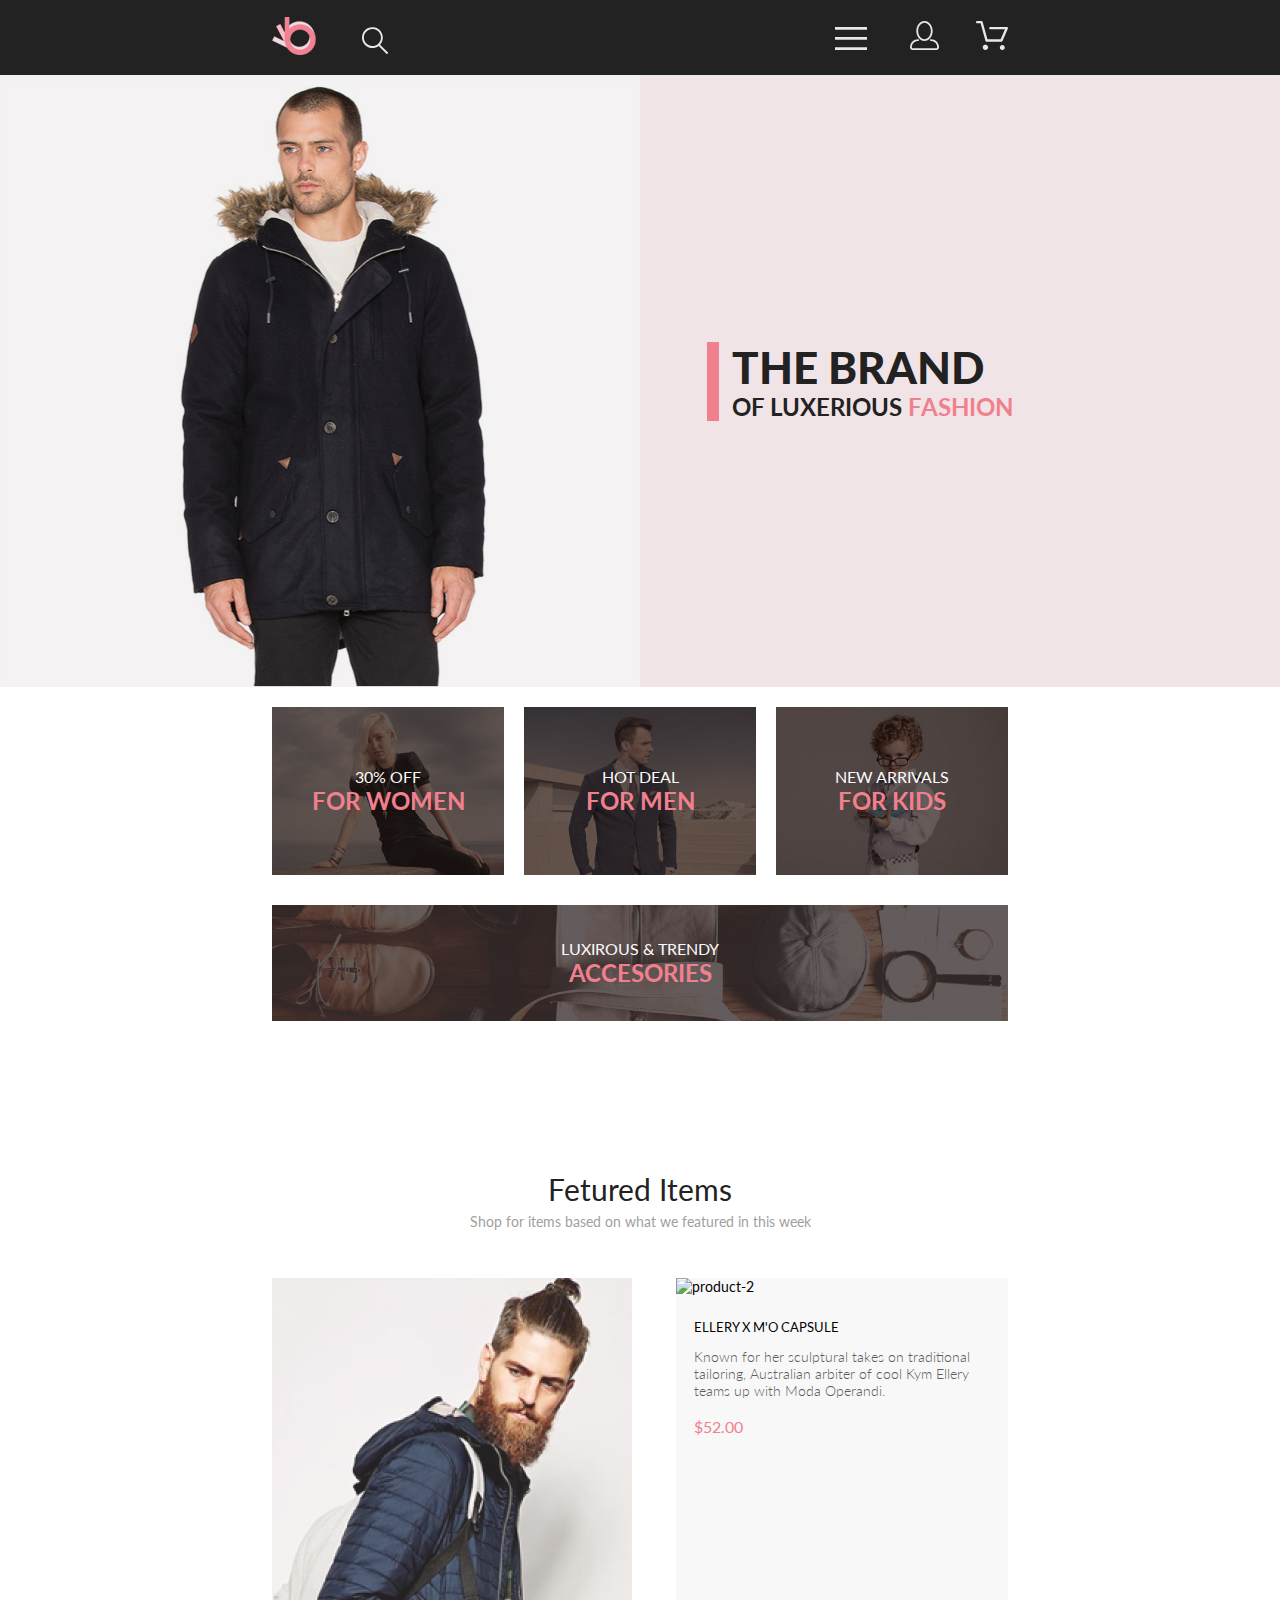
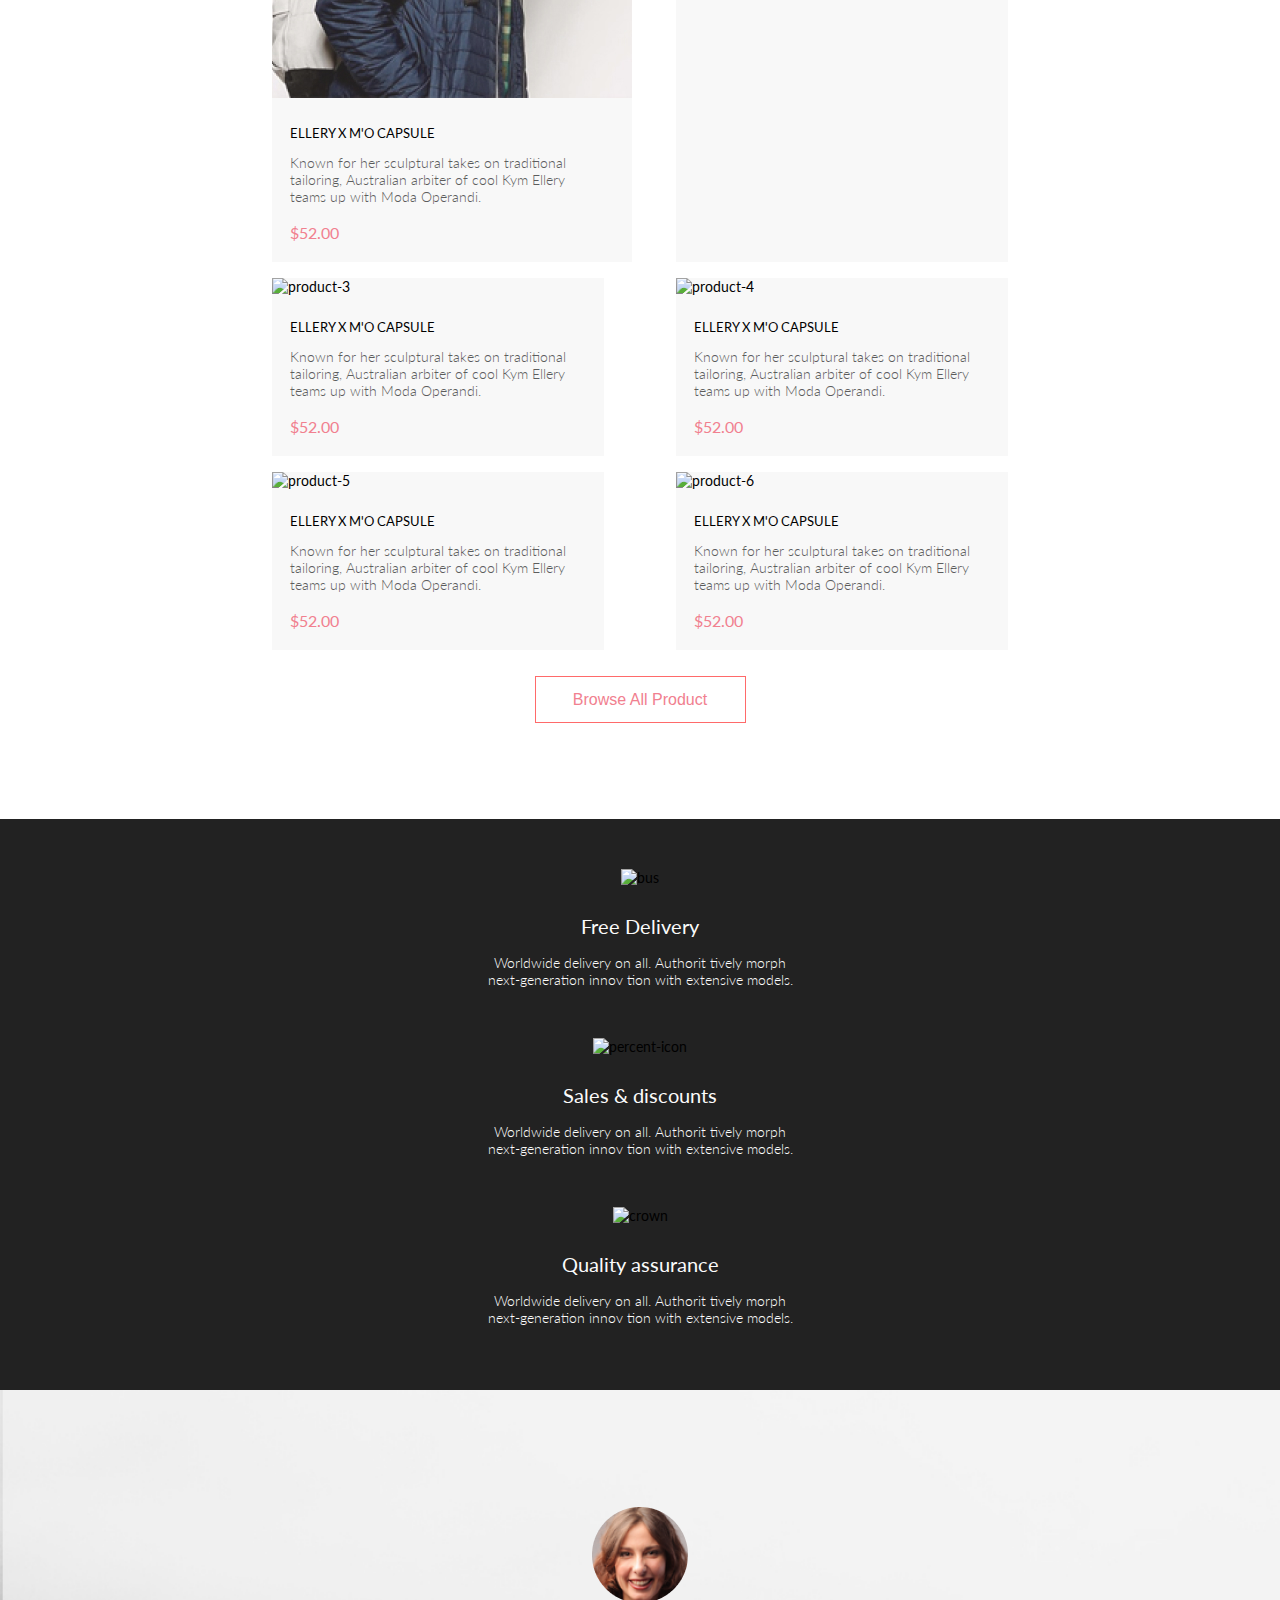
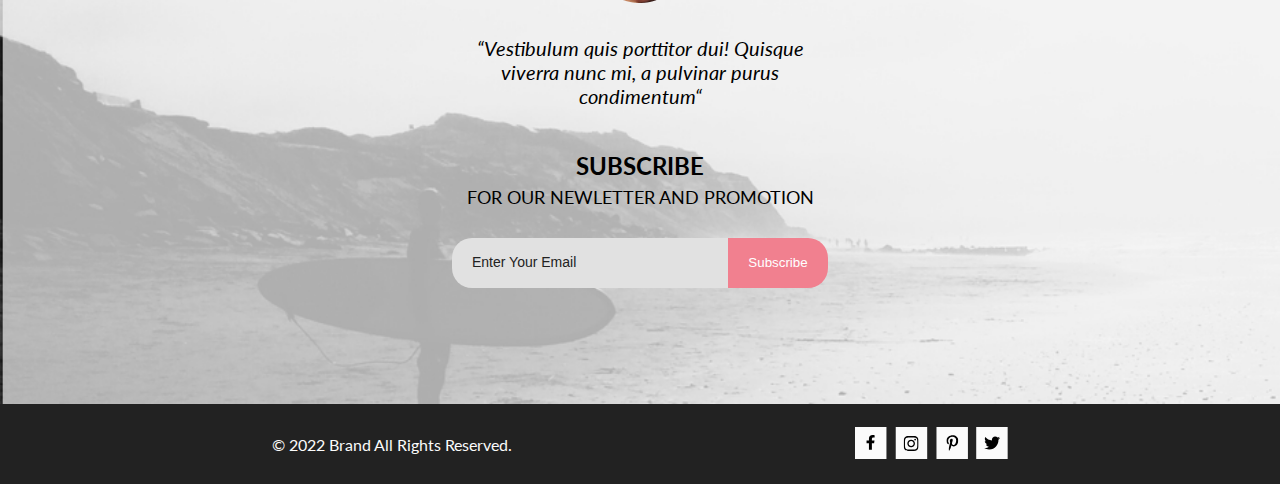
==== commit 4d83cb5b: "Corrections introduced according to validator.w3.org" ====
--- a/index.html
+++ b/index.html
@@ -26,7 +26,7 @@
         <div class="container">
             <div class="header__wrap">
                 <div>
-                    <a class="header__logo" href="#" class="geader__logo">
+                    <a class="header__logo" href="#">
                         <svg width="44" height="38" viewBox="0 0 44 38" xmlns="http://www.w3.org/2000/svg"
                             xmlns:xlink="http://www.w3.org/1999/xlink">
                             <rect width="44" height="38" fill="url(#pattern0)" />
@@ -306,23 +306,24 @@
                 </div>
             </div>
         </section>
-        <section class="subscribtion">
-            <h2 class="visually-hidden">Subscribtion field</h2>
+        <section class="subscription">
+            <h2 class="visually-hidden">Subscription field</h2>
             <div class="container">
-                <div class="subscribtion__wrap">
-                    <article class="subscribtion__review">
-                        <img class="subscribtion__review-img" src="./img/author.png" alt="author">
-                        <p class="subscribtion__review-text">“Vestibulum quis porttitor dui! Quisque viverra nunc mi, a
+                <div class="subscription__wrap">
+                    <article class="subscription__review">
+                        <h2 class="subscription__review-title">Subscription review</h2>
+                        <img class="subscription__review-img" src="./img/author.png" alt="author">
+                        <p class="subscription__review-text">“Vestibulum quis porttitor dui! Quisque viverra nunc mi, a
                             pulvinar
                             purus
                             condimentum“</p>
                     </article>
-                    <form class="subscribtion__form" action="">
-                        <h3 class="subscribtion__title">subscribe</h3>
-                        <h4 class="subscribtion__sub-title">for our newletter and promotion</h4>
+                    <form class="subscription__form" action="form.js">
+                        <h3 class="subscription__title">subscribe</h3>
+                        <h4 class="subscription__sub-title">for our newletter and promotion</h4>
                         <label class="visually-hidden" for="email">Email</label>
-                        <input class="subscribtion__input" id="email" type="email"
-                            placeholder="Enter Your Email"><button class="subscribtion__button"
+                        <input class="subscription__input" id="email" type="email"
+                            placeholder="Enter Your Email"><button class="subscription__button"
                             type="submit">Subscribe</button>
                     </form>
                 </div>
@@ -332,7 +333,7 @@
             <h2 class="visually-hidden">Social links</h2>
             <div class="container">
                 <div class="social__wrap">
-                    <p class="social__copyright">&#169 2021 Brand All Rights Reserved.</p>
+                    <p class="social__copyright">&#169; 2022 Brand All Rights Reserved.</p>
                     <ul class="social__list">
                         <li class="social__item">
                             <a href="#">
--- a/styles/css/style.css
+++ b/styles/css/style.css
@@ -155,9 +155,14 @@
   line-height: 17px;
 }
 
+a {
+  text-decoration: none;
+}
+
 .container {
   width: 1140px;
   margin: 0 auto;
+  padding: 0;
 }
 
 .sprite {
@@ -556,7 +561,7 @@
 .products__item {
   max-width: 360px;
   margin-bottom: 30px;
-  background-color: #F1E4E6;
+  background-color: #F8F8F8;
 }
 
 .products__overlay {
@@ -774,7 +779,7 @@
   }
 }
 
-.subscribtion {
+.subscription {
   display: -webkit-box;
   display: -ms-flexbox;
   display: flex;
@@ -783,12 +788,12 @@
   -webkit-box-align: center;
       -ms-flex-align: center;
           align-items: center;
-  background-image: url(../../img/subscribtion-bg.jpg);
+  background-image: url(../../img/subscription-bg.jpg);
   background-size: cover;
   height: 448px;
 }
 
-.subscribtion__wrap {
+.subscription__wrap {
   display: -webkit-box;
   display: -ms-flexbox;
   display: flex;
@@ -797,12 +802,16 @@
           justify-content: space-between;
 }
 
-.subscribtion__review {
+.subscription__review {
   max-width: 360px;
   text-align: center;
 }
 
-.subscribtion__review-text {
+.subscription__review-title {
+  display: none;
+}
+
+.subscription__review-text {
   margin-top: 30px;
   font-size: 20px;
   line-height: 24px;
@@ -810,11 +819,11 @@
   font-style: italic;
 }
 
-.subscribtion__form {
+.subscription__form {
   text-align: center;
 }
 
-.subscribtion__title {
+.subscription__title {
   text-transform: uppercase;
   font-size: 24px;
   line-height: 40px;
@@ -822,7 +831,7 @@
   font-style: normal;
 }
 
-.subscribtion__sub-title {
+.subscription__sub-title {
   text-transform: uppercase;
   font-size: 18px;
   line-height: 30px;
@@ -830,7 +839,7 @@
   font-style: normal;
 }
 
-.subscribtion__input {
+.subscription__input {
   margin: 32px 0 0 0;
   border: none;
   min-width: 256px;
@@ -842,16 +851,16 @@
   transition: outline 700ms;
 }
 
-.subscribtion__input:hover, .subscribtion__input:focus {
+.subscription__input:hover, .subscription__input:focus {
   outline: 1px solid #F1808F;
 }
 
-.subscribtion__input:hover + .subscribtion__button,
-.subscribtion__input:focus + .subscribtion__button {
+.subscription__input:hover + .subscription__button,
+.subscription__input:focus + .subscription__button {
   outline: 1px solid #F1808F;
 }
 
-.subscribtion__input::-webkit-input-placeholder {
+.subscription__input::-webkit-input-placeholder {
   color: #222222;
   font-size: 14px;
   line-height: 17px;
@@ -859,7 +868,7 @@
   font-style: normal;
 }
 
-.subscribtion__input:-ms-input-placeholder {
+.subscription__input:-ms-input-placeholder {
   color: #222222;
   font-size: 14px;
   line-height: 17px;
@@ -867,7 +876,7 @@
   font-style: normal;
 }
 
-.subscribtion__input::-ms-input-placeholder {
+.subscription__input::-ms-input-placeholder {
   color: #222222;
   font-size: 14px;
   line-height: 17px;
@@ -875,7 +884,7 @@
   font-style: normal;
 }
 
-.subscribtion__input::placeholder {
+.subscription__input::placeholder {
   color: #222222;
   font-size: 14px;
   line-height: 17px;
@@ -883,7 +892,7 @@
   font-style: normal;
 }
 
-.subscribtion__button {
+.subscription__button {
   border: none;
   min-width: 100px;
   min-height: 50px;
@@ -894,71 +903,71 @@
   transition: outline 700ms;
 }
 
-.subscribtion__button:hover, .subscribtion__button:active {
+.subscription__button:hover, .subscription__button:active {
   opacity: 0.8;
   cursor: pointer;
 }
 
-.subscribtion__button:active {
+.subscription__button:active {
   -webkit-box-shadow: 0 5px 10px rgba(0, 0, 0, 0.2);
           box-shadow: 0 5px 10px rgba(0, 0, 0, 0.2);
 }
 
 @media (max-width: 1599px) {
-  .subscribtion {
+  .subscription {
     height: 614px;
   }
-  .subscribtion__wrap {
+  .subscription__wrap {
     -webkit-box-orient: vertical;
     -webkit-box-direction: normal;
         -ms-flex-direction: column;
             flex-direction: column;
   }
-  .subscribtion__review {
+  .subscription__review {
     -ms-flex-item-align: center;
         -ms-grid-row-align: center;
         align-self: center;
   }
-  .subscribtion__form {
+  .subscription__form {
     margin: 40px 0 0 0;
   }
-  .subscribtion__title {
+  .subscription__title {
     font-size: 24px;
     line-height: 36px;
     font-weight: 700;
     font-style: normal;
   }
-  .subscribtion__sub-title {
+  .subscription__sub-title {
     font-size: 18px;
     line-height: 27px;
     font-weight: 400;
     font-style: normal;
   }
-  .subscribtion__input {
+  .subscription__input {
     margin: 27px 0 0 0;
   }
 }
 
 @media (max-width: 767px) {
-  .subscribtion__title {
+  .subscription__title {
     font-size: 24px;
     line-height: 36px;
     font-weight: 700;
     font-style: normal;
   }
-  .subscribtion__sub-title {
+  .subscription__sub-title {
     font-size: 14px;
     line-height: 21px;
     font-weight: 400;
     font-style: normal;
   }
-  .subscribtion__form {
+  .subscription__form {
     margin: 60px 0 0 0;
   }
-  .subscribtion__input {
+  .subscription__input {
     min-width: 200px;
   }
-  .subscribtion__button {
+  .subscription__button {
     min-width: 70px;
   }
 }
@@ -1049,7 +1058,7 @@
 
 .breadcrumb {
   min-height: 148px;
-  background: #E5E5E5;
+  background: #F8F3F4;
   display: -webkit-box;
   display: -ms-flexbox;
   display: flex;
@@ -1067,9 +1076,56 @@
   color: #F1808F;
 }
 
+.breadcrumb__wrap {
+  display: -webkit-box;
+  display: -ms-flexbox;
+  display: flex;
+  -webkit-box-pack: justify;
+      -ms-flex-pack: justify;
+          justify-content: space-between;
+  -webkit-box-align: center;
+      -ms-flex-align: center;
+          align-items: center;
+}
+
+.breadcrumb__item {
+  display: inline;
+  text-transform: uppercase;
+  font-size: 14px;
+  line-height: 17px;
+  font-weight: 300;
+  font-style: normal;
+  color: #636363;
+  cursor: pointer;
+}
+
+.breadcrumb__item::after {
+  content: ' /';
+}
+
+.breadcrumb__item-active {
+  display: inline;
+  text-transform: uppercase;
+  font-size: 14px;
+  line-height: 17px;
+  font-weight: 700;
+  font-style: normal;
+  color: #F1808F;
+  cursor: pointer;
+}
+
 @media (max-width: 767px) {
   .breadcrumb__title {
     text-align: center;
+  }
+  .breadcrumb__wrap {
+    -webkit-box-orient: vertical;
+    -webkit-box-direction: normal;
+        -ms-flex-direction: column;
+            flex-direction: column;
+  }
+  .breadcrumb__nav {
+    margin: 32px 0 0 0;
   }
 }
 
@@ -1798,4 +1854,344 @@
     margin: 48px 0 0 0;
   }
 }
+
+.dropdown-menu {
+  min-width: 7rem;
+}
+
+.dropdown-item {
+  color: #6F6E6E;
+  -webkit-transition: color 500ms;
+  transition: color 500ms;
+}
+
+.dropdown-item:hover {
+  color: #F1808F;
+}
+
+.catalog-filters__header {
+  display: none;
+}
+
+.catalog-filters__wrap {
+  display: -ms-grid;
+  display: grid;
+  -ms-grid-columns: (1fr)[3];
+      grid-template-columns: repeat(3, 1fr);
+}
+
+.catalog-filters__button {
+  width: 80px;
+  padding: 0;
+  background-color: transparent;
+  border: none;
+}
+
+.catalog-filters__menu-item {
+  display: block;
+  text-transform: uppercase;
+  font-size: 14px;
+  line-height: 40px;
+  font-weight: 400;
+  font-style: normal;
+  color: #6F6E6E;
+  margin: 9px 0 9px 16px;
+  position: relative;
+  -webkit-transition: color 600ms;
+  transition: color 600ms;
+}
+
+.catalog-filters__menu-item-active {
+  color: #F1808F;
+}
+
+.catalog-filters__menu-item:hover {
+  color: #F1808F;
+}
+
+.catalog-filters__menu-item::before {
+  content: ' ';
+  width: 5px;
+  height: 100%;
+  background: #F1808F;
+  position: absolute;
+  left: -11px;
+}
+
+.catalog-filters__title {
+  text-transform: uppercase;
+  color: black;
+  font-size: 14px;
+  line-height: 17px;
+  font-weight: 700;
+  font-style: normal;
+  -webkit-transition: color 700ms;
+  transition: color 700ms;
+}
+
+.catalog-filters__title-wrap:hover .catalog-filters__title {
+  color: #F1808F;
+}
+
+.catalog-filters__title-wrap:focus .catalog-filters__title,
+.catalog-filters__title-wrap:active .catalog-filters__title {
+  color: #F1808F;
+}
+
+.catalog-filters__icon {
+  width: 15px;
+  height: 10px;
+  margin: 0 0 0 5px;
+  -webkit-transition: fill 700ms;
+  transition: fill 700ms;
+}
+
+.catalog-filters__title-wrap:hover .catalog-filters__icon {
+  fill: #F1808F;
+}
+
+.catalog-filters__title-wrap:focus .catalog-filters__icon,
+.catalog-filters__title-wrap:active .catalog-filters__icon {
+  fill: #F1808F;
+}
+
+.catalog-filters__filter-menu {
+  min-width: 20rem;
+}
+
+.catalog-filters__sort-item {
+  margin: 0 0 0 30px;
+}
+
+.catalog-filters__sort-item .dropdown-toggle {
+  text-transform: uppercase;
+  color: #6F6E6E;
+  font-size: 14px;
+  line-height: 17px;
+  font-weight: 400;
+  font-style: normal;
+  -webkit-transition: color 700ms;
+  transition: color 700ms;
+}
+
+.catalog-filters__sort-item:hover .dropdown-toggle {
+  color: #F1808F;
+}
+
+.catalog-filters__sort-item .dropdown-toggle:focus,
+.catalog-filters__sort-item .dropdown-toggle:active {
+  color: #F1808F;
+}
+
+@media (max-width: 1599px) {
+  .catalog-filters__wrap {
+    -ms-grid-columns: (1fr)[2];
+        grid-template-columns: repeat(2, 1fr);
+  }
+}
+
+@media (max-width: 767px) {
+  .catalog-filters__title {
+    display: none;
+  }
+  .catalog-filters__icon {
+    width: 38px;
+    height: 25px;
+    margin: 0;
+  }
+  .catalog-filters__sort-item {
+    margin: 0 0 0 23px;
+  }
+  .catalog-filters__sort-item .dropdown-toggle {
+    font-size: 12px;
+    line-height: 15px;
+    font-weight: 400;
+    font-style: normal;
+  }
+}
+
+.catalog-grid {
+  margin-bottom: 96px;
+  display: -webkit-box;
+  display: -ms-flexbox;
+  display: flex;
+  -webkit-box-pack: center;
+      -ms-flex-pack: center;
+          justify-content: center;
+}
+
+.catalog-grid__list {
+  display: -ms-grid;
+  display: grid;
+  -ms-grid-columns: (1fr)[3];
+      grid-template-columns: repeat(3, 1fr);
+  -webkit-box-pack: justify;
+      -ms-flex-pack: justify;
+          justify-content: space-between;
+  grid-row-gap: 10px;
+  grid-column-gap: 30px;
+  margin-top: 48px;
+}
+
+.catalog-grid__item {
+  max-width: 360px;
+  background-color: #F8F8F8;
+}
+
+.catalog-grid__overlay {
+  position: relative;
+}
+
+.catalog-grid__overlay:before {
+  content: '';
+  width: 100%;
+  height: 100%;
+  background: rgba(0, 0, 0, 0.2);
+  position: absolute;
+  top: 0;
+}
+
+.catalog-grid__add-button {
+  cursor: pointer;
+  position: absolute;
+  top: 50%;
+  left: 50%;
+  -webkit-transform: translate(-50%, -50%);
+          transform: translate(-50%, -50%);
+  background: transparent;
+  border: 1px solid white;
+  display: -webkit-box;
+  display: -ms-flexbox;
+  display: flex;
+  -webkit-box-pack: center;
+      -ms-flex-pack: center;
+          justify-content: center;
+  -webkit-box-align: center;
+      -ms-flex-align: center;
+          align-items: center;
+  padding: 5px 13px;
+  -webkit-transition: background-color 700ms;
+  transition: background-color 700ms;
+}
+
+.catalog-grid__add-button:hover, .catalog-grid__add-button:focus {
+  background: rgba(241, 128, 143, 0.2);
+}
+
+.catalog-grid__add-button:active {
+  -webkit-box-shadow: 0 5px 10px rgba(0, 0, 0, 0.2);
+          box-shadow: 0 5px 10px rgba(0, 0, 0, 0.2);
+}
+
+.catalog-grid__add-link {
+  margin: 0 0 0 10px;
+  text-decoration: none;
+  font-size: 14px;
+  line-height: 17px;
+  font-weight: 400;
+  font-style: normal;
+  color: #FBFBFB;
+}
+
+.catalog-grid__add-link:hover {
+  color: white;
+}
+
+.catalog-grid__overlay:before, .catalog-grid__add-button {
+  display: none;
+}
+
+.catalog-grid__item:hover .catalog-grid__overlay:before,
+.catalog-grid__item:hover .catalog-grid__add-button {
+  display: -webkit-box;
+  display: -ms-flexbox;
+  display: flex;
+}
+
+.catalog-grid__wrap {
+  display: -webkit-box;
+  display: -ms-flexbox;
+  display: flex;
+  -webkit-box-orient: vertical;
+  -webkit-box-direction: normal;
+      -ms-flex-direction: column;
+          flex-direction: column;
+  padding-left: 18px;
+}
+
+.catalog-grid__item-title {
+  text-transform: uppercase;
+  font-size: 13px;
+  line-height: 16px;
+  font-weight: 400;
+  font-style: normal;
+  margin: 24px 0 0 0;
+}
+
+.catalog-grid__item-description {
+  color: #5D5D5D;
+  max-width: 314px;
+  font-size: 14px;
+  line-height: 17px;
+  font-weight: 300;
+  font-style: normal;
+  margin: 13px 0 0 0;
+}
+
+.catalog-grid__item-link {
+  color: #F1808F;
+  text-decoration: none;
+  font-size: 16px;
+  line-height: 19px;
+  font-weight: 400;
+  font-style: normal;
+  margin: 18px 0 20px 0;
+}
+
+.catalog-grid__item-link:hover {
+  color: #F1808F;
+}
+
+.catalog-grid__button {
+  width: 211px;
+  height: 47px;
+  color: #F1808F;
+  border: 1px solid #FF6A6A;
+  background-color: transparent;
+  font-size: 16px;
+  line-height: 19px;
+  font-weight: 400;
+  font-style: normal;
+  margin: 10px 0 0 0;
+  -webkit-transition: color 700ms, background-color 700ms;
+  transition: color 700ms, background-color 700ms;
+}
+
+.catalog-grid__button:hover, .catalog-grid__button:focus {
+  color: #FFF;
+  background-color: #F1808F;
+  cursor: pointer;
+}
+
+.catalog-grid__button:active {
+  -webkit-transform: translateY(-1px);
+          transform: translateY(-1px);
+  -webkit-box-shadow: 0 5px 10px rgba(0, 0, 0, 0.2);
+          box-shadow: 0 5px 10px rgba(0, 0, 0, 0.2);
+}
+
+@media (max-width: 1599px) {
+  .catalog-grid__list {
+    -ms-grid-columns: (1fr)[2];
+        grid-template-columns: repeat(2, 1fr);
+    grid-column-gap: 16px;
+  }
+}
+
+@media (max-width: 767px) {
+  .catalog-grid__list {
+    -ms-grid-columns: (1fr)[1];
+        grid-template-columns: repeat(1, 1fr);
+  }
+}
 /*# sourceMappingURL=style.css.map */